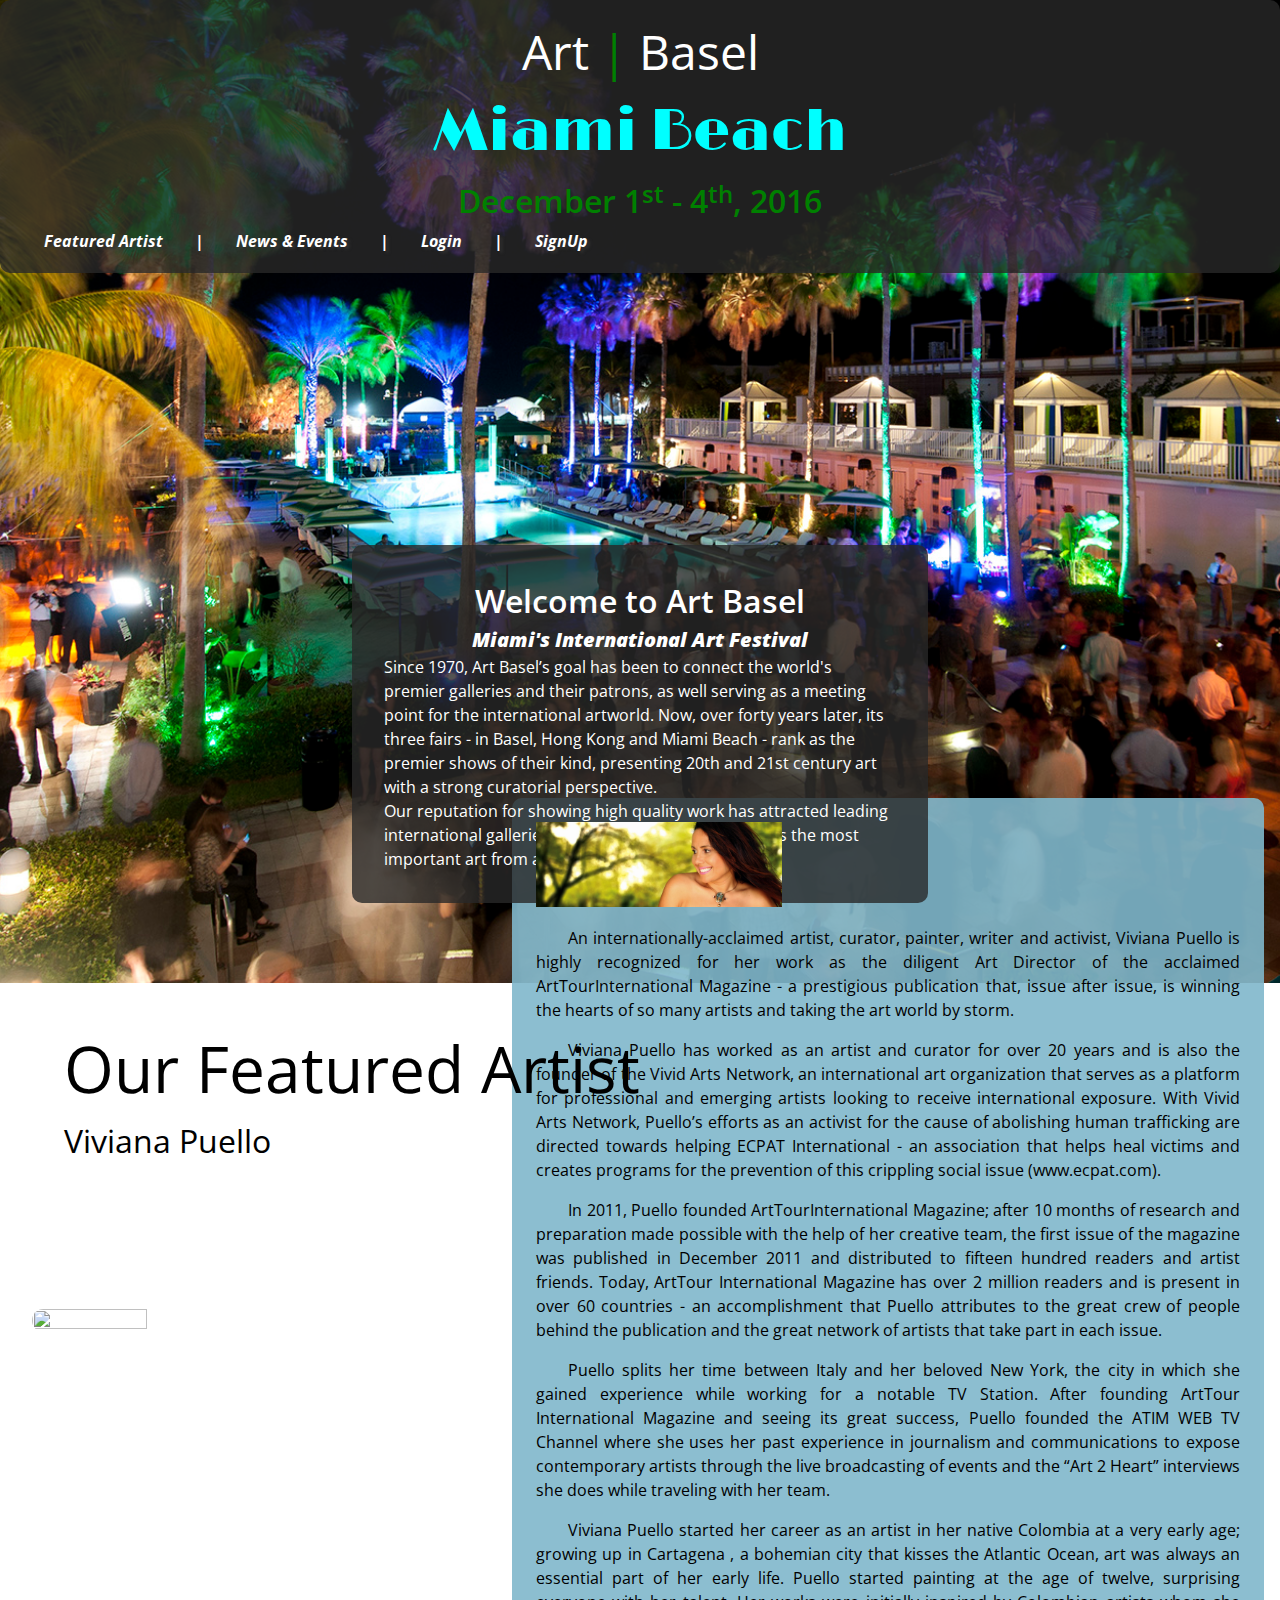
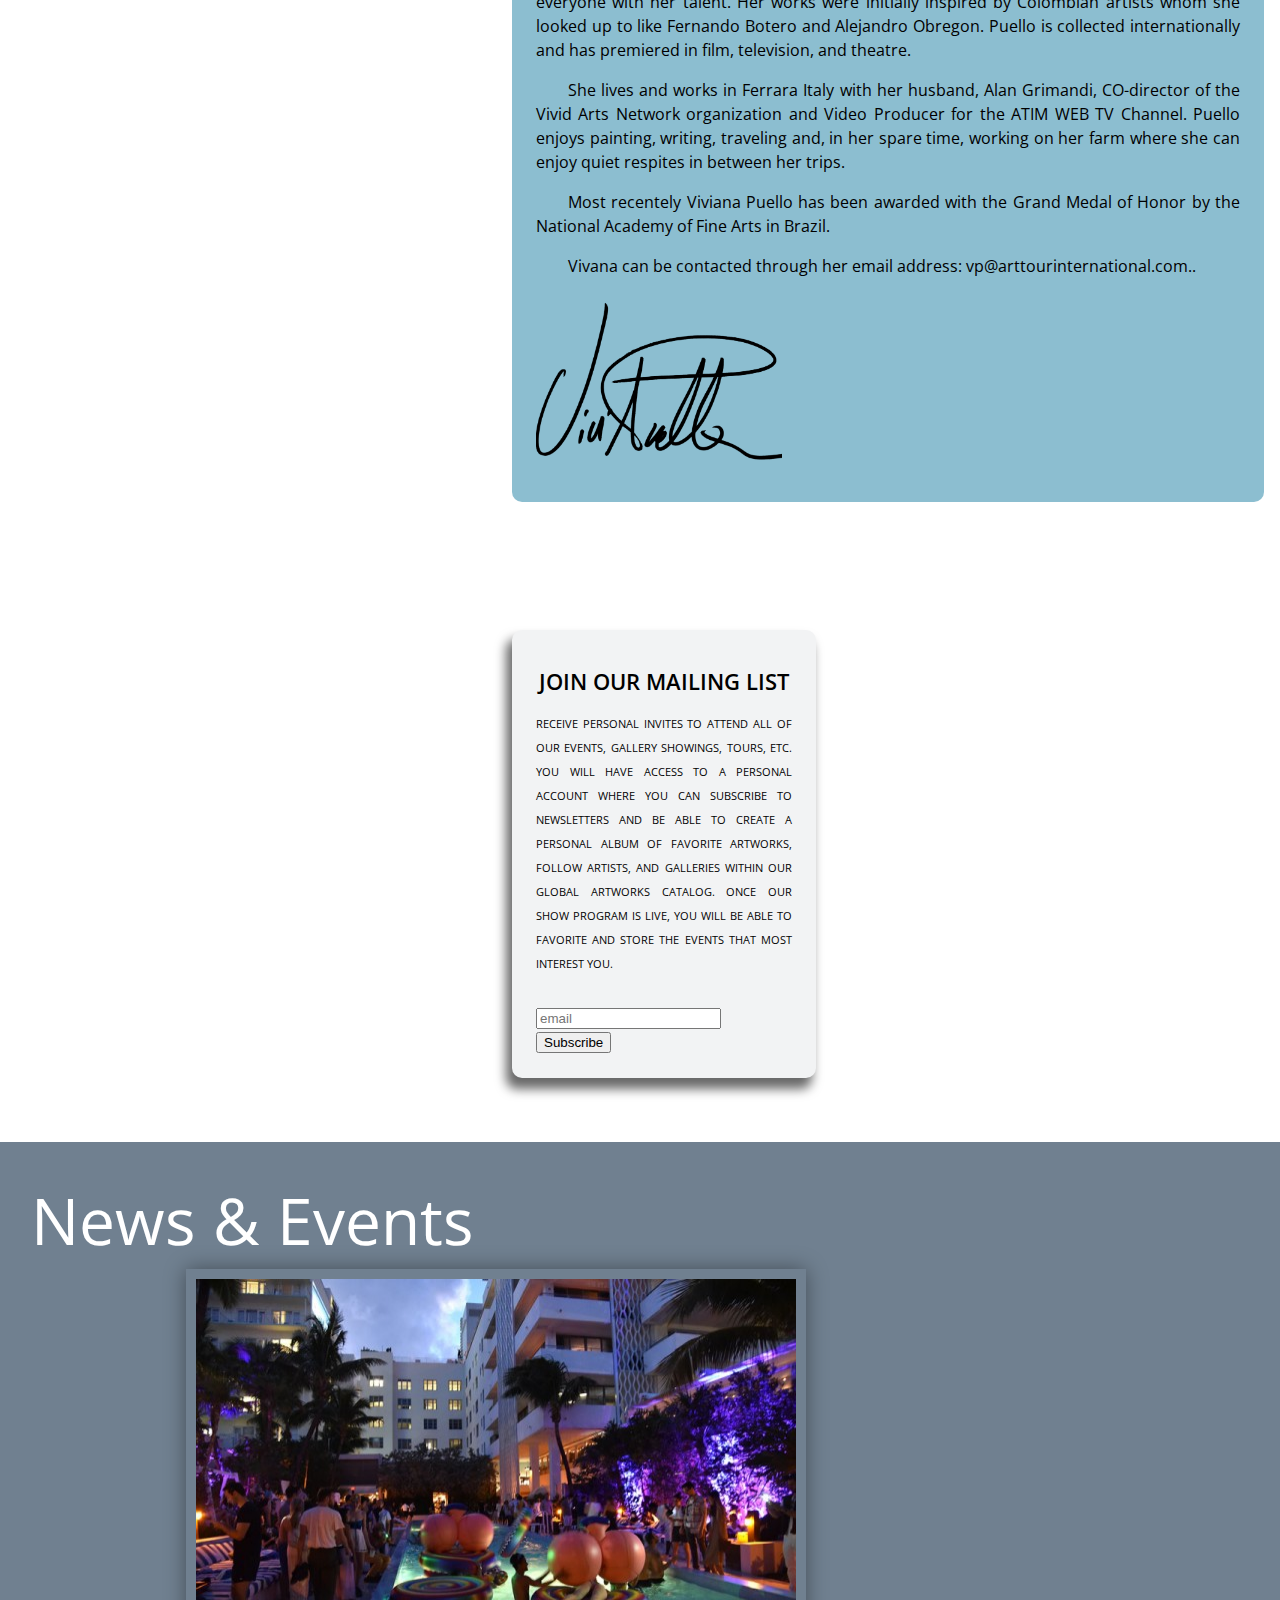
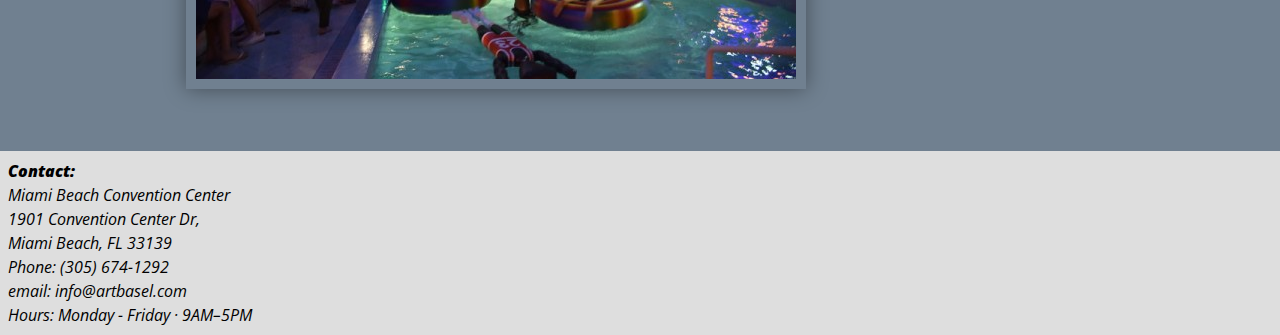
==== index.html @ 88d6cbf6 "Added Nav bar to 1st container" ====
<!DOCTYPE html>

<html lang="en">

<head>

	<meta charset="utf-8">
	<meta name="viewport" content="width=device-width,initial-scale=1.0,shrink-to-fit=no">
	<title>Art Basel Miami Beach</title>


	<link href='https://fonts.googleapis.com/css?family=Limelight' rel='stylesheet' type='text/css'>
	<link href='https://fonts.googleapis.com/css?family=Open+Sans:400,600' rel='stylesheet' type='text/css'>
	<script src= "jquery-1.12.1.min.js"></script>
	<link rel="stylesheet"  href="screen.css">

</head>

<body>
	<div id="container_1">
		<header>
			<div id="brand">
				<h1>Art <span>|</span> Basel</h1>
				<h2> Miami Beach</h2>
				<h3>December 1<sup>st</sup> - 4<sup>th</sup>, 2016</h3>

				<div id="nav">
					<nav>
					  <ul>
					    <li><a href="#featArtist">Featured Artist</a></li>
							<span> | </span>
					    <li><a href="#nzandevnts">News & Events</a></li>
							<span> | </span>
					    <li><a href="#login">Login</a></li>
							<span> | </span>
							<li><a href="#signup">SignUp</a></li>
					  </ul>
					</nav>
				</div>
			</div>

		</header>

		<section>
			<h2>Welcome to Art Basel</h2>
			<h3>Miami's International Art Festival</h3>

			<p>Since 1970, Art Basel’s goal has been to connect the world's premier galleries and their patrons,
				as well serving as a meeting point for the international artworld. Now, over forty years later,
				its three fairs - in Basel, Hong Kong and Miami Beach - rank as the premier shows of their kind,
				presenting 20th and 21st century art with a strong curatorial perspective.</p>

			 <p>Our reputation for showing high quality work has attracted leading international galleries and collectors,
				 offering visitors the most important art from around the world.</p>

		</section>
	</div>

  <div class="container_2">
	  <div id="featArtist" class="featured">
		  <h2>Our Featured Artist</h2>
		  <h1>Viviana Puello</h1>
		  <figure>
			  <img src="photos/collage.png" >
			  <figcaption>

			  </figcaption>
		  </figure>
	  </div>


	  <div id="spotlight">
		  <img src="photos/vivi.jpg" alt="Photo of Viviana Puello" title="Viviana"  id="vivi"/>

       <p> An internationally-acclaimed artist, curator, painter, writer and activist, Viviana Puello is highly
	       recognized for her work as the diligent Art Director of the acclaimed ArtTourInternational Magazine - a
	       prestigious publication that, issue after issue, is winning the hearts of so many artists and taking the
	       art world by storm.</p>

	       <p>Viviana Puello has worked as an artist and curator for over 20 years and is also the founder of the
	       Vivid Arts Network, an international art organization that serves as a platform for professional and emerging
	       artists looking to receive international exposure. With Vivid Arts Network, Puello’s efforts as an activist
	       for the cause of abolishing human trafficking are directed towards helping ECPAT International - an association
	       that helps heal victims and creates programs for the prevention of this crippling social issue (www.ecpat.com).</p>

	       <p>In 2011, Puello founded ArtTourInternational Magazine; after 10 months of research and preparation made possible
	       with the help of her creative team, the first issue of the magazine was published in December 2011 and distributed
	       to fifteen hundred readers and artist friends. Today, ArtTour International Magazine has over 2 million readers
	       and is present in over 60 countries - an accomplishment that Puello attributes to the great crew of people behind
	       the publication and the great network of artists that take part in each issue.</p>

	       <p>Puello splits her time between Italy and her beloved New York, the city in which she gained experience while
	       working for a notable TV Station.  After founding ArtTour International Magazine and seeing its great success,
	       Puello founded the ATIM WEB TV Channel where she uses her past experience in journalism and communications to
	       expose contemporary artists through the live broadcasting of events and the “Art 2 Heart” interviews she does
	       while traveling with her team.</p>

	      <p> Viviana Puello started her career as an artist in her native Colombia at a very early age; growing up in Cartagena
	       , a bohemian city that kisses the Atlantic Ocean, art was always an essential part of her early life. Puello
	       started painting at the age of twelve, surprising everyone with her talent. Her works were initially inspired
	       by Colombian artists whom she looked up to like Fernando Botero and Alejandro Obregon. Puello is collected
	       internationally and has premiered in film, television, and theatre.</p>

	       <p>She lives and works in Ferrara Italy with her husband, Alan Grimandi, CO-director of the Vivid Arts Network
	       organization and Video Producer for the ATIM WEB TV Channel.  Puello enjoys painting, writing, traveling and,
	       in her spare time, working on her farm where she can enjoy quiet respites in between her trips.</p>

	       <p>Most recentely Viviana Puello has been awarded with the Grand Medal of Honor by the National Academy of Fine
	       Arts in Brazil.</p>


	       <p>Vivana can be contacted through her email address: vp@arttourinternational.com..</p>
		     <div class="firma"><img src="photos/vivi%20FIRMA%20definitiva.png" class="firma" /> </div>
	  </div>

	  <div id="panel" >
		  <h2>Join Our Mailing List</h2>
		  <p>Receive personal invites to attend all of our Events, Gallery Showings, Tours, etc. You will have access to
			  a personal account where you can subscribe to newsletters and be able to create a personal album of favorite
			  artworks, follow artists, and galleries within our global artworks catalog. Once our show program is live,
			  you will be able to favorite and store the events that most interest you.
		  </p>
		  <input type="text" name="email" placeholder="email">
		  <input type="submit" value="Subscribe">
	  </div>
  </div>

	<div id="container_3">
		<section id="nzandevnts">
			<h2>News & Events</h2>
      <div id="slideshow">
	      <div class="slide slide1"><img src="photos/miami.jpg" alt="a picture of a pool party at a hotel" title="VIP Night" width="600" height="400"/></div>
	      <div class="slide slide3"><img src="photos/miami2.jpg" alt="a picture of a pool party at a hotel" title="VIP Night" width="600" height="400"/></div>
	      <div class="slide slide4"><img src="photos/miami3.jpg" alt="a picture of a pool party at a hotel" title="VIP Night" width="600" height="400"/></div>
	      <div class="slide slide5"><img src="photos/miami4.jpeg" alt="a picture of a pool party at a hotel" title="VIP Night" width="600" height="400"/></div>
	      <div class="slide slide6"><img src="photos/miami5.jpg" alt="a picture of a pool party at a hotel" title="VIP Night" width="600" height="400"/></div>
	      <div class="slide slide7"><img src="photos/miami6.jpg" alt="a picture of a pool party at a hotel" title="VIP Night" width="600" height="400"/></div>
	      <div class="slide slide8"><img src="photos/miami7.jpg" alt="a picture of a pool party at a hotel" title="VIP Night" width="600" height="400"/></div>
	      <div class="slide slide9"><img src="photos/miami8.jpg" alt="a picture of a pool party at a hotel" title="VIP Night" width="600" height="400"/></div>
      </div>
		</section>
	</div>

	<div class="container_4">
		<div class="nav" id="footer-nav">

  </div>
		<div class="contactUs">
			<p>Contact:</p>
			<address>
				<span>Miami Beach Convention Center</span>
				<span>1901 Convention Center Dr,</span>
				<span>Miami Beach, FL 33139</span>
				<span>Phone: (305) 674-1292</span>
				<span>email: info@artbasel.com</span>
				<span>Hours: Monday - Friday · 9AM–5PM</span>
			</address>
		</div>
	</div>
	<script>
		$("#slideshow > div:gt(0)").hide();

		setInterval(function() {
			$('#slideshow > div:first')
					.fadeOut(1000)
					.next()
					.fadeIn(1000)
					.end()
					.appendTo('#slideshow');
		},  3000);
	</script>

</body>
</html>
---- screen.css ----
/* http://meyerweb.com/eric/tools/css/reset/
   v2.0 | 20110126
   License: none (public domain)
*/

html, body, div, span, applet, object, iframe,
h1, h2, h3, h4, h5, h6, p, blockquote, pre,
a, abbr, acronym, address, big, cite, code,
del, dfn, em, img, ins, kbd, q, s, samp,
small, strike, strong, sub, sup, tt, var,
b, u, i, center,
dl, dt, dd, ol, ul, li,
fieldset, form, label, legend,
table, caption, tbody, tfoot, thead, tr, th, td,
article, aside, canvas, details, embed,
figure, figcaption, footer, header, hgroup,
menu, nav, output, ruby, section, summary,
time, mark, audio, video {
    margin: 0;
    padding: 0;
    border: 0;
    font-size: 100%;
    font: inherit;
    vertical-align: baseline;
}
/* HTML5 display-role reset for older browsers */
article, aside, details, figcaption, figure,
footer, header, hgroup, menu, nav, section {
    display: block;
}
body {
    line-height: 1;
}
ol, ul {
    list-style: none;
}
blockquote, q {
    quotes: none;
}
blockquote:before, blockquote:after,
q:before, q:after {
    content: '';
    content: none;
}
table {
    border-collapse: collapse;
    border-spacing: 0;
}

/*My css starts here...*/
html {
    background-color: #FFFFFF;
}


body {


}

#container_1{
    display: flex;
    flex-direction: column;
    flex-wrap: nowrap;
    justify-content: center;
    width: 100%;
    height: auto;
    background: url("photos/largest.jpg") no-repeat center;
    background-size: cover;
    margin-bottom: 2em;
}



#brand{
    text-align:center;
    background: rgba(40, 40, 40, .8);
    margin-bottom: 2em;
    padding:1em;
    height: auto;
    color: #FFFFFF;
    border-radius: 10px;
    align-self: center;
}

/*min-width*/
/*relative units em, %, */
/*flexible grids*/

#brand h1{
    font-family: 'Open Sans', sans-serif;
    font-size: 3em;
    line-height: 1.5em;
    color: #FFFFFF;
}
h1 span{
    color: #008000;
}
#brand h2{
    font-family: 'Limelight', cursive, sans-serif;
    font-size: 3.7em;
    color: #00FFFF;
    line-height: 1.5em;
}
#brand h3{
    font-family: 'Open Sans', cursive, sans-serif;
    font-size: 2em;
    font-weight: 600;
    color: #008000;
    line-height: 1.5em;
}
sub, sup {
font-size: 75%;
line-height: 0;
position: relative;
vertical-align: baseline;
}

sup {
top: -0.4em;
}

sub {
bottom: -0.25em;
}

#nav{
    width: 45em;
    height: 2em;
    font-size: 1em;
    font-family: 'Open Sans', cursive, sans-serif;
    font-weight: bold;
    font-style: italic;
    text-align: left;
    text-shadow: 3px 2px 3px #333333;
    background-color: none;
    border-radius: 10px;


}

#nav ul {
    height: auto;
    padding: .5em 0;
    margin: 0;
}

#nav li {
    display: inline;
    padding: 1.25em;
}

#nav a {
    text-decoration: none;
    color: #ffffff;
    padding: .5em;
}

#menu a:hover {
    color: #F90;
    background-color: #FFF;
}

#container_1 section{
    font-family: 'Open Sans', cursive, sans-serif;
    font-size: 1em;
    line-height: 1.5;
    color: white;
    background: rgba(40, 40, 40, .8);
    margin: 15em auto 5em auto;
    padding: 2em;
    width: 40%;
    -webkit-border-radius: 10px;
    border-radius:10px;
    align-self: flex-end;

}
#container_1 section h2{
    font-family: 'Open Sans', cursive, sans-serif;
    font-size: 2em;
    font-weight: 600;
    color: #ffffff;
    line-height: 1.5em;
    text-align: center;
}

#container_1 section h3{
    font-family: 'Open Sans', cursive, sans-serif;
    font-style: italic;
    font-size: 1.25em;
    font-weight: 800;
    color: #ffffff;
    line-height: 1.5em;
    text-align: center;
}

#container_2 {

    display: flex;
    -webkit-display: flex;
    flex-flow: column;
    -webkit-flex-flow: column;
    align-items: baseline;
    -webkit-align-items: baseline;

    background-color: cornsilk;

    margin: 2em auto 0 auto;
    padding: .5em;
    height: auto;
    width: auto;
}

.featured{
 text-align: left;
    display:block;

}

.featured h2{
    font-family: 'Open Sans', italic, sans-serif;
    font-size: 4em;
    line-height: 1.5em;
    color: black;
    margin-left: 5%;
    margin-top: 3%;
    order: 1;
}
.featured h1{
    font-family: 'Open Sans', italic, sans-serif;
    font-size: 2em;
    line-height: 1.5em;
    color: black;
    margin-left: 5%;

}
.featured figure img{
    margin: 8em 1em 0 1em;
    padding: 1em;
    width: 30%;
    height:30%;
    border-radius: 30px;
}
#spotlight{
    width: 55%;
    height: auto;
    background-color: rgba(128, 183, 203, .9);
    border-radius: 10px;
    margin-top: -550px;
    margin-left: 40%;
    bottom: 15em;
    padding: 1.5em;
    order: 2;
}

#spotlight img{
    width:35%;
    height:auto;

}
#spotlight p{
    font-family: 'Open Sans', cursive, sans-serif;
    font-size: 1em;
    line-height: 1.5;
    margin: 1em auto 1em auto;
    text-align: justify;
    text-indent: 2em;
}

#panel{
    background-color: #F2F3F4;
    width:20%;
    height: auto;
    padding:1.5em;
    margin: 8em 1em 4em 40%;
    line-height: 1.5em;
    border-radius: 10px;
    align-self:flex-end;
    position: relative;
    box-shadow: -5px 10px 11px 1px #696969;

}

#panel h2{
    font-family: 'Open Sans', italic, sans-serif;
    font-size: 2em;
    line-height: 1.5em;
    color: black;
    font-variant: all-petite-caps;
    font-weight: 600;
    text-align: center;
}

#panel p{
    font-family: 'Open Sans', italic, sans-serif;
    font-size: 1em;
    line-height: 1.5em;
    color: black;
    font-variant: all-petite-caps;
    margin: .5em auto 2em auto;
    text-align: justify;
}




#container_3{
    display: flex;
    -webkit-display: flex;
    flex-flow: row wrap;
    -webkit-flex-flow: row wrap;
    background-color: slategray;
}

#container_3 section h2{
    font-family: 'Open Sans', italic, sans-serif;
    font-size: 4em;
    line-height: 1.5em;
    color: white;
    margin-left: 5%;
    margin-top: 5%
}

.container_4{
    display: flex;
    -webkit-display: flex;
    flex-flow: row  nowrap;
    -webkit-flex-flow: row wrap;
    background-color: #dedede;
}
.contactUs{

    font-family: 'Open Sans', cursive, sans-serif;
    font-style: italic;
    color: black;
    width: auto;
    height: auto;
    margin: .5em;
    line-height: 1.5em;
    order: 3;
    align-self: flex-end;

   }

.contactUs span{
    display: block;
}

.contactUs p{
    font-weight: 900;
}


#slideshow {
    margin: auto 35% 10% 30%;
    position: relative;
    width: 37.5em;
    height: 25em;
    padding: 10px;
    box-shadow: 0 0 20px rgba(0, 0, 0, 0.4);
}
#slideshow > div {
    position: absolute;
    top: 10px;
    left: 10px;
    right: 10px;
    bottom: 10px;
}

@media screen and(min-width: 700px){

}

@media screen and(min-width: 500px){

}
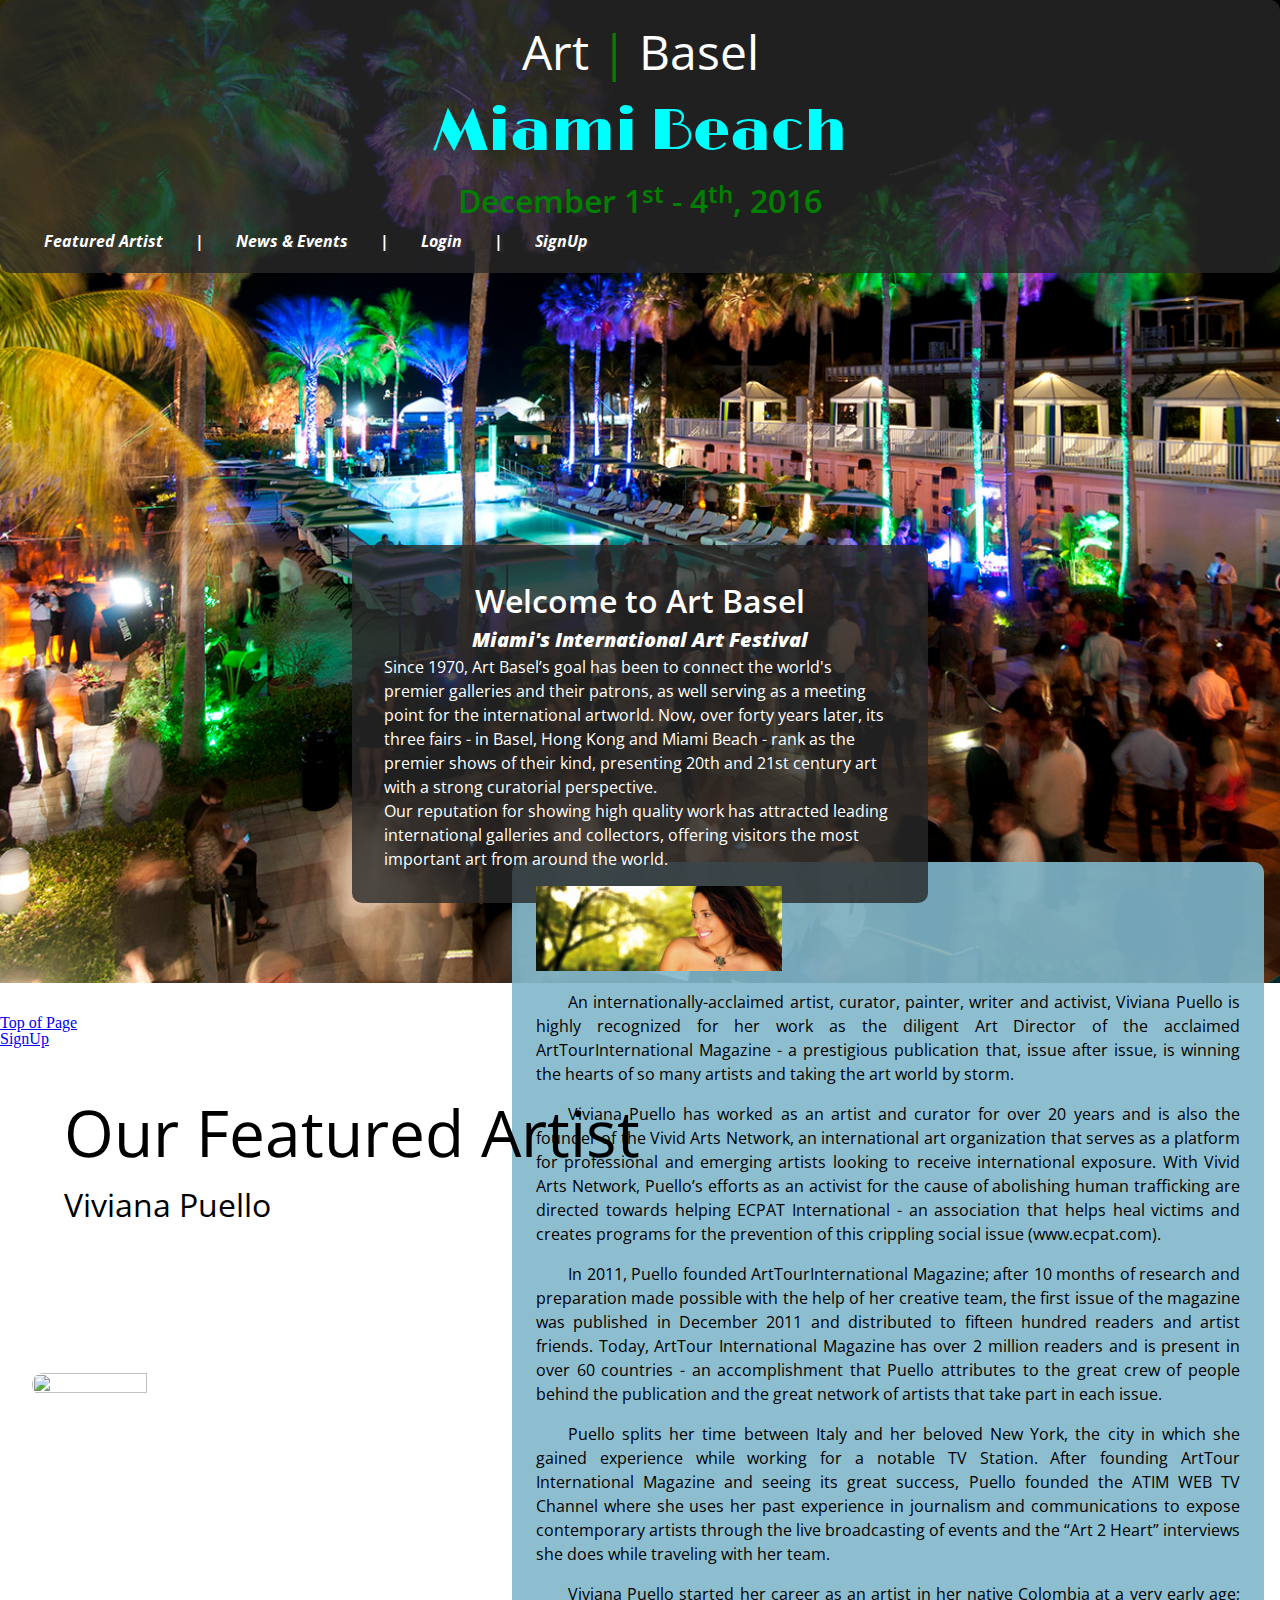
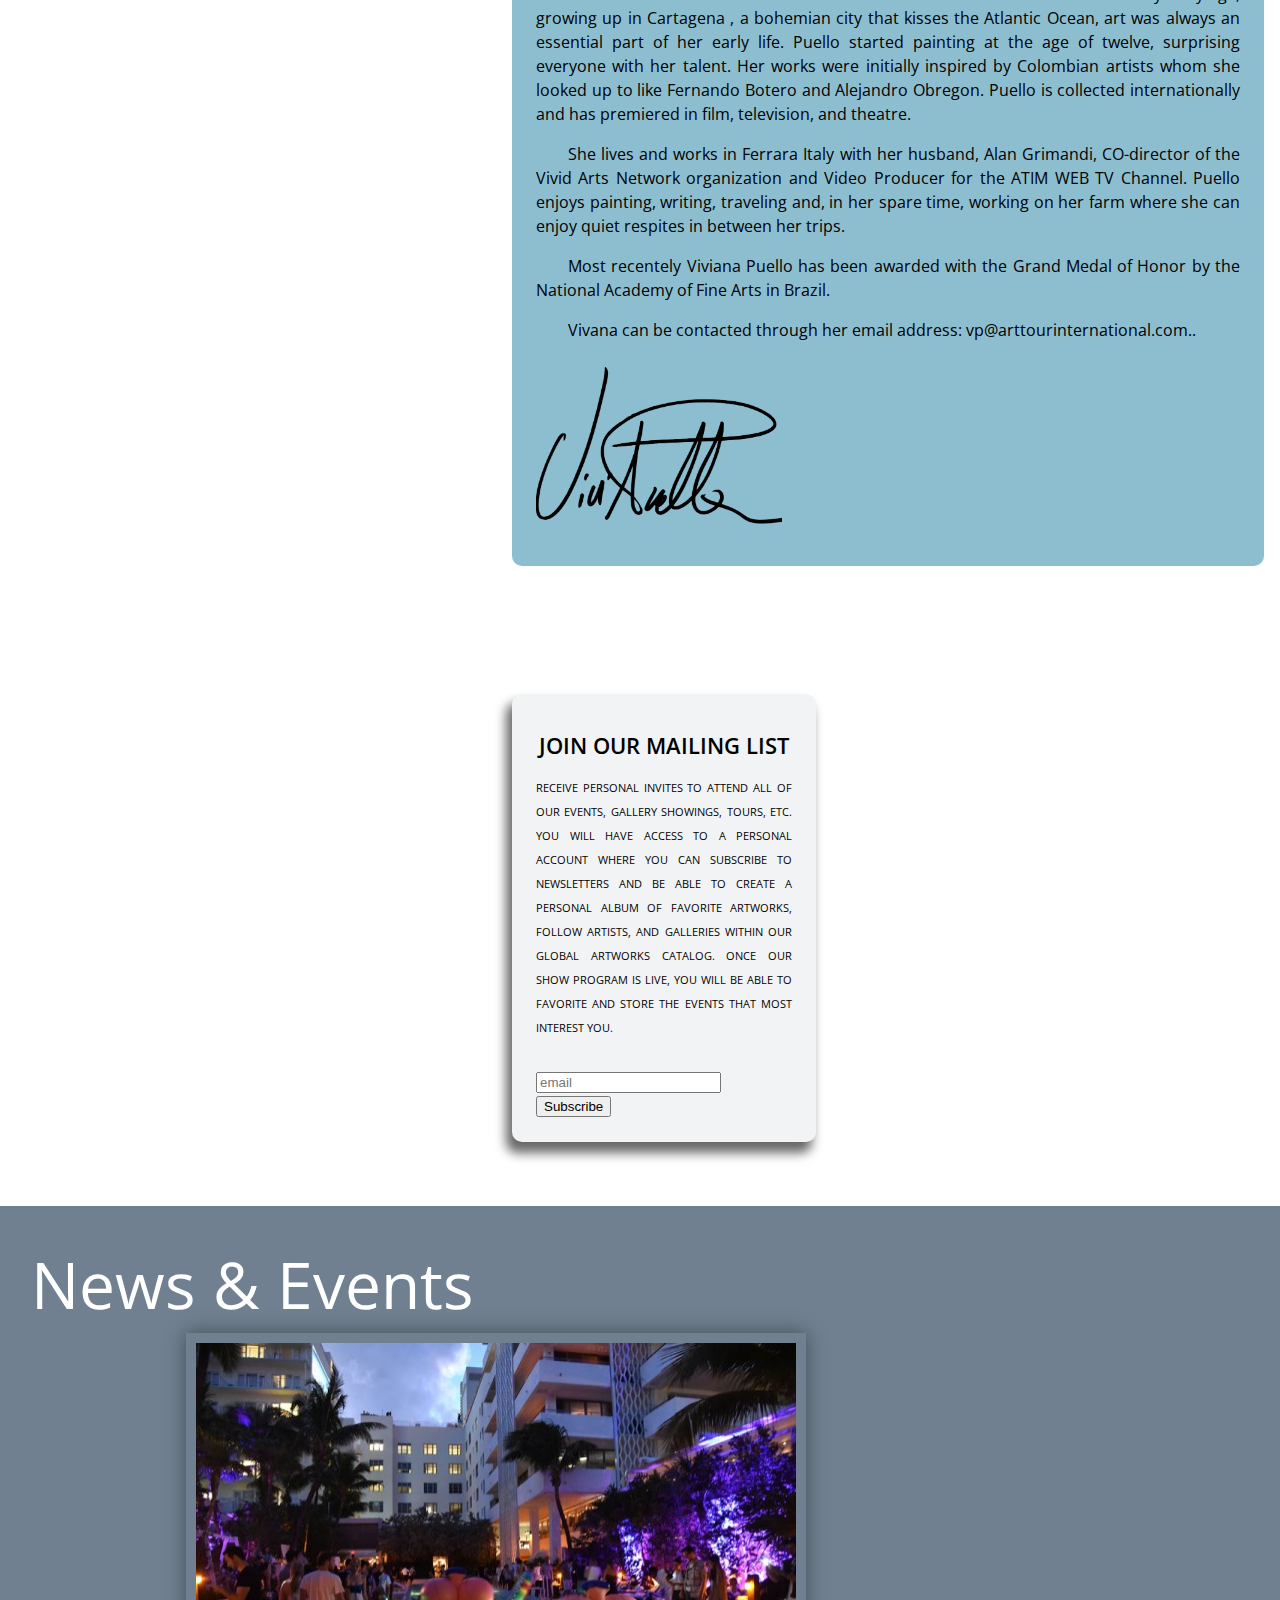
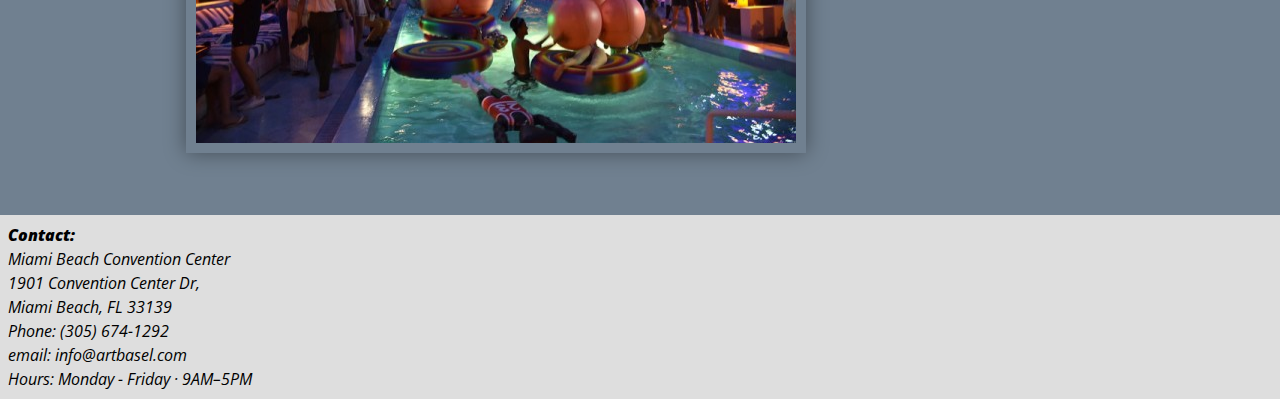
==== commit 8ce96745: "Added Nav bar to 2nd container and made some layout changes" ====
--- a/index.html
+++ b/index.html
@@ -11,6 +11,7 @@
 
 	<link href='https://fonts.googleapis.com/css?family=Limelight' rel='stylesheet' type='text/css'>
 	<link href='https://fonts.googleapis.com/css?family=Open+Sans:400,600' rel='stylesheet' type='text/css'>
+	<link href='https://fonts.googleapis.com/css?family=Bilbo+Swash+Caps' rel='stylesheet' type='text/css'>
 	<script src= "jquery-1.12.1.min.js"></script>
 	<link rel="stylesheet"  href="screen.css">
 
@@ -27,7 +28,7 @@
 				<div id="nav">
 					<nav>
 					  <ul>
-					    <li><a href="#featArtist">Featured Artist</a></li>
+					    <li><a class="active" href="#featArtist">Featured Artist</a></li>
 							<span> | </span>
 					    <li><a href="#nzandevnts">News & Events</a></li>
 							<span> | </span>
@@ -36,9 +37,8 @@
 							<li><a href="#signup">SignUp</a></li>
 					  </ul>
 					</nav>
-				</div>
-			</div>
-
+				</div> <!-- closes the nav id div -->
+			</div><!--closes off the brand id div -->
 		</header>
 
 		<section>
@@ -52,27 +52,36 @@
 
 			 <p>Our reputation for showing high quality work has attracted leading international galleries and collectors,
 				 offering visitors the most important art from around the world.</p>
+		</section>
+	</div>  <!--closes container 1 div -->
 
-		</section>
-	</div>
-
-  <div class="container_2">
-	  <div id="featArtist" class="featured">
+  <div id="featArtist" class="container_2">
+		<div id="nav2">
+			<nav>
+				<ul>
+					<li><a href="container_1">Top of Page</a></li>
+					<li><a href="#signup">SignUp</a></li>
+				</ul>
+			</nav>
+		</div> <!-- closes the nav id div -->
+	</div><!--closes off the brand id div -->
+		<div  class="featured">
 		  <h2>Our Featured Artist</h2>
 		  <h1>Viviana Puello</h1>
-		  <figure>
+			<figure>
 			  <img src="photos/collage.png" >
 			  <figcaption>
 
 			  </figcaption>
 		  </figure>
-	  </div>
+	  </div><!-- closes the featured artist div -->
+
 
 
 	  <div id="spotlight">
-		  <img src="photos/vivi.jpg" alt="Photo of Viviana Puello" title="Viviana"  id="vivi"/>
+		  <img id="vivi" src="photos/vivi.jpg" alt="Photo of Viviana Puello" title="Viviana"  />
 
-       <p> An internationally-acclaimed artist, curator, painter, writer and activist, Viviana Puello is highly
+       <p><span>A</span>n internationally-acclaimed artist, curator, painter, writer and activist, Viviana Puello is highly
 	       recognized for her work as the diligent Art Director of the acclaimed ArtTourInternational Magazine - a
 	       prestigious publication that, issue after issue, is winning the hearts of so many artists and taking the
 	       art world by storm.</p>
@@ -110,7 +119,7 @@
 
 
 	       <p>Vivana can be contacted through her email address: vp@arttourinternational.com..</p>
-		     <div class="firma"><img src="photos/vivi%20FIRMA%20definitiva.png" class="firma" /> </div>
+		     <div class="firma"><img src="photos/vivi%20FIRMA%20definitiva.png"/></div>
 	  </div>
 
 	  <div id="panel" >
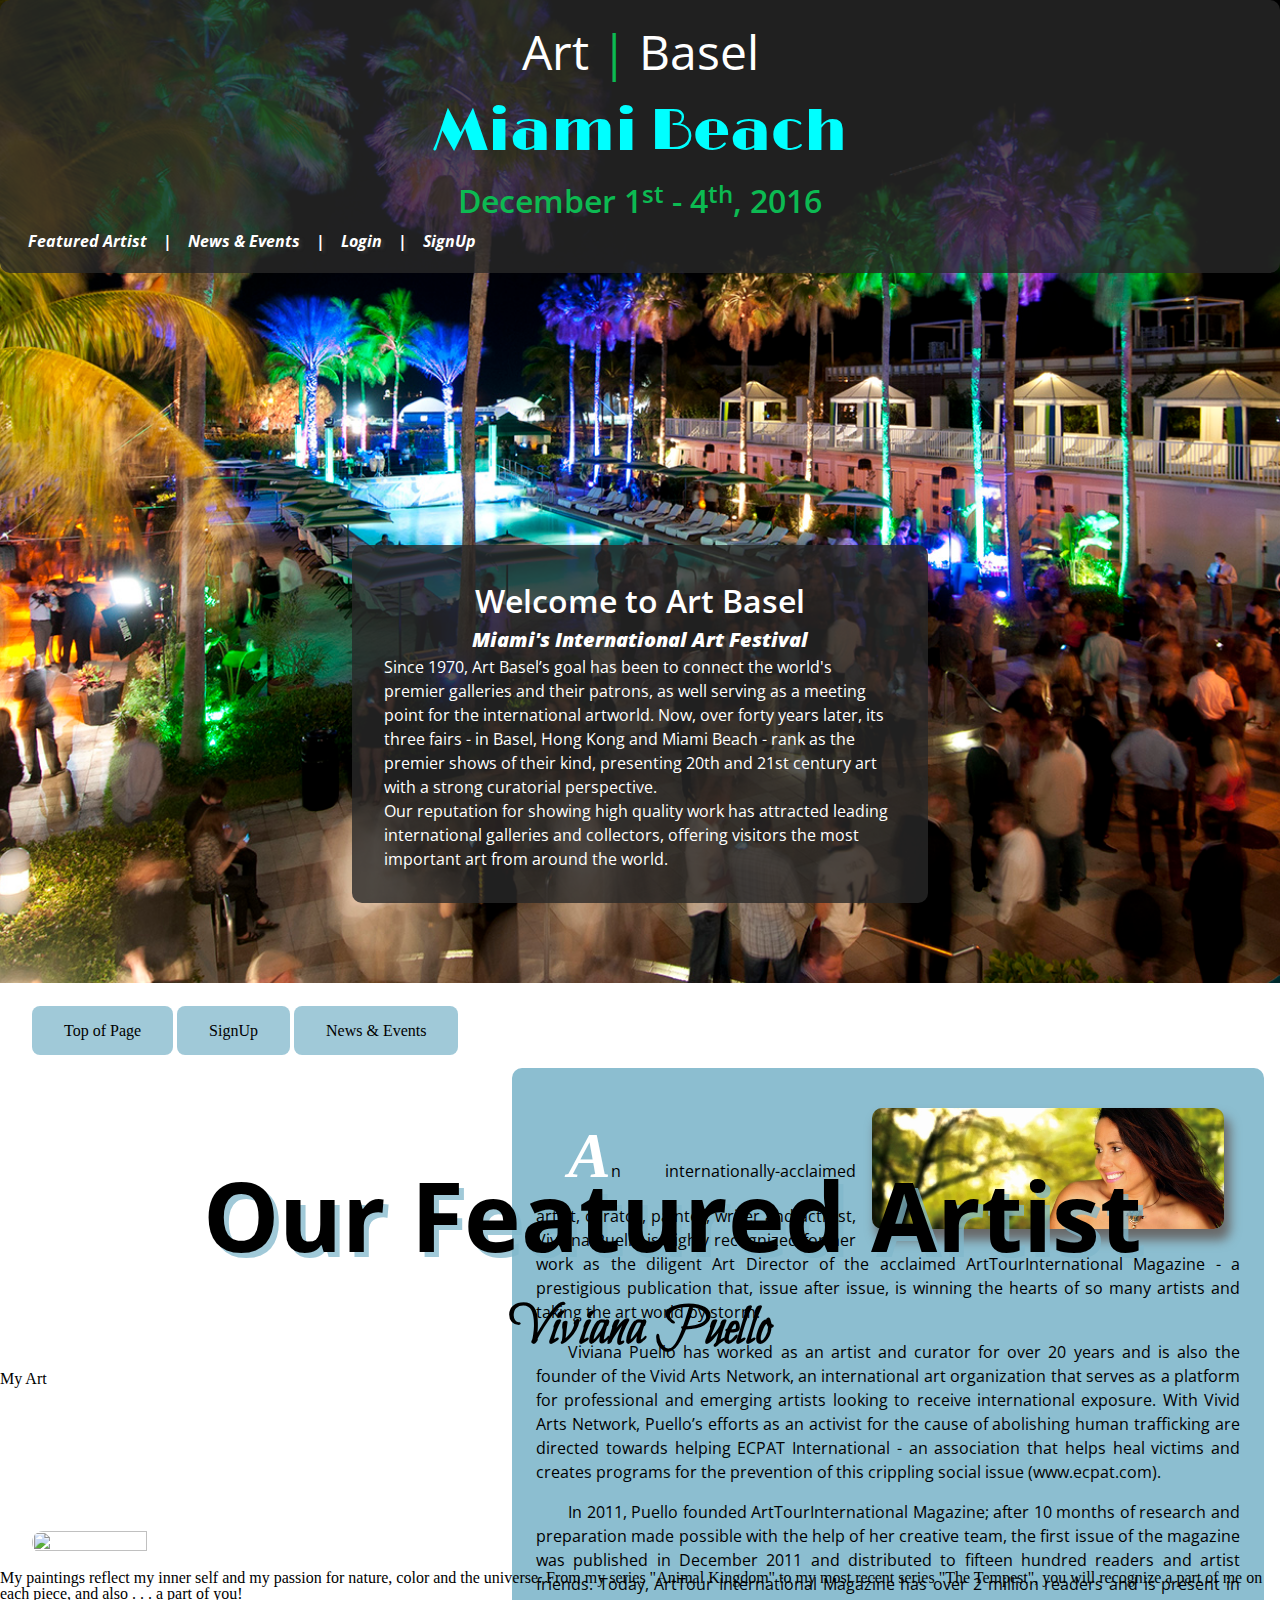
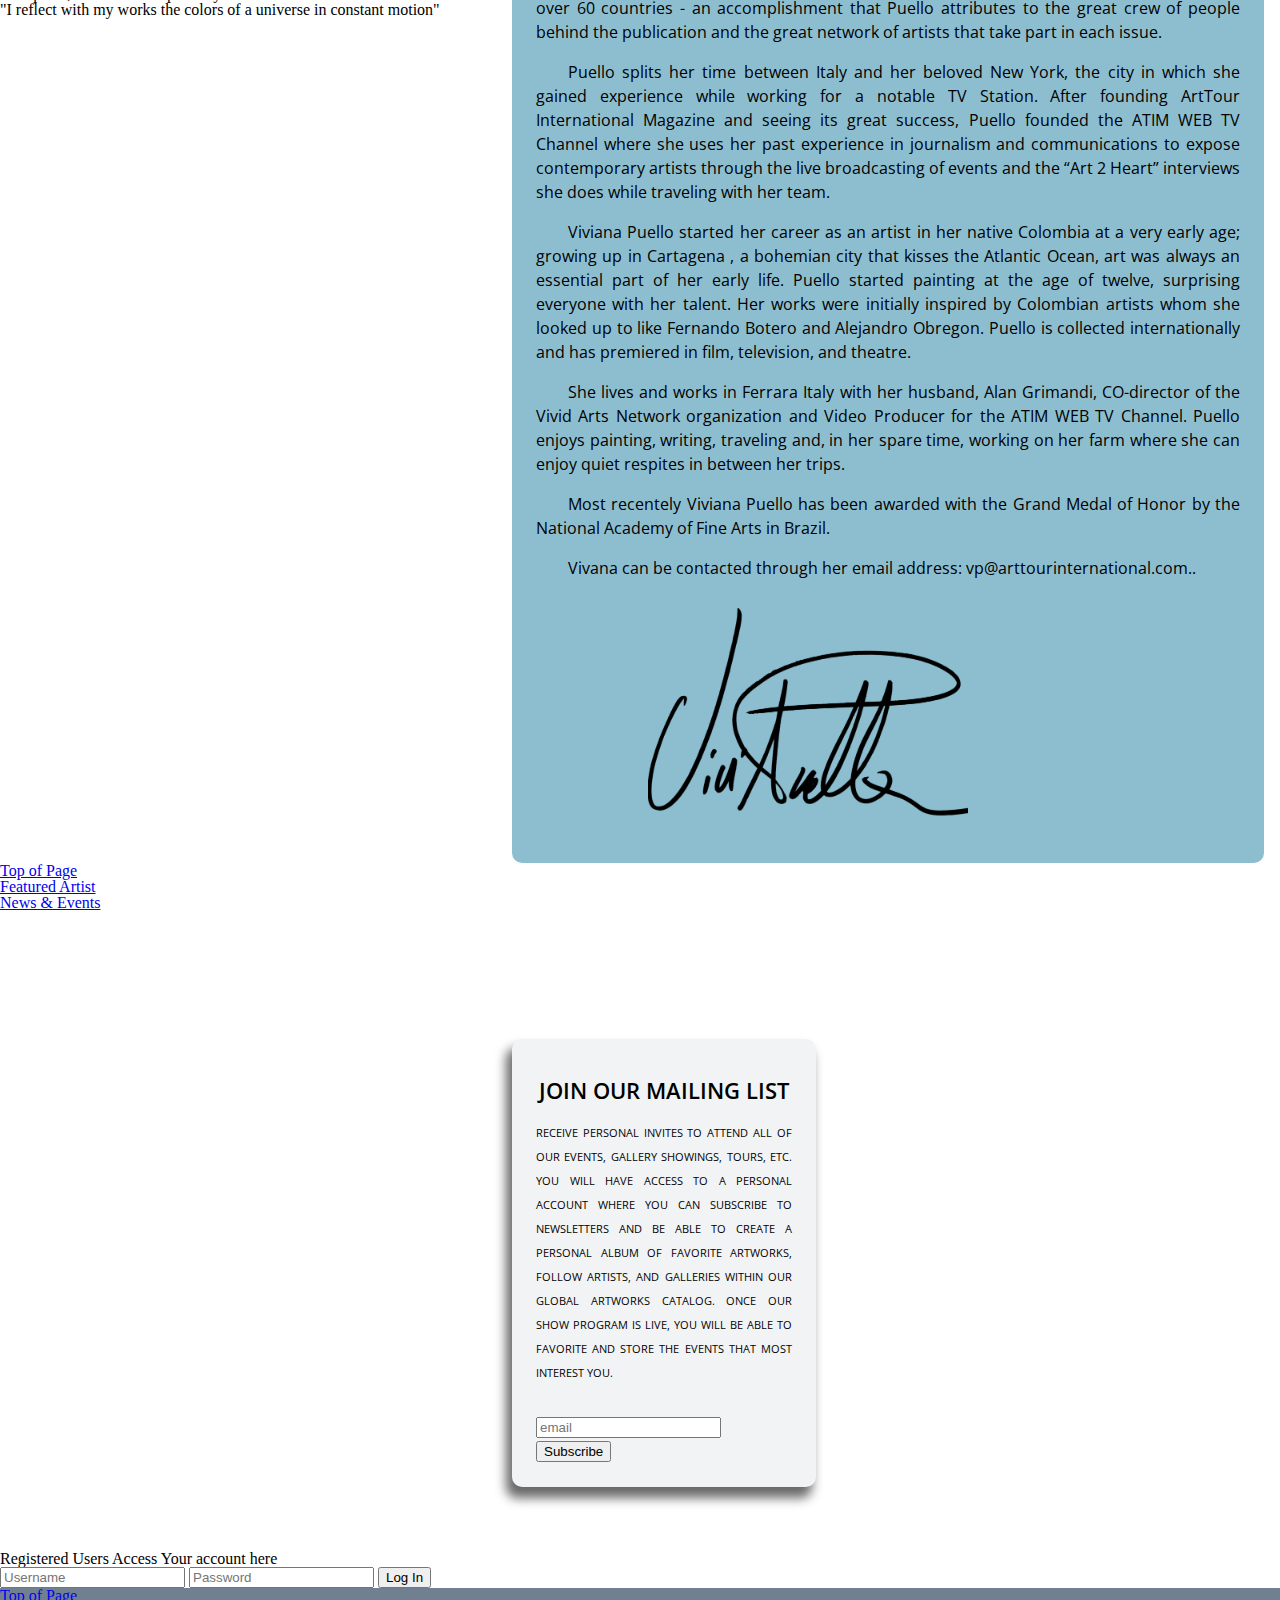
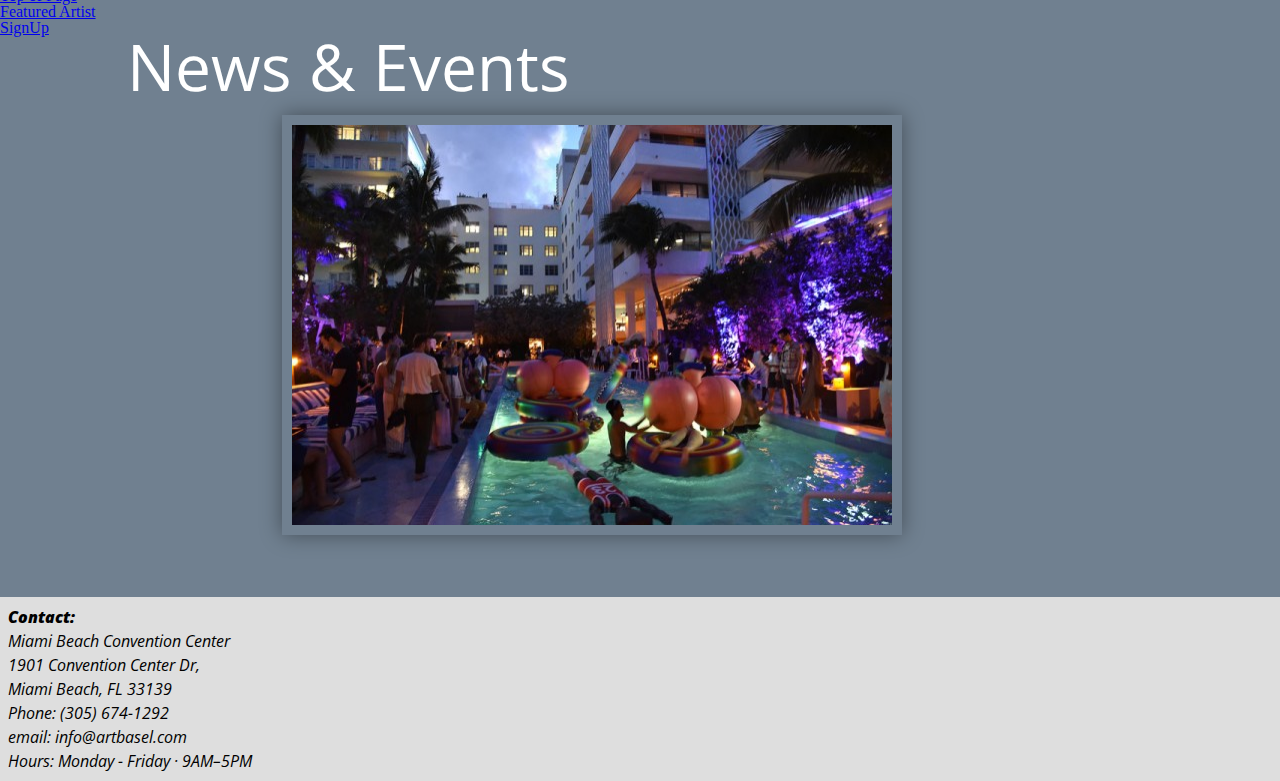
==== commit 1d6cf09a: "Added nav to all sections, the figcaptions, and login panel" ====
--- a/index.html
+++ b/index.html
@@ -59,8 +59,9 @@
 		<div id="nav2">
 			<nav>
 				<ul>
-					<li><a href="container_1">Top of Page</a></li>
+					<li><a href="#container_1">Top of Page</a></li>
 					<li><a href="#signup">SignUp</a></li>
+					<li><a href="#nzandevnts">News & Events</a></li>
 				</ul>
 			</nav>
 		</div> <!-- closes the nav id div -->
@@ -69,9 +70,14 @@
 		  <h2>Our Featured Artist</h2>
 		  <h1>Viviana Puello</h1>
 			<figure>
+				<p>My Art</p>
 			  <img src="photos/collage.png" >
 			  <figcaption>
-
+					    <p>My paintings reflect my inner self and my passion for nature, color and the universe.
+              From my series "Animal Kingdom" to my most recent series "The Tempest", you will
+							recognize a part of me on each piece, and also . .  . a part of you!</p>
+
+						<q>	"I reflect with my works the colors of a universe in constant motion" </q>
 			  </figcaption>
 		  </figure>
 	  </div><!-- closes the featured artist div -->
@@ -122,7 +128,18 @@
 		     <div class="firma"><img src="photos/vivi%20FIRMA%20definitiva.png"/></div>
 	  </div>
 
-	  <div id="panel" >
+
+	<div id="signup">
+		<div id="nav3">
+			<nav>
+				<ul>
+					<li><a href="#container_1">Top of Page</a></li>
+					<li><a href="#featArtist">Featured Artist</a></li>
+				  <li><a href="#nzandevnts">News & Events</a></li>
+				</ul>
+			</nav>
+		</div> <!-- closes the nav id div -->
+		<div id="panel" >
 		  <h2>Join Our Mailing List</h2>
 		  <p>Receive personal invites to attend all of our Events, Gallery Showings, Tours, etc. You will have access to
 			  a personal account where you can subscribe to newsletters and be able to create a personal album of favorite
@@ -131,10 +148,32 @@
 		  </p>
 		  <input type="text" name="email" placeholder="email">
 		  <input type="submit" value="Subscribe">
-	  </div>
-  </div>
+	  </div><!--closes the Panel div-->
+
+		<div id="panel2">
+		  <h2>Registered Users Access Your account here</h2>
+		  
+		  <input type="text" name="username" placeholder="Username">
+			<input type="password" name="password" placeholder="Password">
+		  <input type="submit" value="Log In">
+	  </div><!--closes the Panel2 div-->
+	</div><!-- closes the Sign Up Cntainer div -->
+
+	<div id="photo">
+
+
+	</div>
 
 	<div id="container_3">
+		<div id="nav4">
+			<nav>
+				<ul>
+					<li><a href="#container_1">Top of Page</a></li>
+					<li><a href="#featArtist">Featured Artist</a></li>
+				  	<li><a href="#signup">SignUp</a></li>
+				</ul>
+			</nav>
+		</div> <!-- closes the nav id div -->
 		<section id="nzandevnts">
 			<h2>News & Events</h2>
       <div id="slideshow">
--- a/screen.css
+++ b/screen.css
@@ -95,7 +95,7 @@
     color: #FFFFFF;
 }
 h1 span{
-    color: #008000;
+    color:  #0CBA52;
 }
 #brand h2{
     font-family: 'Limelight', cursive, sans-serif;
@@ -107,7 +107,7 @@
     font-family: 'Open Sans', cursive, sans-serif;
     font-size: 2em;
     font-weight: 600;
-    color: #008000;
+    color: #0CBA52;
     line-height: 1.5em;
 }
 sub, sup {
@@ -148,19 +148,22 @@
 
 #nav li {
     display: inline;
-    padding: 1.25em;
+    padding: .5em;
 }
 
 #nav a {
     text-decoration: none;
     color: #ffffff;
-    padding: .5em;
-}
-
-#menu a:hover {
-    color: #F90;
-    background-color: #FFF;
-}
+    padding: .25em;
+}
+
+#nav li:hover {
+    color: #844AD2;
+    background-color: rgba(0,0,0, .5);
+    width: 150%;
+    border-radius: 6px;
+}
+
 
 #container_1 section{
     font-family: 'Open Sans', cursive, sans-serif;
@@ -212,6 +215,32 @@
     width: auto;
 }
 
+#nav2 ul {
+    height: auto;
+    padding: .5em 0;
+    margin: 2em 0 0 2em;
+}
+
+#nav2 li {
+    display: inline;
+    background-color: rgba(128, 183, 203, .75);
+    padding: 1em;
+    border-radius: 8px;
+}
+
+#nav2 a {
+    text-decoration: none;
+    color: #000000;
+    padding: 1em;
+}
+
+#nav2 li:hover {
+    background-color: #D93600;
+    color: #ffffff;
+    width: 150%;
+    border-radius: 8px;
+}
+
 .featured{
  text-align: left;
     display:block;
@@ -220,20 +249,23 @@
 
 .featured h2{
     font-family: 'Open Sans', italic, sans-serif;
-    font-size: 4em;
-    line-height: 1.5em;
+    font-size: 6em;
+    line-height: 1.5em;
+    font-weight: bolder;
+    text-shadow: 5px 5px rgba(128, 183, 203, .75);
+    text-align: center;
     color: black;
     margin-left: 5%;
-    margin-top: 3%;
+    margin-top: 1em;
     order: 1;
 }
 .featured h1{
-    font-family: 'Open Sans', italic, sans-serif;
-    font-size: 2em;
+    font-family: 'Bilbo Swash Caps', cursive;
+    font-size: 3.5em;
+    font-weight: bold;
+    text-align: center;
     line-height: 1.5em;
     color: black;
-    margin-left: 5%;
-
 }
 .featured figure img{
     margin: 8em 1em 0 1em;
@@ -254,9 +286,14 @@
     order: 2;
 }
 
-#spotlight img{
-    width:35%;
+#vivi{
+    width:50%;
     height:auto;
+    float:right;
+    margin: 1em;
+    border-radius: 10px;
+    box-shadow: 5px 10px 11px 1px #696969;
+
 
 }
 #spotlight p{
@@ -268,6 +305,20 @@
     text-indent: 2em;
 }
 
+  #spotlight p span{
+    font-weight: bold;
+    font-size: 4em;
+    font-family: serif;
+    font-style: italic;
+    font-stretch: extra-expanded;
+    color: #ffffff;
+  }
+  #spotlight .firma img{
+    width: 20em;
+    height: 15em;
+    margin-left: 7em;
+
+  }
 #panel{
     background-color: #F2F3F4;
     width:20%;
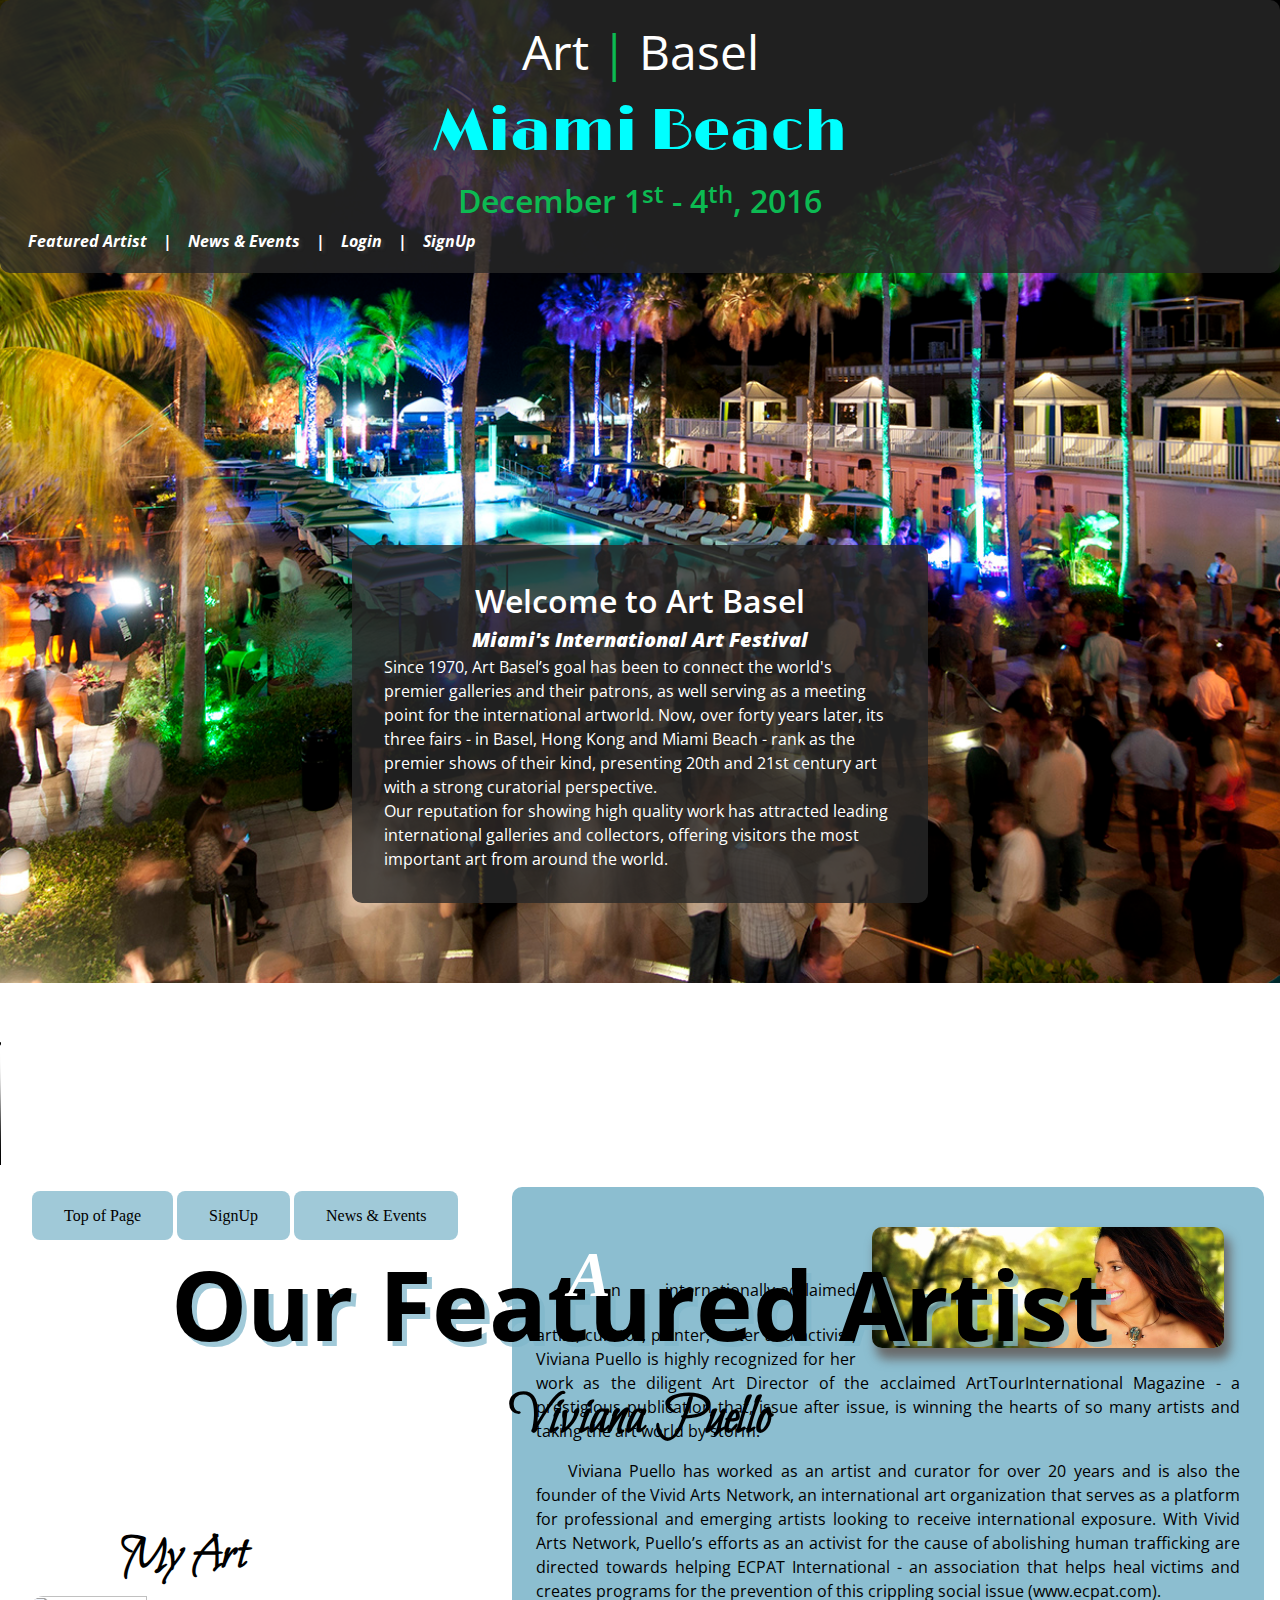
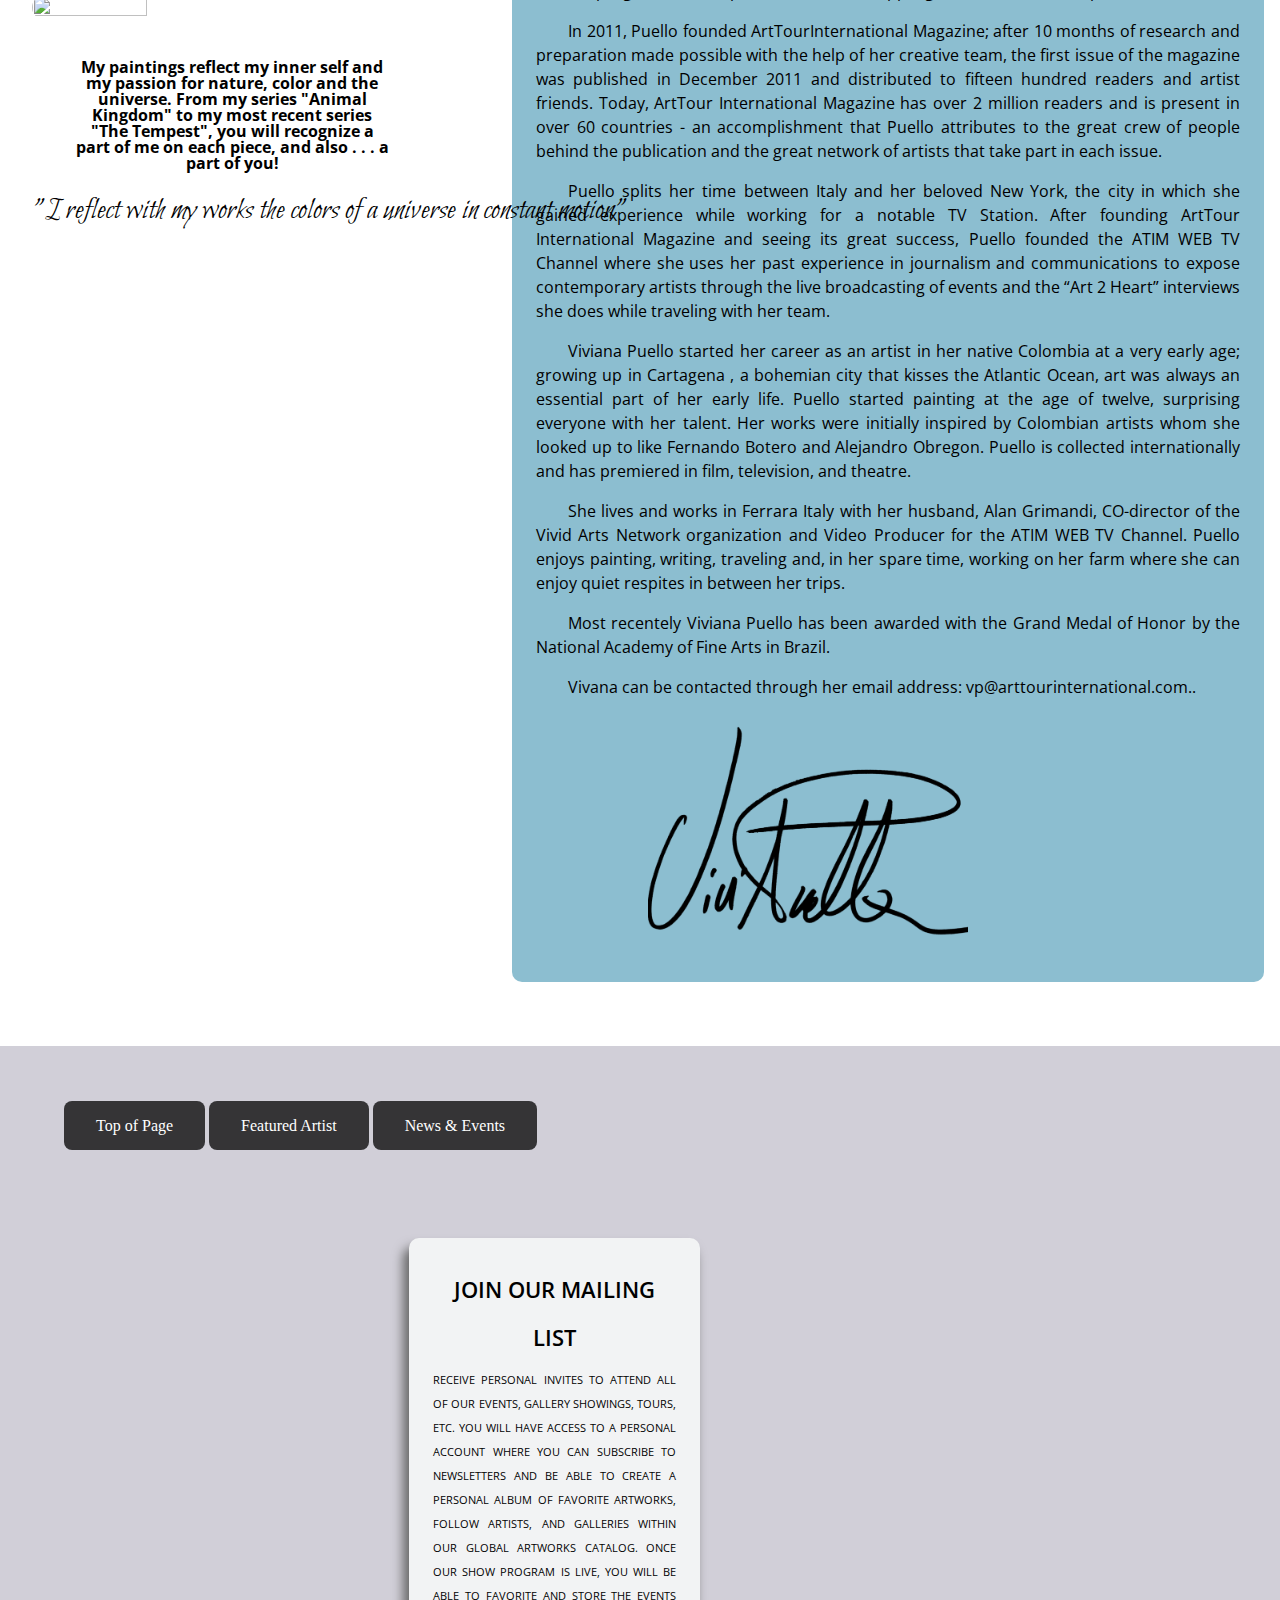
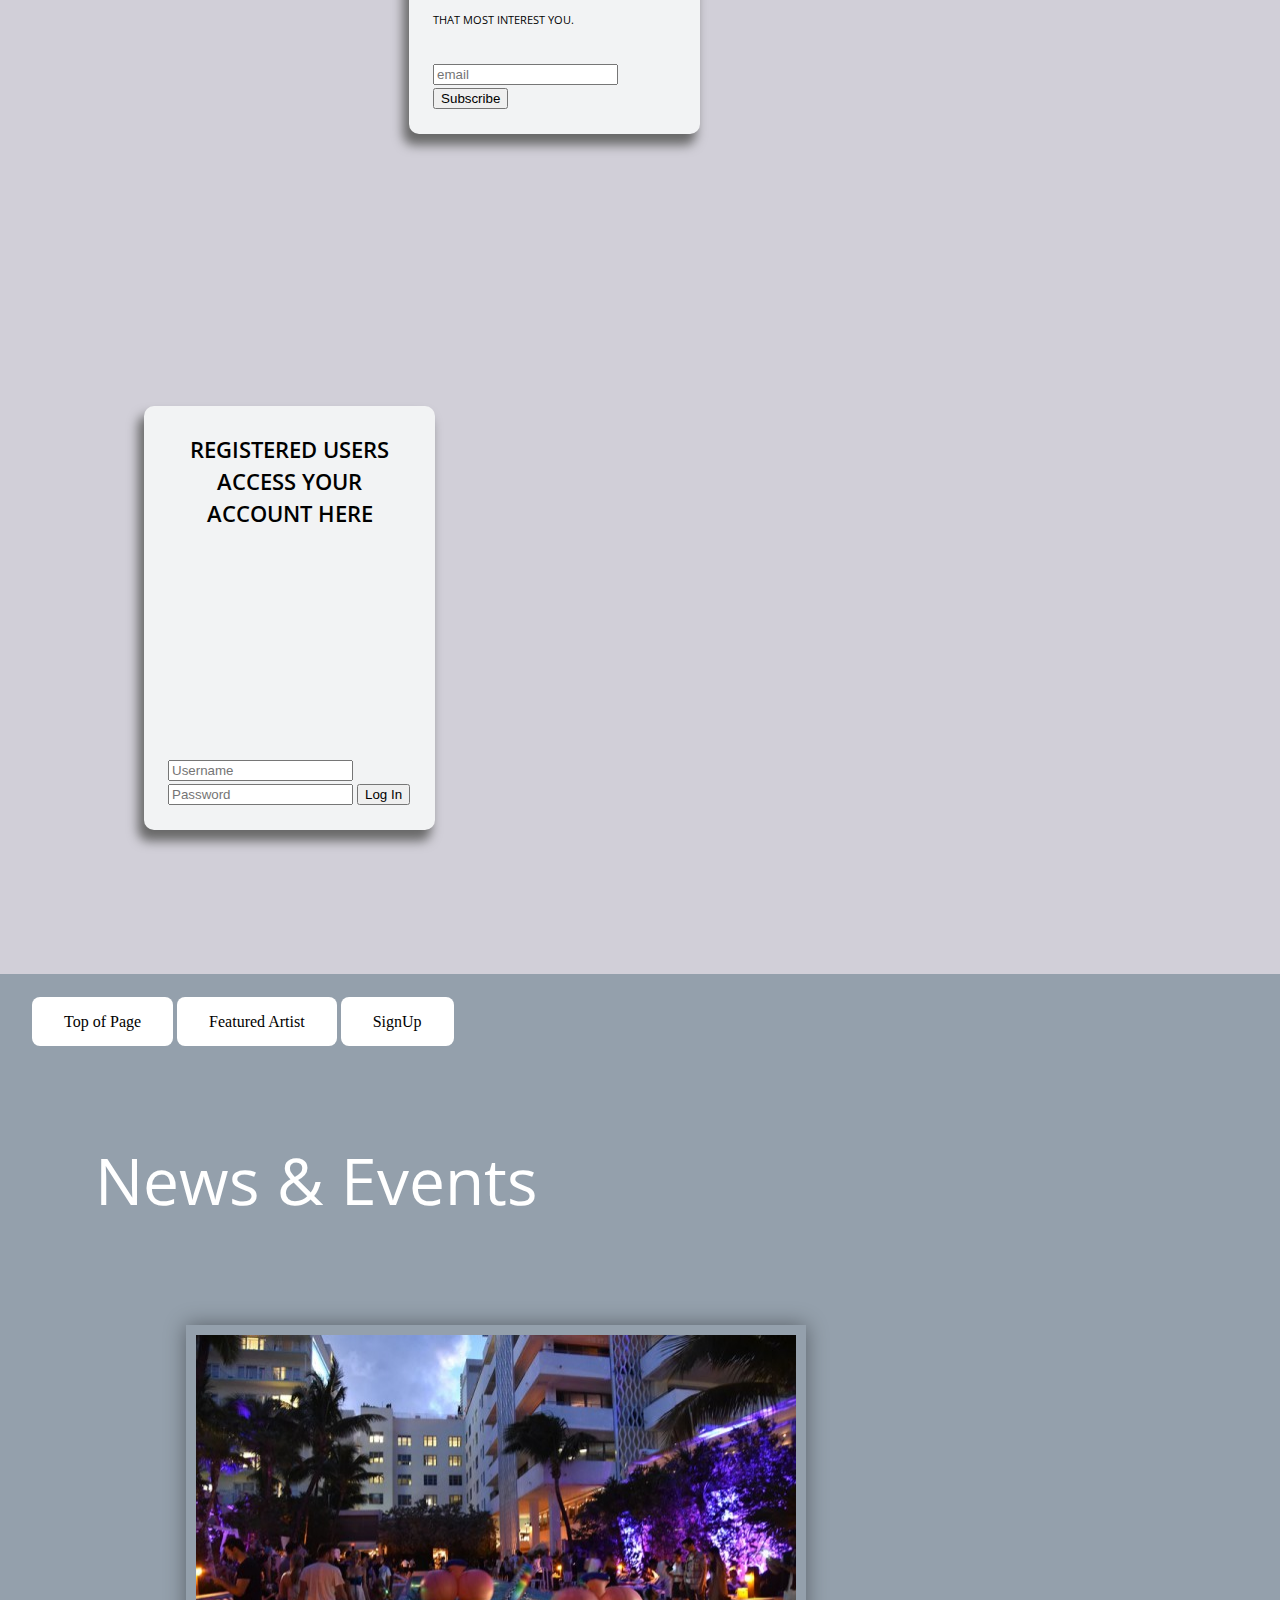
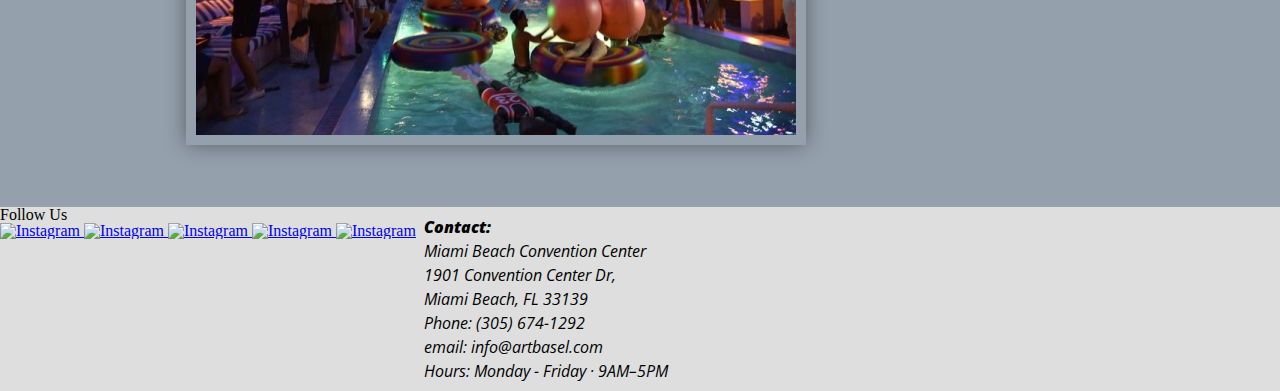
==== commit af856f92: "Added Video" ====
--- a/index.html
+++ b/index.html
@@ -54,6 +54,10 @@
 				 offering visitors the most important art from around the world.</p>
 		</section>
 	</div>  <!--closes container 1 div -->
+
+	<div id="video">
+		<video src="video/mia.mp4" poster="photos/poster.PNG" preload autoplay controls muted >  </video>
+	</div>
 
   <div id="featArtist" class="container_2">
 		<div id="nav2">
@@ -152,29 +156,25 @@
 
 		<div id="panel2">
 		  <h2>Registered Users Access Your account here</h2>
-		  
+
 		  <input type="text" name="username" placeholder="Username">
 			<input type="password" name="password" placeholder="Password">
 		  <input type="submit" value="Log In">
 	  </div><!--closes the Panel2 div-->
 	</div><!-- closes the Sign Up Cntainer div -->
 
-	<div id="photo">
-
-
-	</div>
-
 	<div id="container_3">
-		<div id="nav4">
-			<nav>
-				<ul>
-					<li><a href="#container_1">Top of Page</a></li>
-					<li><a href="#featArtist">Featured Artist</a></li>
-				  	<li><a href="#signup">SignUp</a></li>
-				</ul>
-			</nav>
-		</div> <!-- closes the nav id div -->
+
 		<section id="nzandevnts">
+			<div id="nav4">
+				<nav>
+					<ul>
+						<li><a href="#container_1">Top of Page</a></li>
+						<li><a href="#featArtist">Featured Artist</a></li>
+					  	<li><a href="#signup">SignUp</a></li>
+					</ul>
+				</nav>
+			</div> <!-- closes the nav id div -->
 			<h2>News & Events</h2>
       <div id="slideshow">
 	      <div class="slide slide1"><img src="photos/miami.jpg" alt="a picture of a pool party at a hotel" title="VIP Night" width="600" height="400"/></div>
@@ -190,9 +190,6 @@
 	</div>
 
 	<div class="container_4">
-		<div class="nav" id="footer-nav">
-
-  </div>
 		<div class="contactUs">
 			<p>Contact:</p>
 			<address>
@@ -203,8 +200,27 @@
 				<span>email: info@artbasel.com</span>
 				<span>Hours: Monday - Friday · 9AM–5PM</span>
 			</address>
-		</div>
-	</div>
+		</div><!-- closes the Contact Us div -->
+
+		<div class="nav" id="footer-nav">
+			<h3>Follow Us</h3>
+			<a href="https://www.facebook.com/artbasel">
+			 <img src="photos/Facebook.png" alt="Instagram">
+			</a>
+			<a href="https://twitter.com/ArtBasel">
+			 <img src="photos/Twitter.png" alt="Instagram">
+			</a>
+			<a href="https://www.instagram.com/artbasel/?hl=en">
+       <img src="photos/Instagram.png" alt="Instagram">
+      </a>
+			<a href="https://plus.google.com/+artbasel">
+			 <img src="photos/Googleplus.png" alt="Instagram">
+			</a>
+			<a href="https://www.youtube.com/user/artbasel">
+			 <img src="photos/Youtube.png" alt="Instagram">
+			</a>
+    </div><!--closes Social Media links-->
+	</div><!--closes Container 4 div-->
 	<script>
 		$("#slideshow > div:gt(0)").hide();
 
--- a/screen.css
+++ b/screen.css
@@ -219,6 +219,7 @@
     height: auto;
     padding: .5em 0;
     margin: 2em 0 0 2em;
+
 }
 
 #nav2 li {
@@ -235,7 +236,7 @@
 }
 
 #nav2 li:hover {
-    background-color: #D93600;
+    background-color: rgba(128, 183, 203, .25);
     color: #ffffff;
     width: 150%;
     border-radius: 8px;
@@ -255,8 +256,6 @@
     text-shadow: 5px 5px rgba(128, 183, 203, .75);
     text-align: center;
     color: black;
-    margin-left: 5%;
-    margin-top: 1em;
     order: 1;
 }
 .featured h1{
@@ -268,18 +267,50 @@
     color: black;
 }
 .featured figure img{
-    margin: 8em 1em 0 1em;
+    margin: 6em 1em 0 1em;
     padding: 1em;
     width: 30%;
     height:30%;
     border-radius: 30px;
 }
+
+.featured p{
+  font-family: 'Bilbo Swash Caps', cursive;
+  font-size: 3em;
+  text-align: center;
+  font-weight: bold;
+  width: 25%;
+  margin-top: 1em;
+  margin-bottom: -2.5em;
+  padding: .5em;
+}
+
+.featured figcaption p{
+  width: 25%;
+  font-family: 'Open Sans', italic, sans-serif;
+  font-size:1em;
+  margin: 1em  1em 1em 4em;
+  padding: .5em;
+  text-align: center;
+
+}
+
+figcaption q{
+  width: 30%;
+  font-family: 'Bilbo Swash Caps', cursive;
+  font-size: 2em;
+  margin: 1em  1em 1em .5em;
+  padding: .5em;
+  text-align: center;
+}
+
+
 #spotlight{
     width: 55%;
     height: auto;
     background-color: rgba(128, 183, 203, .9);
     border-radius: 10px;
-    margin-top: -550px;
+    margin-top: -40em;
     margin-left: 40%;
     bottom: 15em;
     padding: 1.5em;
@@ -319,12 +350,57 @@
     margin-left: 7em;
 
   }
+
+#signup{
+  display: flex;
+  flex-direction: row;
+  -webkit-flex-direction: row;
+  -webkit-align-items: flex-start;
+  align-items: flex-start;
+  -webkit-flex-wrap: wrap;
+  flex-wrap: wrap;
+  -webkit-flex-flow: row wrap;
+   flex-flow: row wrap;
+  background-color: rgba(140, 134, 158, .4);
+  padding: 2em;
+  margin-top: 4em;
+
+}
+
+#nav3 ul {
+    height: auto;
+    padding: .5em 0;
+    margin: 2em 0 0 2em;
+
+}
+
+#nav3 li {
+    display: inline;
+    background-color: rgba(0, 0, 0, .75);
+    padding: 1em;
+    border-radius: 8px;
+}
+
+#nav3 a {
+    text-decoration: none;
+    color: #ffffff;
+    padding: 1em;
+}
+
+#nav3 li:hover {
+    background-color: rgba(0, 0, 0, .25);
+    color: #ffffff;
+    width: 150%;
+    border-radius: 8px;
+}
+
 #panel{
+
     background-color: #F2F3F4;
     width:20%;
     height: auto;
     padding:1.5em;
-    margin: 8em 1em 4em 40%;
+    margin: 10em 7em 7em -8em;
     line-height: 1.5em;
     border-radius: 10px;
     align-self:flex-end;
@@ -353,15 +429,48 @@
     text-align: justify;
 }
 
-
-
+#panel2{
+
+    background-color: #F2F3F4;
+    width:20%;
+    height: auto;
+    padding:1.5em;
+    margin: 10em 7em 7em 7em;
+    line-height: 1.5em;
+    border-radius: 10px;
+    align-self:flex-end;
+    position: relative;
+    box-shadow: -5px 10px 11px 1px #696969;
+
+}
+
+#panel2 h2{
+    font-family: 'Open Sans', italic, sans-serif;
+    font-size: 2em;
+    line-height: 1em;
+    color: black;
+    font-variant: all-petite-caps;
+    font-weight: 600;
+    text-align: center;
+    margin-bottom: 7.25em;
+}
+
+#panel2 p{
+    font-family: 'Open Sans', italic, sans-serif;
+    font-size: 1em;
+    line-height: 1.5em;
+    color: black;
+    font-variant: all-petite-caps;
+    margin: .5em auto 2em auto;
+    text-align: justify;
+}
 
 #container_3{
     display: flex;
     -webkit-display: flex;
     flex-flow: row wrap;
     -webkit-flex-flow: row wrap;
-    background-color: slategray;
+    background-color: rgba(112, 128, 144, .75);
 }
 
 #container_3 section h2{
@@ -372,6 +481,34 @@
     margin-left: 5%;
     margin-top: 5%
 }
+
+#nav4 ul {
+    height: auto;
+    padding: .5em 0;
+    margin: 2em 0 0 2em;
+
+}
+
+#nav4 li {
+    display: inline;
+    background-color: rgba(255, 255, 255, 1);
+    padding: 1em;
+    border-radius: 8px;
+}
+
+#nav4 a {
+    text-decoration: none;
+    color: #000000;
+    padding: 1em;
+}
+
+#nav4 li:hover {
+    background-color: rgba(255, 255, 255, .25);
+    color: #ffffff;
+    width: 150%;
+    border-radius: 8px;
+}
+
 
 .container_4{
     display: flex;
@@ -419,6 +556,12 @@
     bottom: 10px;
 }
 
+#nzandevnts h2{
+  font-family: 'Open Sans', cursive, sans-serif;
+  margin: auto auto .5em 30%;
+  padding: 1em;
+}
+
 @media screen and(min-width: 700px){
 
 }
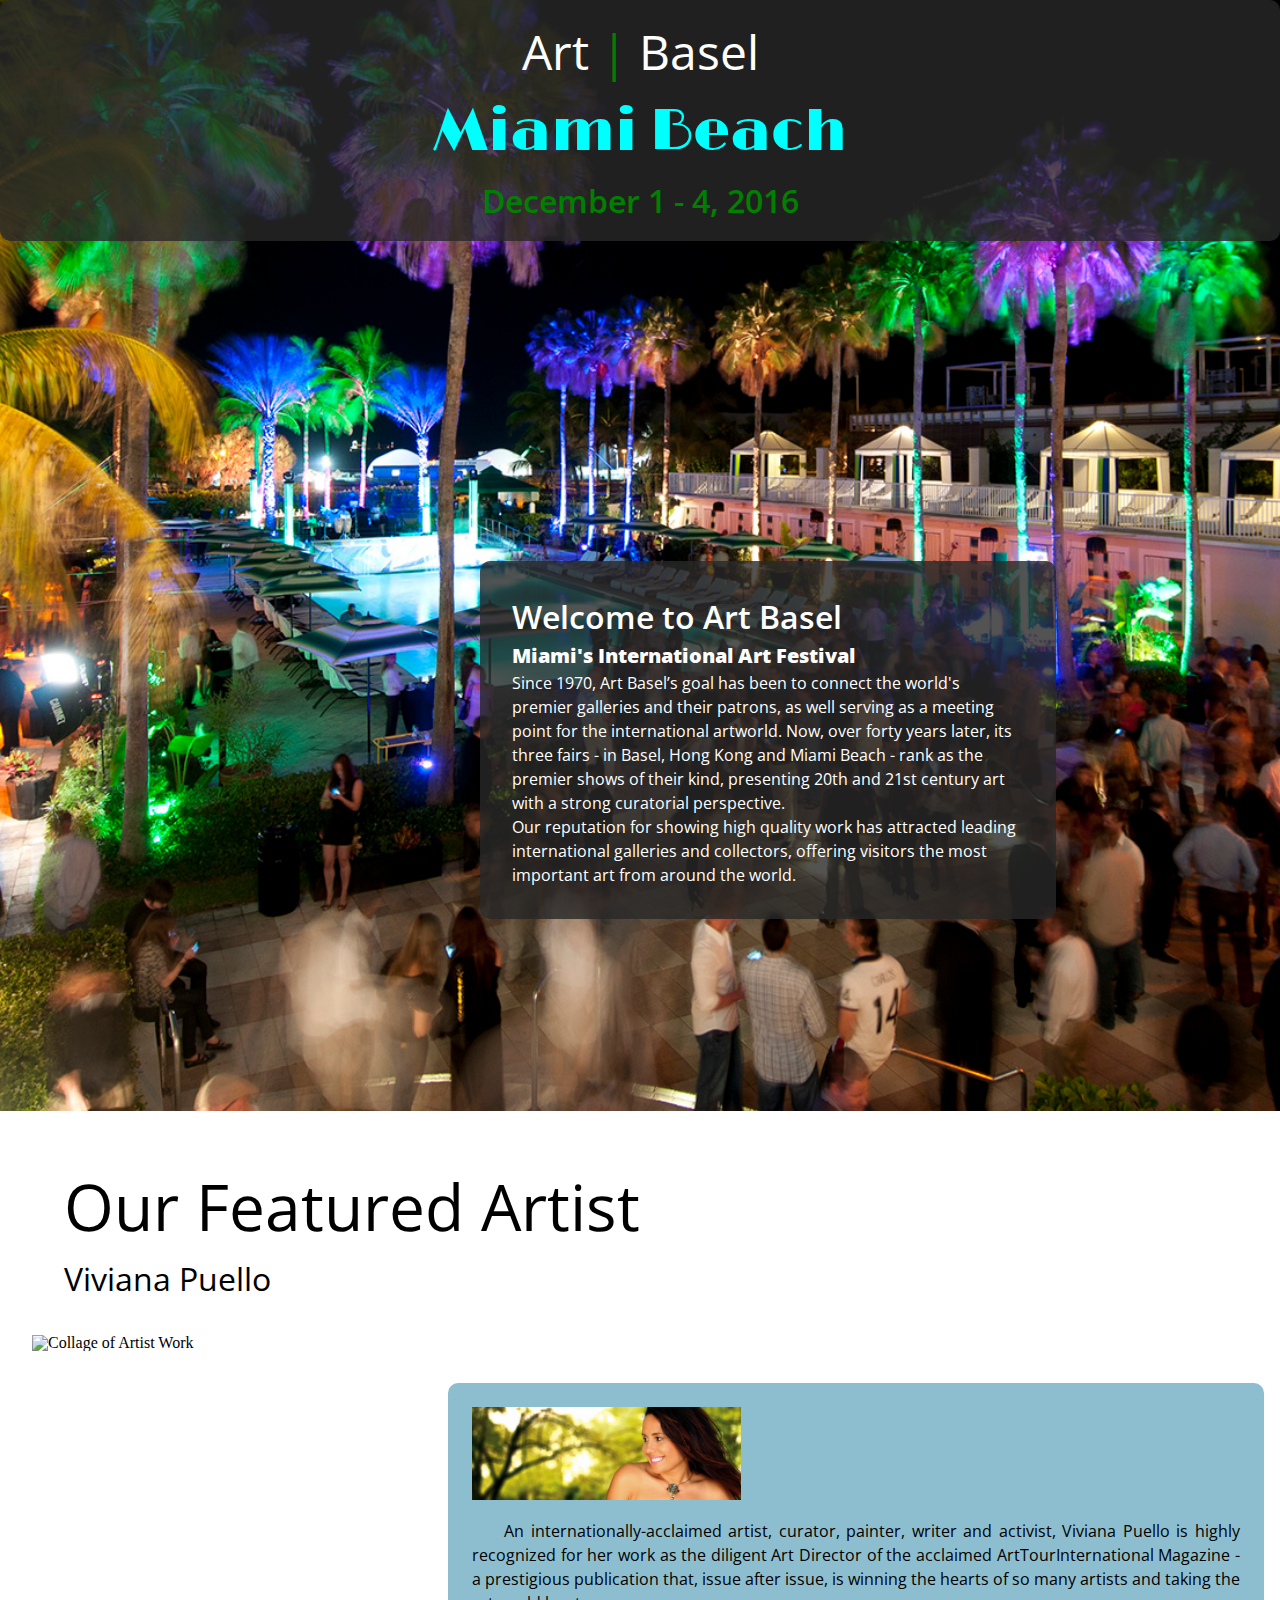
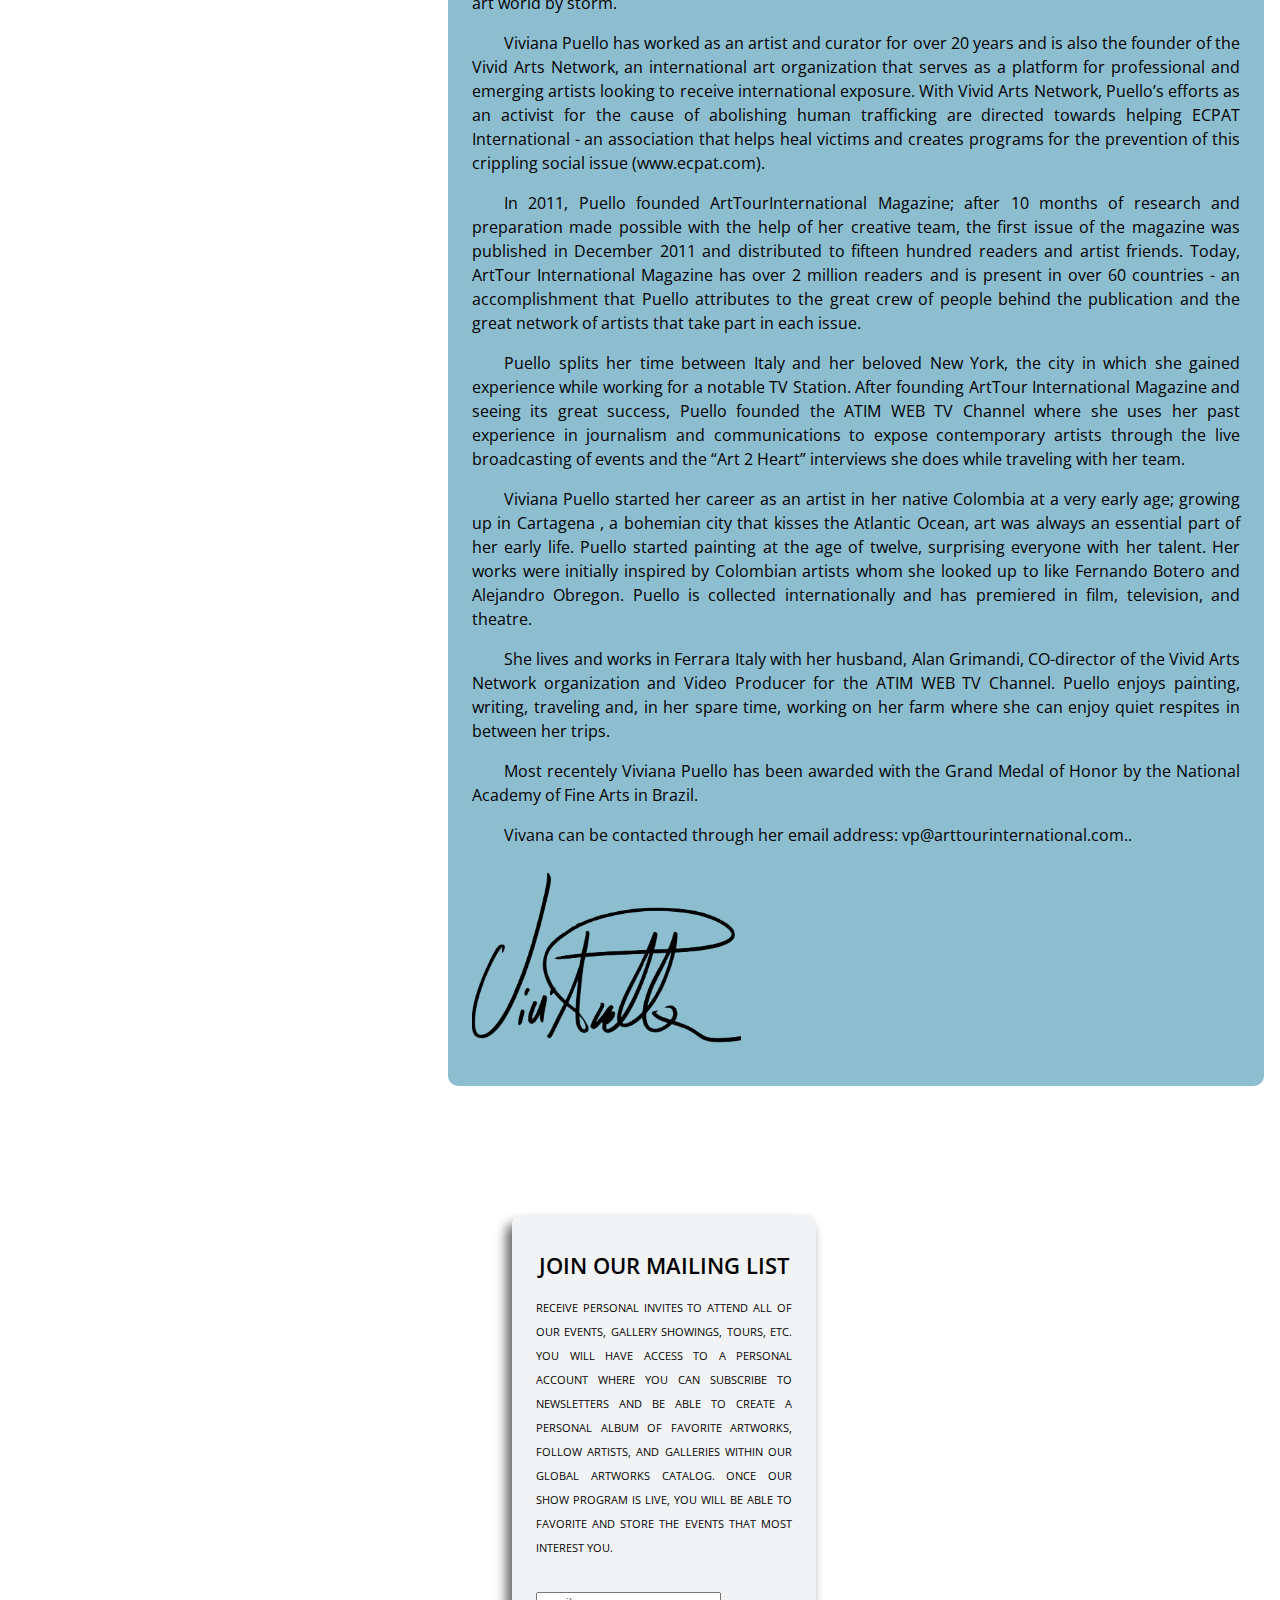
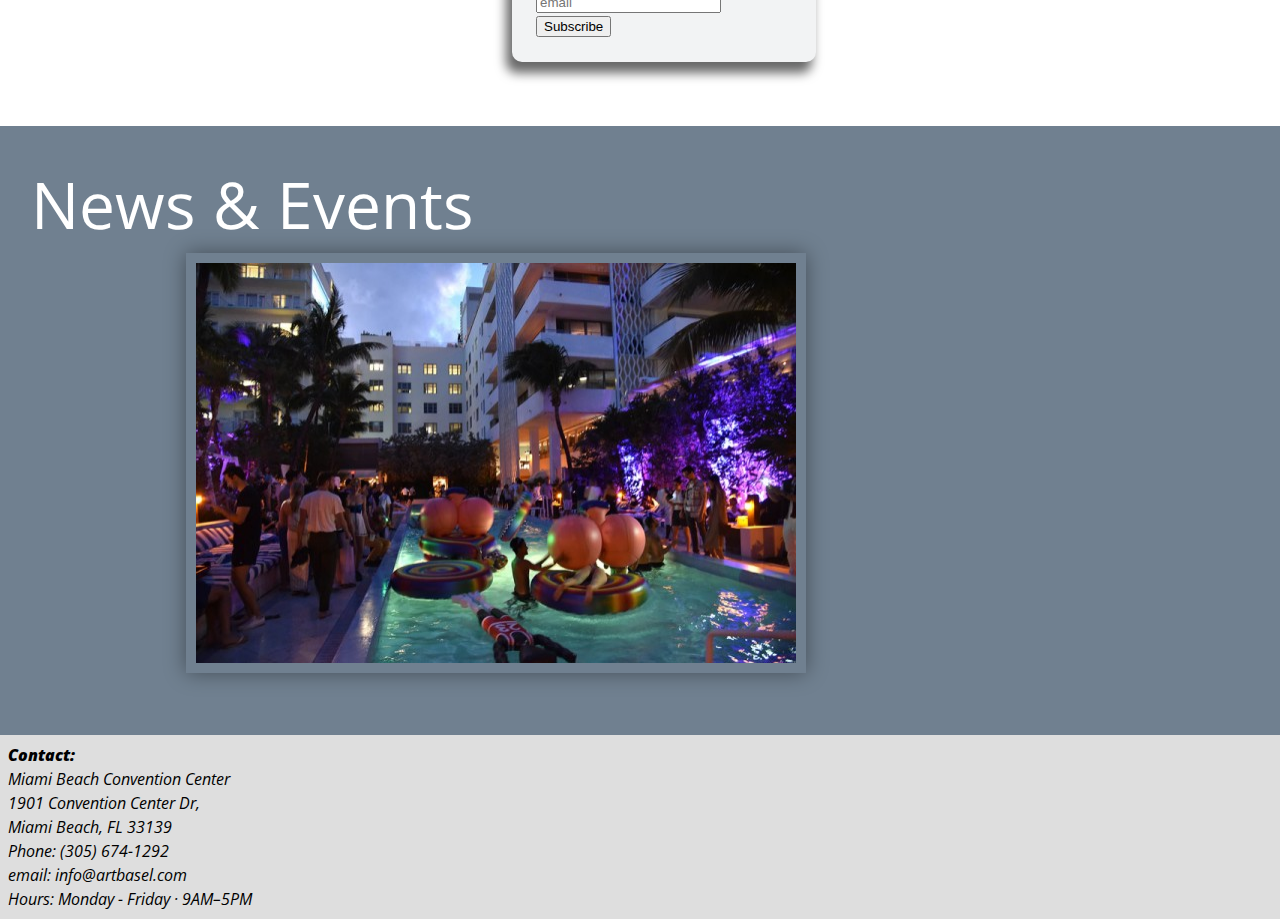
==== commit 0e92384f: "Added mobile version of my html Merge branch 'master' of https://github.com/hypatia0422/single_page" ====
--- a/index.html
+++ b/index.html
@@ -6,12 +6,11 @@
 
 	<meta charset="utf-8">
 	<meta name="viewport" content="width=device-width,initial-scale=1.0,shrink-to-fit=no">
-	<title>Art Basel Miami Beach</title>
+	<title>Miami Beach Art Basel SignUp</title>
 
 
 	<link href='https://fonts.googleapis.com/css?family=Limelight' rel='stylesheet' type='text/css'>
 	<link href='https://fonts.googleapis.com/css?family=Open+Sans:400,600' rel='stylesheet' type='text/css'>
-	<link href='https://fonts.googleapis.com/css?family=Bilbo+Swash+Caps' rel='stylesheet' type='text/css'>
 	<script src= "jquery-1.12.1.min.js"></script>
 	<link rel="stylesheet"  href="screen.css">
 
@@ -23,22 +22,8 @@
 			<div id="brand">
 				<h1>Art <span>|</span> Basel</h1>
 				<h2> Miami Beach</h2>
-				<h3>December 1<sup>st</sup> - 4<sup>th</sup>, 2016</h3>
-
-				<div id="nav">
-					<nav>
-					  <ul>
-					    <li><a class="active" href="#featArtist">Featured Artist</a></li>
-							<span> | </span>
-					    <li><a href="#nzandevnts">News & Events</a></li>
-							<span> | </span>
-					    <li><a href="#login">Login</a></li>
-							<span> | </span>
-							<li><a href="#signup">SignUp</a></li>
-					  </ul>
-					</nav>
-				</div> <!-- closes the nav id div -->
-			</div><!--closes off the brand id div -->
+				<h3>December 1 - 4, 2016</h3>
+			</div>
 		</header>
 
 		<section>
@@ -52,46 +37,27 @@
 
 			 <p>Our reputation for showing high quality work has attracted leading international galleries and collectors,
 				 offering visitors the most important art from around the world.</p>
+
 		</section>
-	</div>  <!--closes container 1 div -->
-
-	<div id="video">
-		<video src="video/mia.mp4" poster="photos/poster.PNG" preload autoplay controls muted >  </video>
 	</div>
 
-  <div id="featArtist" class="container_2">
-		<div id="nav2">
-			<nav>
-				<ul>
-					<li><a href="#container_1">Top of Page</a></li>
-					<li><a href="#signup">SignUp</a></li>
-					<li><a href="#nzandevnts">News & Events</a></li>
-				</ul>
-			</nav>
-		</div> <!-- closes the nav id div -->
-	</div><!--closes off the brand id div -->
-		<div  class="featured">
+  <div class="container_2">
+	  <div class="featured">
 		  <h2>Our Featured Artist</h2>
 		  <h1>Viviana Puello</h1>
-			<figure>
-				<p>My Art</p>
-			  <img src="photos/collage.png" >
+		  <figure>
+			  <img src="photos/collage.png" alt="Collage of Artist Work" >
 			  <figcaption>
-					    <p>My paintings reflect my inner self and my passion for nature, color and the universe.
-              From my series "Animal Kingdom" to my most recent series "The Tempest", you will
-							recognize a part of me on each piece, and also . .  . a part of you!</p>
 
-						<q>	"I reflect with my works the colors of a universe in constant motion" </q>
 			  </figcaption>
 		  </figure>
-	  </div><!-- closes the featured artist div -->
-
+	  </div>
 
 
 	  <div id="spotlight">
-		  <img id="vivi" src="photos/vivi.jpg" alt="Photo of Viviana Puello" title="Viviana"  />
+		  <img src="photos/vivi.jpg" alt="Photo of Viviana Puello" title="Viviana"  id="vivi"/>
 
-       <p><span>A</span>n internationally-acclaimed artist, curator, painter, writer and activist, Viviana Puello is highly
+       <p> An internationally-acclaimed artist, curator, painter, writer and activist, Viviana Puello is highly
 	       recognized for her work as the diligent Art Director of the acclaimed ArtTourInternational Magazine - a
 	       prestigious publication that, issue after issue, is winning the hearts of so many artists and taking the
 	       art world by storm.</p>
@@ -129,21 +95,10 @@
 
 
 	       <p>Vivana can be contacted through her email address: vp@arttourinternational.com..</p>
-		     <div class="firma"><img src="photos/vivi%20FIRMA%20definitiva.png"/></div>
+		     <div class="firma"><img src="photos/vivi%20FIRMA%20definitiva.png" class="firma" alt="Artist Signature"/> </div>
 	  </div>
 
-
-	<div id="signup">
-		<div id="nav3">
-			<nav>
-				<ul>
-					<li><a href="#container_1">Top of Page</a></li>
-					<li><a href="#featArtist">Featured Artist</a></li>
-				  <li><a href="#nzandevnts">News & Events</a></li>
-				</ul>
-			</nav>
-		</div> <!-- closes the nav id div -->
-		<div id="panel" >
+	  <div id="panel" >
 		  <h2>Join Our Mailing List</h2>
 		  <p>Receive personal invites to attend all of our Events, Gallery Showings, Tours, etc. You will have access to
 			  a personal account where you can subscribe to newsletters and be able to create a personal album of favorite
@@ -152,44 +107,29 @@
 		  </p>
 		  <input type="text" name="email" placeholder="email">
 		  <input type="submit" value="Subscribe">
-	  </div><!--closes the Panel div-->
-
-		<div id="panel2">
-		  <h2>Registered Users Access Your account here</h2>
-
-		  <input type="text" name="username" placeholder="Username">
-			<input type="password" name="password" placeholder="Password">
-		  <input type="submit" value="Log In">
-	  </div><!--closes the Panel2 div-->
-	</div><!-- closes the Sign Up Cntainer div -->
+	  </div>
+  </div>
 
 	<div id="container_3">
-
-		<section id="nzandevnts">
-			<div id="nav4">
-				<nav>
-					<ul>
-						<li><a href="#container_1">Top of Page</a></li>
-						<li><a href="#featArtist">Featured Artist</a></li>
-					  	<li><a href="#signup">SignUp</a></li>
-					</ul>
-				</nav>
-			</div> <!-- closes the nav id div -->
+		<section>
 			<h2>News & Events</h2>
       <div id="slideshow">
-	      <div class="slide slide1"><img src="photos/miami.jpg" alt="a picture of a pool party at a hotel" title="VIP Night" width="600" height="400"/></div>
-	      <div class="slide slide3"><img src="photos/miami2.jpg" alt="a picture of a pool party at a hotel" title="VIP Night" width="600" height="400"/></div>
-	      <div class="slide slide4"><img src="photos/miami3.jpg" alt="a picture of a pool party at a hotel" title="VIP Night" width="600" height="400"/></div>
-	      <div class="slide slide5"><img src="photos/miami4.jpeg" alt="a picture of a pool party at a hotel" title="VIP Night" width="600" height="400"/></div>
-	      <div class="slide slide6"><img src="photos/miami5.jpg" alt="a picture of a pool party at a hotel" title="VIP Night" width="600" height="400"/></div>
-	      <div class="slide slide7"><img src="photos/miami6.jpg" alt="a picture of a pool party at a hotel" title="VIP Night" width="600" height="400"/></div>
-	      <div class="slide slide8"><img src="photos/miami7.jpg" alt="a picture of a pool party at a hotel" title="VIP Night" width="600" height="400"/></div>
-	      <div class="slide slide9"><img src="photos/miami8.jpg" alt="a picture of a pool party at a hotel" title="VIP Night" width="600" height="400"/></div>
+	      <div class="slide slide1"><img src="photos/miami.jpg" alt="a picture of a pool party at  Delano hotel" title="VIP Night" width="600" height="400"/></div>
+	      <div class="slide slide3"><img src="photos/miami2.jpg" alt="Art Basel Logo with blue background" title="Logo" width="600" height="400"/></div>
+	      <div class="slide slide4"><img src="photos/miami3.jpg" alt="Art Basel exhibit center" title="Showing" width="600" height="400"/></div>
+	      <div class="slide slide5"><img src="photos/miami4.jpeg" alt="Exhibit Center, art galleries" title="Gallery Showing" width="600" height="400"/></div>
+	      <div class="slide slide6"><img src="photos/miami5.jpg" alt="Art Basel Conversations, Panelist" title="Art Basel Conversations" width="600" height="400"/></div>
+	      <div class="slide slide7"><img src="photos/miami6.jpg" alt="Wall with art on it" title="Art" width="600" height="400"/></div>
+	      <div class="slide slide8"><img src="photos/miami7.jpg" alt="Nighttime Beach Party " title="Beach Party" width="600" height="400"/></div>
+	      <div class="slide slide9"><img src="photos/miami8.jpg" alt="art gallery wall featuring abstract art" title="wall art" width="600" height="400"/></div>
       </div>
 		</section>
 	</div>
 
 	<div class="container_4">
+		<div class="nav" id="footer-nav">
+
+  </div>
 		<div class="contactUs">
 			<p>Contact:</p>
 			<address>
@@ -200,27 +140,8 @@
 				<span>email: info@artbasel.com</span>
 				<span>Hours: Monday - Friday · 9AM–5PM</span>
 			</address>
-		</div><!-- closes the Contact Us div -->
-
-		<div class="nav" id="footer-nav">
-			<h3>Follow Us</h3>
-			<a href="https://www.facebook.com/artbasel">
-			 <img src="photos/Facebook.png" alt="Instagram">
-			</a>
-			<a href="https://twitter.com/ArtBasel">
-			 <img src="photos/Twitter.png" alt="Instagram">
-			</a>
-			<a href="https://www.instagram.com/artbasel/?hl=en">
-       <img src="photos/Instagram.png" alt="Instagram">
-      </a>
-			<a href="https://plus.google.com/+artbasel">
-			 <img src="photos/Googleplus.png" alt="Instagram">
-			</a>
-			<a href="https://www.youtube.com/user/artbasel">
-			 <img src="photos/Youtube.png" alt="Instagram">
-			</a>
-    </div><!--closes Social Media links-->
-	</div><!--closes Container 4 div-->
+		</div>
+	</div>
 	<script>
 		$("#slideshow > div:gt(0)").hide();
 
@@ -235,4 +156,4 @@
 	</script>
 
 </body>
-</html>
+</html>--- a/screen.css
+++ b/screen.css
@@ -1,4 +1,3 @@
-
 /* http://meyerweb.com/eric/tools/css/reset/
    v2.0 | 20110126
    License: none (public domain)
@@ -64,11 +63,10 @@
     flex-direction: column;
     flex-wrap: nowrap;
     justify-content: center;
-    width: 100%;
     height: auto;
     background: url("photos/largest.jpg") no-repeat center;
     background-size: cover;
-    margin-bottom: 2em;
+    margin-bottom: 3em;
 }
 
 
@@ -76,7 +74,6 @@
 #brand{
     text-align:center;
     background: rgba(40, 40, 40, .8);
-    margin-bottom: 2em;
     padding:1em;
     height: auto;
     color: #FFFFFF;
@@ -95,7 +92,7 @@
     color: #FFFFFF;
 }
 h1 span{
-    color:  #0CBA52;
+    color: #008000;
 }
 #brand h2{
     font-family: 'Limelight', cursive, sans-serif;
@@ -107,63 +104,9 @@
     font-family: 'Open Sans', cursive, sans-serif;
     font-size: 2em;
     font-weight: 600;
-    color: #0CBA52;
-    line-height: 1.5em;
-}
-sub, sup {
-font-size: 75%;
-line-height: 0;
-position: relative;
-vertical-align: baseline;
-}
-
-sup {
-top: -0.4em;
-}
-
-sub {
-bottom: -0.25em;
-}
-
-#nav{
-    width: 45em;
-    height: 2em;
-    font-size: 1em;
-    font-family: 'Open Sans', cursive, sans-serif;
-    font-weight: bold;
-    font-style: italic;
-    text-align: left;
-    text-shadow: 3px 2px 3px #333333;
-    background-color: none;
-    border-radius: 10px;
-
-
-}
-
-#nav ul {
-    height: auto;
-    padding: .5em 0;
-    margin: 0;
-}
-
-#nav li {
-    display: inline;
-    padding: .5em;
-}
-
-#nav a {
-    text-decoration: none;
-    color: #ffffff;
-    padding: .25em;
-}
-
-#nav li:hover {
-    color: #844AD2;
-    background-color: rgba(0,0,0, .5);
-    width: 150%;
-    border-radius: 6px;
-}
-
+    color: #008000;
+    line-height: 1.5em;
+}
 
 #container_1 section{
     font-family: 'Open Sans', cursive, sans-serif;
@@ -171,7 +114,7 @@
     line-height: 1.5;
     color: white;
     background: rgba(40, 40, 40, .8);
-    margin: 15em auto 5em auto;
+    margin: 20em auto 12em 30em;
     padding: 2em;
     width: 40%;
     -webkit-border-radius: 10px;
@@ -185,17 +128,14 @@
     font-weight: 600;
     color: #ffffff;
     line-height: 1.5em;
-    text-align: center;
 }
 
 #container_1 section h3{
     font-family: 'Open Sans', cursive, sans-serif;
-    font-style: italic;
     font-size: 1.25em;
     font-weight: 800;
     color: #ffffff;
     line-height: 1.5em;
-    text-align: center;
 }
 
 #container_2 {
@@ -215,117 +155,49 @@
     width: auto;
 }
 
-#nav2 ul {
-    height: auto;
-    padding: .5em 0;
-    margin: 2em 0 0 2em;
-
-}
-
-#nav2 li {
-    display: inline;
-    background-color: rgba(128, 183, 203, .75);
-    padding: 1em;
-    border-radius: 8px;
-}
-
-#nav2 a {
-    text-decoration: none;
-    color: #000000;
-    padding: 1em;
-}
-
-#nav2 li:hover {
-    background-color: rgba(128, 183, 203, .25);
-    color: #ffffff;
-    width: 150%;
-    border-radius: 8px;
-}
-
 .featured{
  text-align: left;
-    display:block;
 
 }
 
 .featured h2{
     font-family: 'Open Sans', italic, sans-serif;
-    font-size: 6em;
-    line-height: 1.5em;
-    font-weight: bolder;
-    text-shadow: 5px 5px rgba(128, 183, 203, .75);
-    text-align: center;
+    font-size: 4em;
+    line-height: 1.5em;
     color: black;
+    margin-left: 5%;
+    margin-top: 3%;
     order: 1;
 }
 .featured h1{
-    font-family: 'Bilbo Swash Caps', cursive;
-    font-size: 3.5em;
-    font-weight: bold;
-    text-align: center;
+    font-family: 'Open Sans', italic, sans-serif;
+    font-size: 2em;
     line-height: 1.5em;
     color: black;
+    margin-left: 5%;
+
 }
 .featured figure img{
-    margin: 6em 1em 0 1em;
+    margin: 1em;
     padding: 1em;
     width: 30%;
     height:30%;
-    border-radius: 30px;
-}
-
-.featured p{
-  font-family: 'Bilbo Swash Caps', cursive;
-  font-size: 3em;
-  text-align: center;
-  font-weight: bold;
-  width: 25%;
-  margin-top: 1em;
-  margin-bottom: -2.5em;
-  padding: .5em;
-}
-
-.featured figcaption p{
-  width: 25%;
-  font-family: 'Open Sans', italic, sans-serif;
-  font-size:1em;
-  margin: 1em  1em 1em 4em;
-  padding: .5em;
-  text-align: center;
-
-}
-
-figcaption q{
-  width: 30%;
-  font-family: 'Bilbo Swash Caps', cursive;
-  font-size: 2em;
-  margin: 1em  1em 1em .5em;
-  padding: .5em;
-  text-align: center;
-}
-
-
+}
 #spotlight{
-    width: 55%;
+    width: 60%;
     height: auto;
     background-color: rgba(128, 183, 203, .9);
     border-radius: 10px;
-    margin-top: -40em;
-    margin-left: 40%;
+    margin-top: 0;
+    margin-left: 35%;
     bottom: 15em;
     padding: 1.5em;
     order: 2;
 }
 
-#vivi{
-    width:50%;
-    height:auto;
-    float:right;
-    margin: 1em;
-    border-radius: 10px;
-    box-shadow: 5px 10px 11px 1px #696969;
-
-
+#spotlight img{
+    width:35%;
+    height:35%;
 }
 #spotlight p{
     font-family: 'Open Sans', cursive, sans-serif;
@@ -336,71 +208,12 @@
     text-indent: 2em;
 }
 
-  #spotlight p span{
-    font-weight: bold;
-    font-size: 4em;
-    font-family: serif;
-    font-style: italic;
-    font-stretch: extra-expanded;
-    color: #ffffff;
-  }
-  #spotlight .firma img{
-    width: 20em;
-    height: 15em;
-    margin-left: 7em;
-
-  }
-
-#signup{
-  display: flex;
-  flex-direction: row;
-  -webkit-flex-direction: row;
-  -webkit-align-items: flex-start;
-  align-items: flex-start;
-  -webkit-flex-wrap: wrap;
-  flex-wrap: wrap;
-  -webkit-flex-flow: row wrap;
-   flex-flow: row wrap;
-  background-color: rgba(140, 134, 158, .4);
-  padding: 2em;
-  margin-top: 4em;
-
-}
-
-#nav3 ul {
-    height: auto;
-    padding: .5em 0;
-    margin: 2em 0 0 2em;
-
-}
-
-#nav3 li {
-    display: inline;
-    background-color: rgba(0, 0, 0, .75);
-    padding: 1em;
-    border-radius: 8px;
-}
-
-#nav3 a {
-    text-decoration: none;
-    color: #ffffff;
-    padding: 1em;
-}
-
-#nav3 li:hover {
-    background-color: rgba(0, 0, 0, .25);
-    color: #ffffff;
-    width: 150%;
-    border-radius: 8px;
-}
-
 #panel{
-
     background-color: #F2F3F4;
     width:20%;
     height: auto;
     padding:1.5em;
-    margin: 10em 7em 7em -8em;
+    margin: 8em 1em 4em 40%;
     line-height: 1.5em;
     border-radius: 10px;
     align-self:flex-end;
@@ -429,48 +242,15 @@
     text-align: justify;
 }
 
-#panel2{
-
-    background-color: #F2F3F4;
-    width:20%;
-    height: auto;
-    padding:1.5em;
-    margin: 10em 7em 7em 7em;
-    line-height: 1.5em;
-    border-radius: 10px;
-    align-self:flex-end;
-    position: relative;
-    box-shadow: -5px 10px 11px 1px #696969;
-
-}
-
-#panel2 h2{
-    font-family: 'Open Sans', italic, sans-serif;
-    font-size: 2em;
-    line-height: 1em;
-    color: black;
-    font-variant: all-petite-caps;
-    font-weight: 600;
-    text-align: center;
-    margin-bottom: 7.25em;
-}
-
-#panel2 p{
-    font-family: 'Open Sans', italic, sans-serif;
-    font-size: 1em;
-    line-height: 1.5em;
-    color: black;
-    font-variant: all-petite-caps;
-    margin: .5em auto 2em auto;
-    text-align: justify;
-}
+
+
 
 #container_3{
     display: flex;
     -webkit-display: flex;
     flex-flow: row wrap;
     -webkit-flex-flow: row wrap;
-    background-color: rgba(112, 128, 144, .75);
+    background-color: slategray;
 }
 
 #container_3 section h2{
@@ -481,34 +261,6 @@
     margin-left: 5%;
     margin-top: 5%
 }
-
-#nav4 ul {
-    height: auto;
-    padding: .5em 0;
-    margin: 2em 0 0 2em;
-
-}
-
-#nav4 li {
-    display: inline;
-    background-color: rgba(255, 255, 255, 1);
-    padding: 1em;
-    border-radius: 8px;
-}
-
-#nav4 a {
-    text-decoration: none;
-    color: #000000;
-    padding: 1em;
-}
-
-#nav4 li:hover {
-    background-color: rgba(255, 255, 255, .25);
-    color: #ffffff;
-    width: 150%;
-    border-radius: 8px;
-}
-
 
 .container_4{
     display: flex;
@@ -543,8 +295,8 @@
 #slideshow {
     margin: auto 35% 10% 30%;
     position: relative;
-    width: 37.5em;
-    height: 25em;
+    width: 600px;
+    height: 400px;
     padding: 10px;
     box-shadow: 0 0 20px rgba(0, 0, 0, 0.4);
 }
@@ -556,16 +308,117 @@
     bottom: 10px;
 }
 
-#nzandevnts h2{
-  font-family: 'Open Sans', cursive, sans-serif;
-  margin: auto auto .5em 30%;
-  padding: 1em;
-}
-
-@media screen and(min-width: 700px){
-
-}
-
-@media screen and(min-width: 500px){
-
-}
+@media screen and (min-width: 1280px) {
+    /* Leaving media query in pixels for class demo */
+    #container_1 section {
+        font-family: 'Open Sans', cursive, sans-serif;
+        font-size: 1em;
+        line-height: 1.5;
+        color: white;
+        background: rgba(40, 40, 40, .8);
+        margin: 20em auto 12em 30em;
+        padding: 2em;
+        width: 40%;
+        -webkit-border-radius: 10px;
+        border-radius: 10px;
+        align-self: flex-end;
+
+    }
+
+    #panel {
+        background-color: #F2F3F4;
+        width: 20%;
+        height: auto;
+        padding: 1.5em;
+        margin: 8em 1em 4em 40%;
+        line-height: 1.5em;
+        border-radius: 10px;
+        align-self: flex-end;
+        position: relative;
+        box-shadow: -5px 10px 11px 1px #696969;
+
+    }
+
+}
+
+@media screen and (min-width: 800px) { /* Leaving media query in pixels for class demo */
+
+    #container_1 section{
+
+        margin: 10em auto 12em auto;
+        padding: 2em;
+        width: 40%;
+        -webkit-border-radius: 10px;
+        border-radius:10px;
+        align-self: flex-end;
+
+    }
+
+    #spotlight{
+        width: 60%;
+        height: auto;
+        background-color: rgba(128, 183, 203, .9);
+        border-radius: 10px;
+        margin-top: 0;
+        margin-left: 35%;
+        bottom: 15em;
+        padding: 1.5em;
+        order: 2;
+    }
+    #panel{
+        background-color: #F2F3F4;
+        width:20%;
+        height: auto;
+        padding:1.5em;
+        margin: 8em 1em 4em 40%;
+        line-height: 1.5em;
+        border-radius: 10px;
+        align-self:flex-end;
+        position: relative;
+        box-shadow: -5px 10px 11px 1px #696969;
+
+    }
+    @media screen and (min-width: 360px) { /* Leaving media query in pixels for class demo */
+
+        #container_1 section{
+            font-family: 'Open Sans', cursive, sans-serif;
+            font-size: 1em;
+            line-height: 1.5;
+            color: white;
+            background: rgba(40, 40, 40, .8);
+            margin: 20em auto 12em 30em;
+            padding: 2em;
+            width: 40%;
+            -webkit-border-radius: 10px;
+            border-radius:10px;
+            align-self: flex-end;
+
+        }
+
+        #spotlight{
+            width: 60%;
+            height: auto;
+            background-color: rgba(128, 183, 203, .9);
+            border-radius: 10px;
+            margin-top: 0;
+            margin-left: 35%;
+            bottom: 15em;
+            padding: 1.5em;
+            order: 2;
+        }
+        #panel{
+            background-color: #F2F3F4;
+            width:20%;
+            height: auto;
+            padding:1.5em;
+            margin: 8em 1em 4em 40%;
+            line-height: 1.5em;
+            border-radius: 10px;
+            align-self:flex-end;
+            position: relative;
+            box-shadow: -5px 10px 11px 1px #696969;
+
+        }
+
+
+    }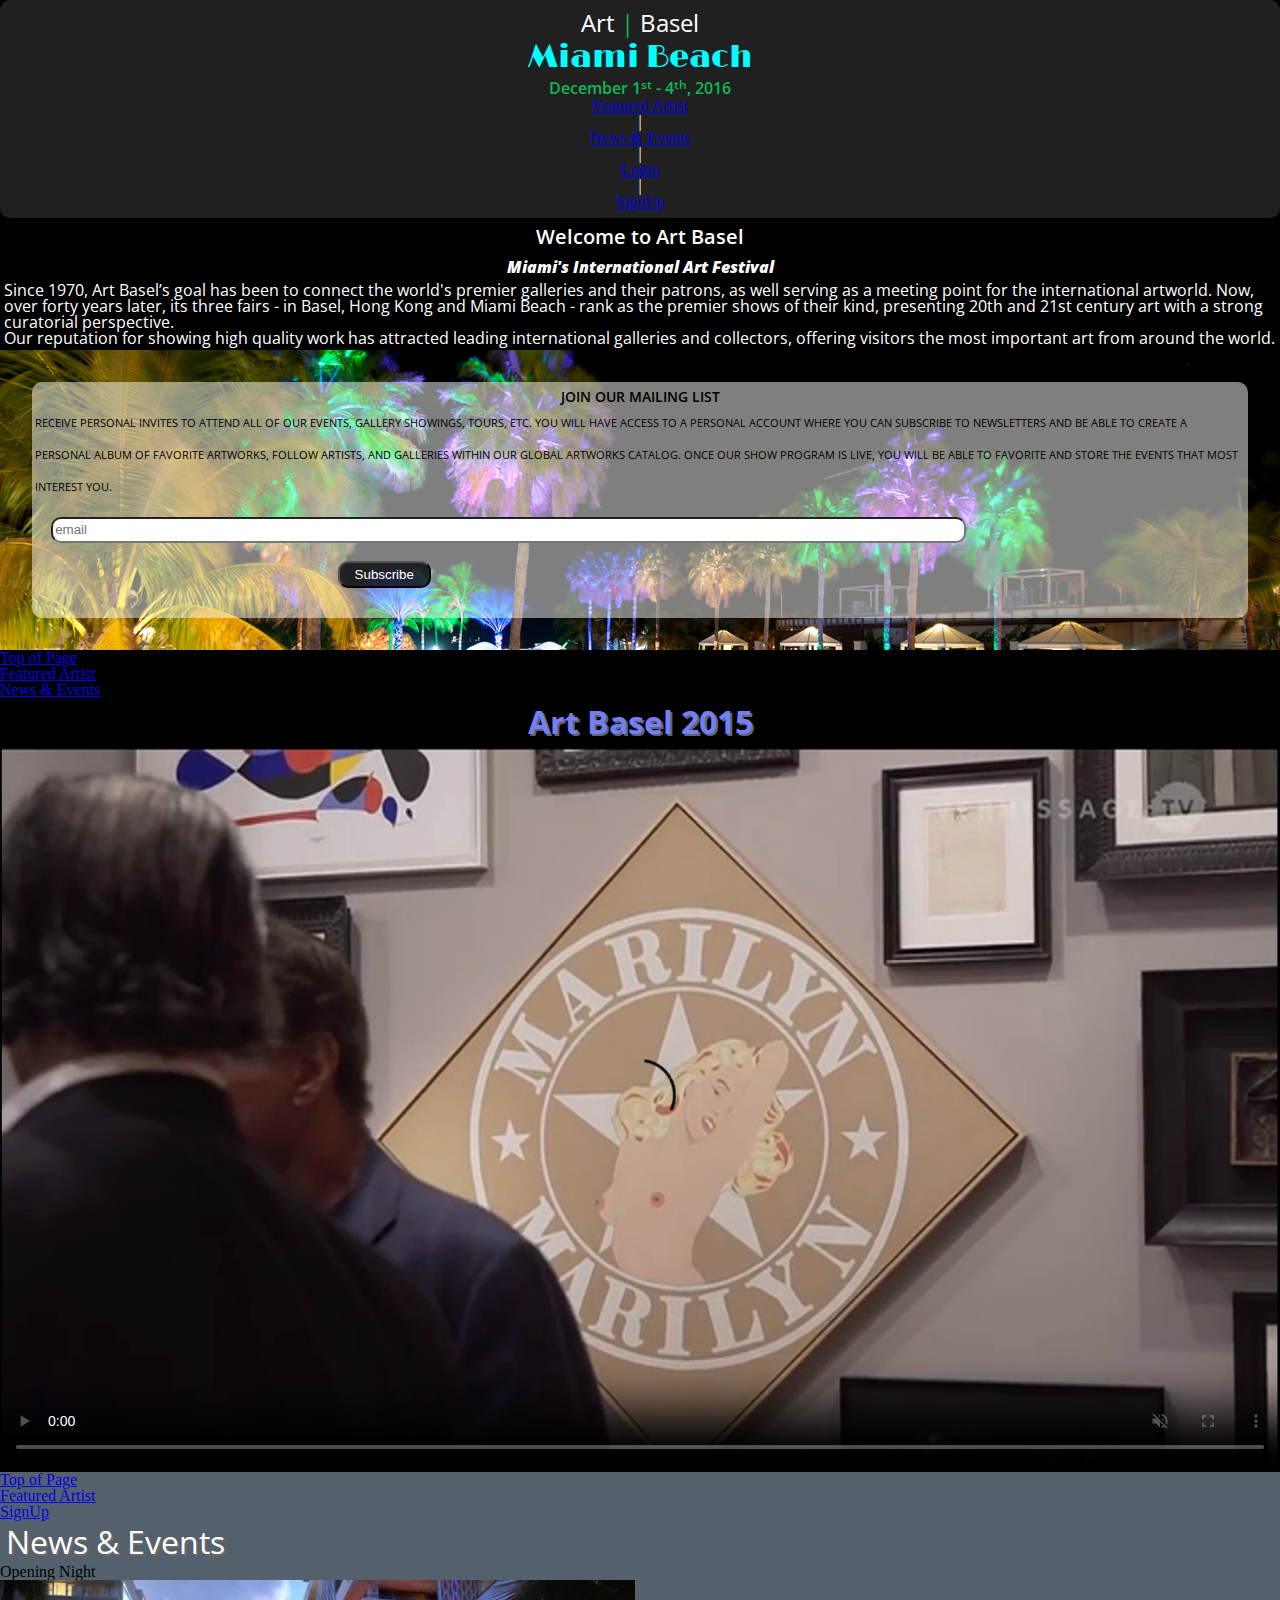
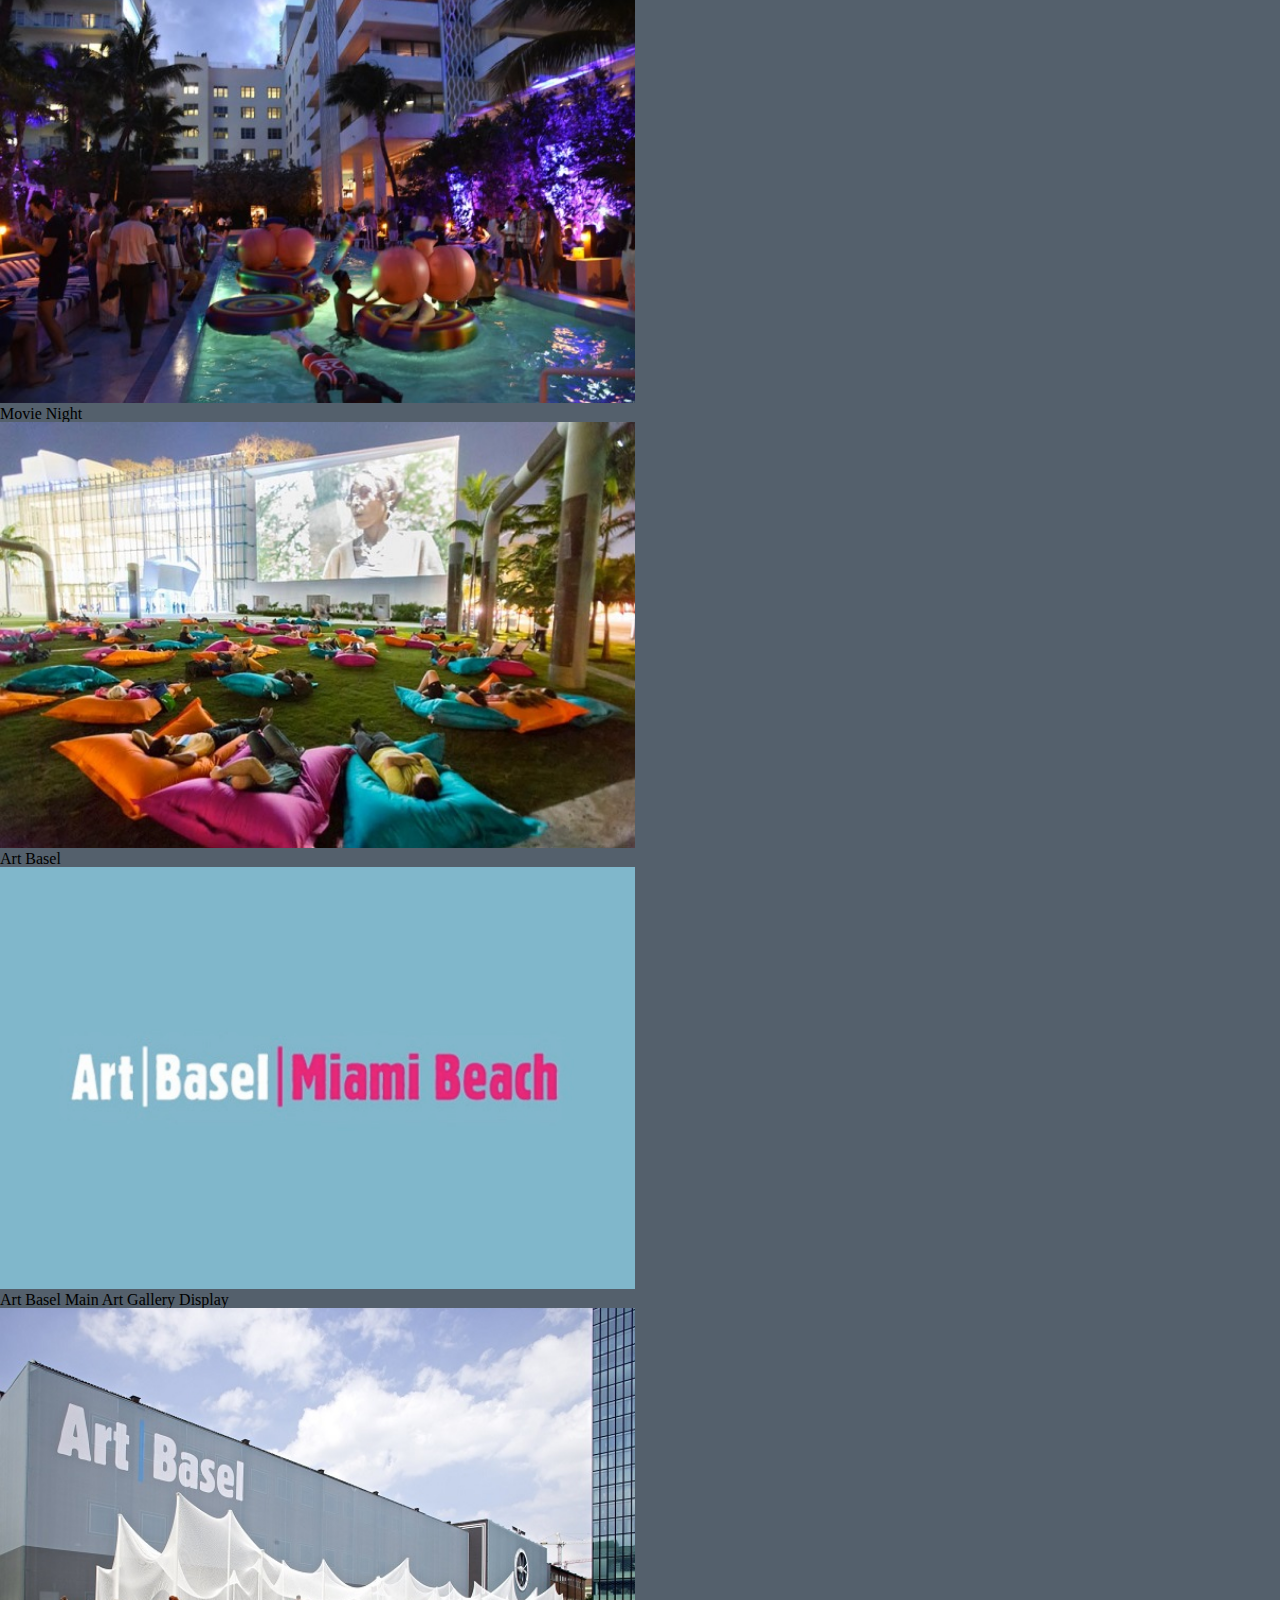
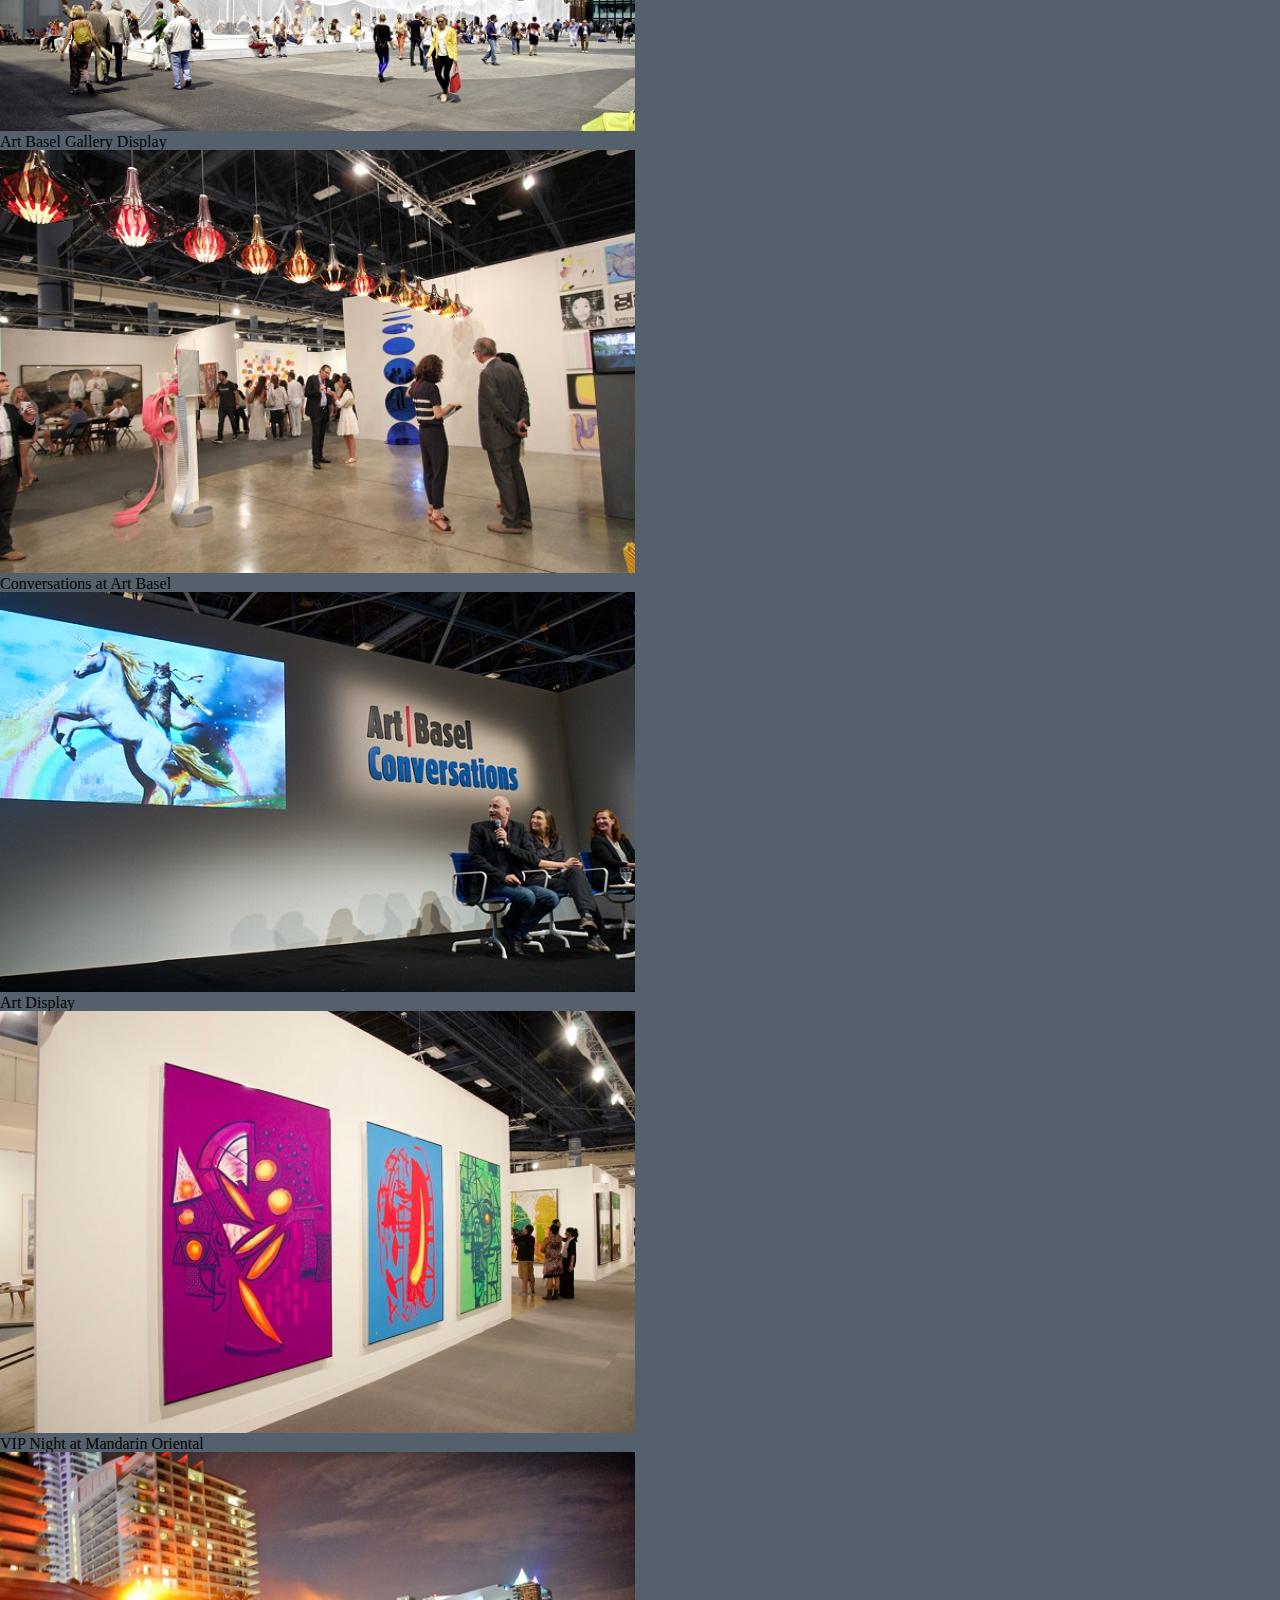
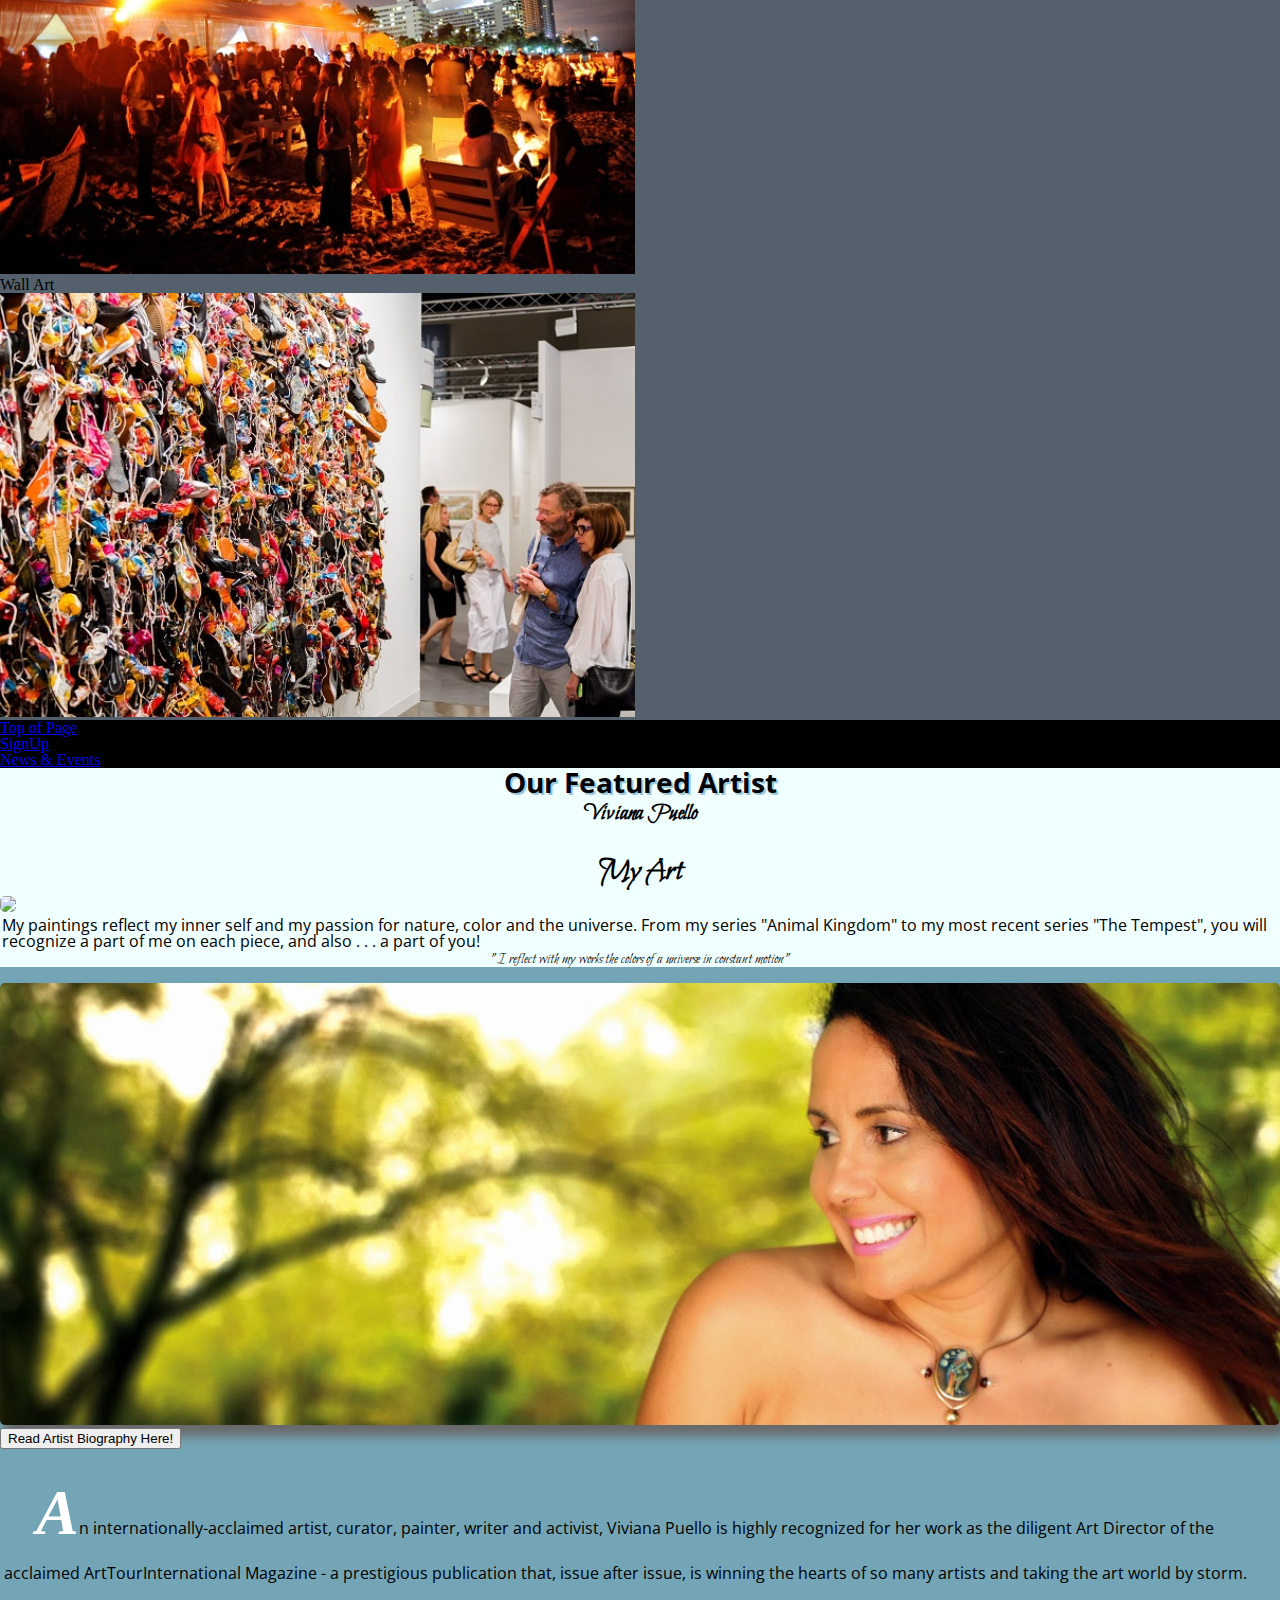
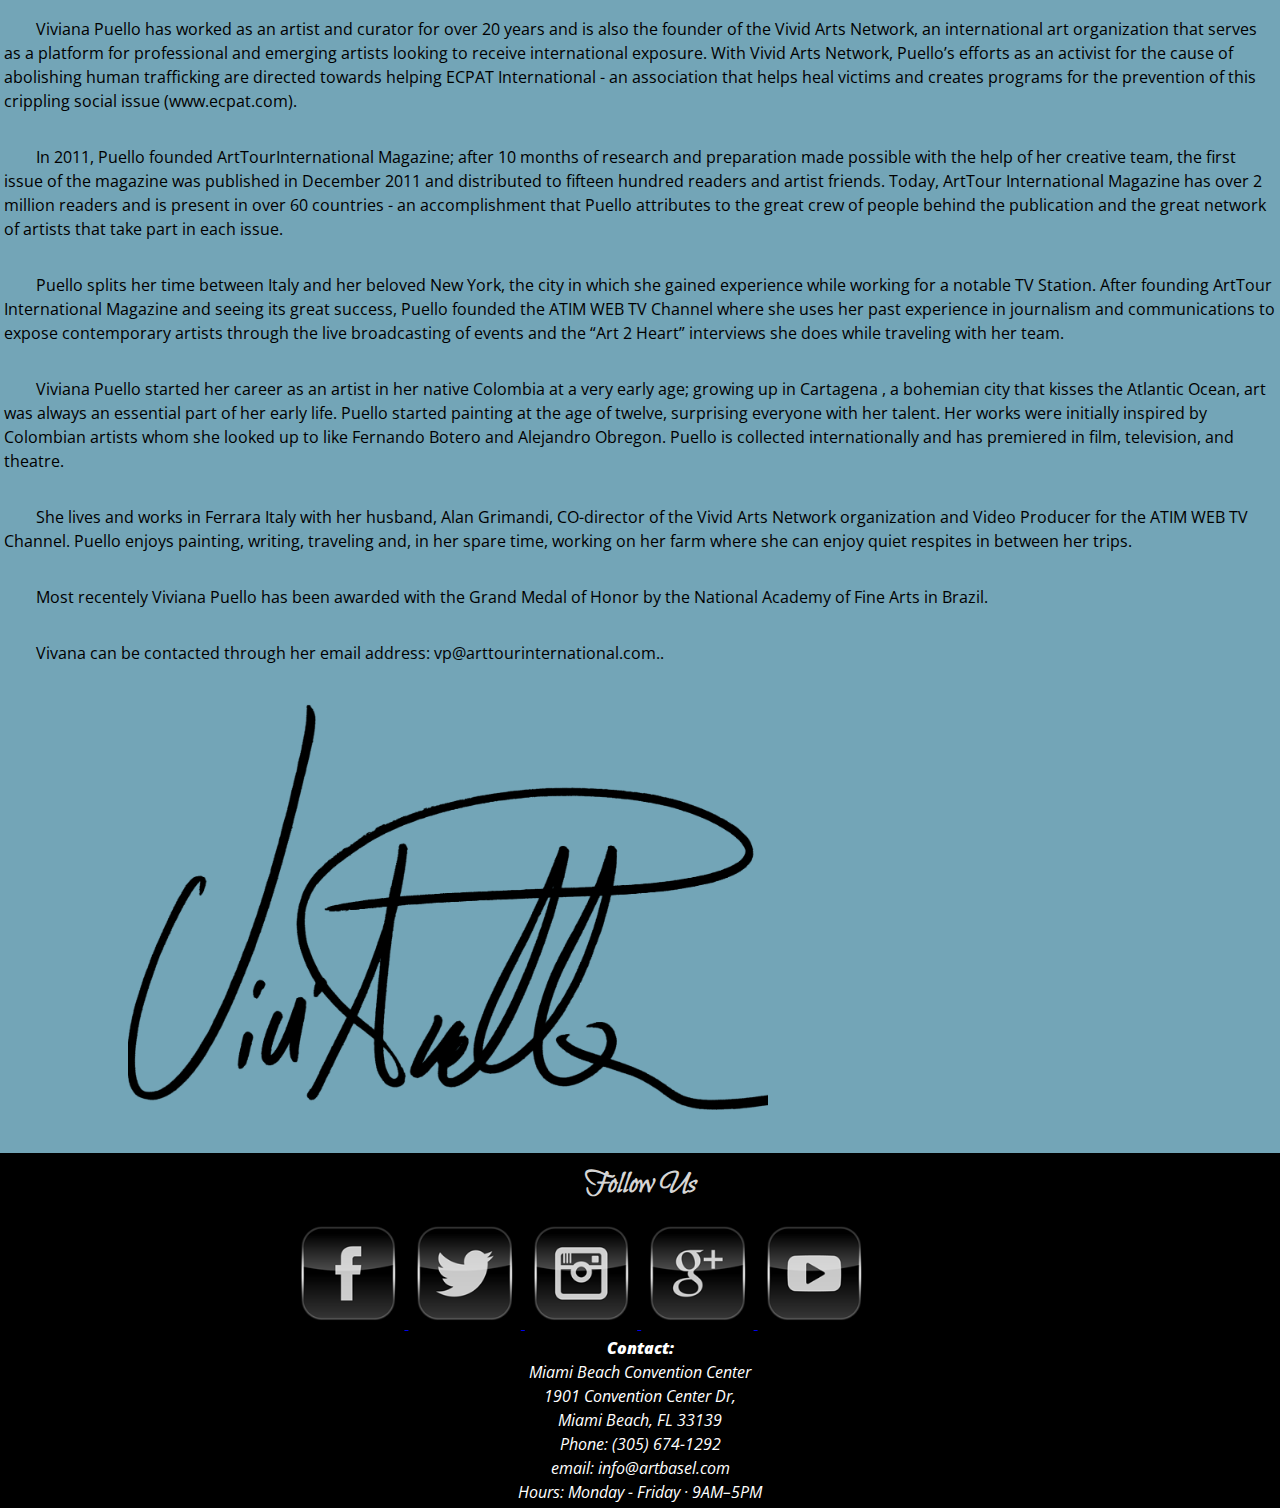
==== commit 20cb5cee: "Added the updated html" ====
--- a/index.html
+++ b/index.html
@@ -6,154 +6,286 @@
 
 	<meta charset="utf-8">
 	<meta name="viewport" content="width=device-width,initial-scale=1.0,shrink-to-fit=no">
-	<title>Miami Beach Art Basel SignUp</title>
+	<title>Art Basel Miami Beach</title>
 
 
 	<link href='https://fonts.googleapis.com/css?family=Limelight' rel='stylesheet' type='text/css'>
 	<link href='https://fonts.googleapis.com/css?family=Open+Sans:400,600' rel='stylesheet' type='text/css'>
+	<link href='https://fonts.googleapis.com/css?family=Bilbo+Swash+Caps' rel='stylesheet' type='text/css'>
 	<script src= "jquery-1.12.1.min.js"></script>
-	<link rel="stylesheet"  href="screen.css">
+	<link rel="stylesheet"  href="mobile.css">
 
 </head>
 
 <body>
-	<div id="container_1">
-		<header>
-			<div id="brand">
-				<h1>Art <span>|</span> Basel</h1>
-				<h2> Miami Beach</h2>
-				<h3>December 1 - 4, 2016</h3>
-			</div>
-		</header>
-
-		<section>
-			<h2>Welcome to Art Basel</h2>
-			<h3>Miami's International Art Festival</h3>
-
-			<p>Since 1970, Art Basel’s goal has been to connect the world's premier galleries and their patrons,
-				as well serving as a meeting point for the international artworld. Now, over forty years later,
-				its three fairs - in Basel, Hong Kong and Miami Beach - rank as the premier shows of their kind,
-				presenting 20th and 21st century art with a strong curatorial perspective.</p>
-
-			 <p>Our reputation for showing high quality work has attracted leading international galleries and collectors,
-				 offering visitors the most important art from around the world.</p>
-
-		</section>
-	</div>
-
-  <div class="container_2">
-	  <div class="featured">
-		  <h2>Our Featured Artist</h2>
-		  <h1>Viviana Puello</h1>
-		  <figure>
-			  <img src="photos/collage.png" alt="Collage of Artist Work" >
-			  <figcaption>
-
-			  </figcaption>
-		  </figure>
-	  </div>
-
-
-	  <div id="spotlight">
-		  <img src="photos/vivi.jpg" alt="Photo of Viviana Puello" title="Viviana"  id="vivi"/>
-
-       <p> An internationally-acclaimed artist, curator, painter, writer and activist, Viviana Puello is highly
-	       recognized for her work as the diligent Art Director of the acclaimed ArtTourInternational Magazine - a
-	       prestigious publication that, issue after issue, is winning the hearts of so many artists and taking the
-	       art world by storm.</p>
-
-	       <p>Viviana Puello has worked as an artist and curator for over 20 years and is also the founder of the
-	       Vivid Arts Network, an international art organization that serves as a platform for professional and emerging
-	       artists looking to receive international exposure. With Vivid Arts Network, Puello’s efforts as an activist
-	       for the cause of abolishing human trafficking are directed towards helping ECPAT International - an association
-	       that helps heal victims and creates programs for the prevention of this crippling social issue (www.ecpat.com).</p>
-
-	       <p>In 2011, Puello founded ArtTourInternational Magazine; after 10 months of research and preparation made possible
-	       with the help of her creative team, the first issue of the magazine was published in December 2011 and distributed
-	       to fifteen hundred readers and artist friends. Today, ArtTour International Magazine has over 2 million readers
-	       and is present in over 60 countries - an accomplishment that Puello attributes to the great crew of people behind
-	       the publication and the great network of artists that take part in each issue.</p>
-
-	       <p>Puello splits her time between Italy and her beloved New York, the city in which she gained experience while
-	       working for a notable TV Station.  After founding ArtTour International Magazine and seeing its great success,
-	       Puello founded the ATIM WEB TV Channel where she uses her past experience in journalism and communications to
-	       expose contemporary artists through the live broadcasting of events and the “Art 2 Heart” interviews she does
-	       while traveling with her team.</p>
-
-	      <p> Viviana Puello started her career as an artist in her native Colombia at a very early age; growing up in Cartagena
-	       , a bohemian city that kisses the Atlantic Ocean, art was always an essential part of her early life. Puello
-	       started painting at the age of twelve, surprising everyone with her talent. Her works were initially inspired
-	       by Colombian artists whom she looked up to like Fernando Botero and Alejandro Obregon. Puello is collected
-	       internationally and has premiered in film, television, and theatre.</p>
-
-	       <p>She lives and works in Ferrara Italy with her husband, Alan Grimandi, CO-director of the Vivid Arts Network
-	       organization and Video Producer for the ATIM WEB TV Channel.  Puello enjoys painting, writing, traveling and,
-	       in her spare time, working on her farm where she can enjoy quiet respites in between her trips.</p>
-
-	       <p>Most recentely Viviana Puello has been awarded with the Grand Medal of Honor by the National Academy of Fine
-	       Arts in Brazil.</p>
-
-
-	       <p>Vivana can be contacted through her email address: vp@arttourinternational.com..</p>
-		     <div class="firma"><img src="photos/vivi%20FIRMA%20definitiva.png" class="firma" alt="Artist Signature"/> </div>
-	  </div>
-
-	  <div id="panel" >
-		  <h2>Join Our Mailing List</h2>
-		  <p>Receive personal invites to attend all of our Events, Gallery Showings, Tours, etc. You will have access to
-			  a personal account where you can subscribe to newsletters and be able to create a personal album of favorite
-			  artworks, follow artists, and galleries within our global artworks catalog. Once our show program is live,
-			  you will be able to favorite and store the events that most interest you.
-		  </p>
-		  <input type="text" name="email" placeholder="email">
-		  <input type="submit" value="Subscribe">
-	  </div>
-  </div>
-
-	<div id="container_3">
-		<section>
-			<h2>News & Events</h2>
-      <div id="slideshow">
-	      <div class="slide slide1"><img src="photos/miami.jpg" alt="a picture of a pool party at  Delano hotel" title="VIP Night" width="600" height="400"/></div>
-	      <div class="slide slide3"><img src="photos/miami2.jpg" alt="Art Basel Logo with blue background" title="Logo" width="600" height="400"/></div>
-	      <div class="slide slide4"><img src="photos/miami3.jpg" alt="Art Basel exhibit center" title="Showing" width="600" height="400"/></div>
-	      <div class="slide slide5"><img src="photos/miami4.jpeg" alt="Exhibit Center, art galleries" title="Gallery Showing" width="600" height="400"/></div>
-	      <div class="slide slide6"><img src="photos/miami5.jpg" alt="Art Basel Conversations, Panelist" title="Art Basel Conversations" width="600" height="400"/></div>
-	      <div class="slide slide7"><img src="photos/miami6.jpg" alt="Wall with art on it" title="Art" width="600" height="400"/></div>
-	      <div class="slide slide8"><img src="photos/miami7.jpg" alt="Nighttime Beach Party " title="Beach Party" width="600" height="400"/></div>
-	      <div class="slide slide9"><img src="photos/miami8.jpg" alt="art gallery wall featuring abstract art" title="wall art" width="600" height="400"/></div>
-      </div>
-		</section>
-	</div>
-
-	<div class="container_4">
-		<div class="nav" id="footer-nav">
-
-  </div>
-		<div class="contactUs">
-			<p>Contact:</p>
-			<address>
-				<span>Miami Beach Convention Center</span>
-				<span>1901 Convention Center Dr,</span>
-				<span>Miami Beach, FL 33139</span>
-				<span>Phone: (305) 674-1292</span>
-				<span>email: info@artbasel.com</span>
-				<span>Hours: Monday - Friday · 9AM–5PM</span>
-			</address>
+<div id="container_1">
+	<header>
+		<div id="brand">
+			<h1>Art <span>|</span> Basel</h1>
+			<h2> Miami Beach</h2>
+			<h3>December 1<sup>st</sup> - 4<sup>th</sup>, 2016</h3>
+
+			<div class="nav">
+				<nav>
+					<ul>
+						<li><a class="active" href="#featArtist">Featured Artist</a></li>
+						<span> | </span>
+						<li><a href="#nzandevnts">News & Events</a></li>
+						<span> | </span>
+						<li><a href="#login">Login</a></li>
+						<span> | </span>
+						<li><a href="#signup">SignUp</a></li>
+					</ul>
+				</nav>
+			</div> <!-- closes the nav id div -->
+		</div><!--closes off the brand id div -->
+	</header>
+	<section>
+		<h2>Welcome to Art Basel</h2>
+		<h3>Miami's International Art Festival</h3>
+
+		<p>Since 1970, Art Basel’s goal has been to connect the world's premier galleries and their patrons,
+			as well serving as a meeting point for the international artworld. Now, over forty years later,
+			its three fairs - in Basel, Hong Kong and Miami Beach - rank as the premier shows of their kind,
+			presenting 20th and 21st century art with a strong curatorial perspective.</p>
+
+		<p>Our reputation for showing high quality work has attracted leading international galleries and collectors,
+			offering visitors the most important art from around the world.</p>
+	</section>
+
+
+</div>  <!--closes container 1 div -->
+
+<div id="signup">
+
+	<div id="panel" >
+
+		<h2>Join Our Mailing List</h2>
+		<p>Receive personal invites to attend all of our Events, Gallery Showings, Tours, etc. You will have access to
+			a personal account where you can subscribe to newsletters and be able to create a personal album of favorite
+			artworks, follow artists, and galleries within our global artworks catalog. Once our show program is live,
+			you will be able to favorite and store the events that most interest you.
+		</p>
+		<input id="signUpInput" type="text" name="email" placeholder="email">
+		<input id="inputButton" type="submit" value="Subscribe">
+	</div><!--closes the Panel div-->
+</div><!-- closes the Sign Up Cntainer div -->
+
+<div id="video">
+	<div class="nav">
+		<nav>
+			<ul>
+				<li><a href="#container_1">Top of Page</a></li>
+				<li><a href="#featArtist">Featured Artist</a></li>
+				<li><a href="#nzandevnts">News & Events</a></li>
+			</ul>
+		</nav>
+	</div> <!-- closes the nav id div -->
+	<h1>Art Basel 2015</h1>
+	<video src="video/mia.mp4" poster="photos/poster.PNG" preload autoplay controls muted >  </video>
+</div>
+
+<div id="container_3">
+
+	<section id="nzandevnts">
+		<div class="nav">
+			<nav>
+				<ul>
+					<li><a href="#container_1">Top of Page</a></li>
+					<li><a href="#featArtist">Featured Artist</a></li>
+					<li><a href="#signup">SignUp</a></li>
+				</ul>
+			</nav>
+		</div> <!-- closes the nav id div -->
+		<h2>News & Events</h2>
+		<figure>
+			<figcaption>
+				<h3>Opening Night</h3>
+			</figcaption>
+			<img src="photos/miami.jpg"  alt="Pool Party at the Delano"/>
+		</figure>
+		<figure>
+			<figcaption>
+				<h3>Movie Night</h3>
+			</figcaption>
+			<img src="photos/miami1.jpg"  alt="Outside Park Movie Viewing"/>
+		</figure>
+		<figure>
+			<figcaption>
+				<h3>Art Basel</h3>
+			</figcaption>
+			<img src="photos/miami2.jpg"  alt="Art Basel logo"/>
+		</figure>
+		<figure>
+			<figcaption>
+				<h3>Art Basel Main Art Gallery Display</h3>
+			</figcaption>
+			<img src="photos/miami3.jpg"  alt="Art Basel Gallery Showing"/>
+		</figure>
+		<figure>
+			<figcaption>
+				<h3>Art Basel Gallery Display</h3>
+			</figcaption>
+			<img src="photos/miami4.jpeg"  alt="Art Basel Showing"/>
+		</figure>
+		<figure>
+			<figcaption>
+				<h3>Conversations at Art Basel</h3>
+			</figcaption>
+			<img src="photos/miami5.jpg"  alt="Conversations at Art basel"/>
+		</figure>
+		<figure>
+			<figcaption>
+				<h3>Art Display</h3>
+			</figcaption>
+			<img src="photos/miami6.jpg"  alt=" Painting Displayed on the Wall "/>
+		</figure>
+		<figure>
+			<figcaption>
+				<h3>VIP Night at Mandarin Oriental</h3>
+			</figcaption>
+			<img src="photos/miami7.jpg"  alt=" Mandarin Oriental VIP Night"/>
+		</figure>
+		<figure>
+			<figcaption>
+				<h3>Wall Art</h3>
+			</figcaption>
+			<img src="photos/miami8.jpg"  alt="Abstract art on wall"/>
+		</figure>
+
+	</section>
+</div>
+
+<div  class="container_2" id="featArtist">
+	<div class="nav">
+		<nav>
+			<ul>
+				<li><a href="#container_1">Top of Page</a></li>
+				<li><a href="#signup">SignUp</a></li>
+				<li><a href="#nzandevnts">News & Events</a></li>
+			</ul>
+		</nav>
+	</div> <!-- closes the nav id div -->
+
+	<div  class="featured">
+		<h2>Our Featured Artist</h2>
+		<h1>Viviana Puello</h1>
+		<figure>
+			<figcaption><h3>My Art</h3></figcaption>
+			<img src="photos/collage.png" >
+			<figcaption>
+				<p>My paintings reflect my inner self and my passion for nature, color and the universe.
+					From my series "Animal Kingdom" to my most recent series "The Tempest", you will
+					recognize a part of me on each piece, and also . .  . a part of you!</p>
+
+				<h4>	"I reflect with my works the colors of a universe in constant motion" </h4>
+			</figcaption>
+		</figure>
+	</div><!-- closes the featured div -->
+	<div id="spotlight">
+		<img id="vivi" src="photos/vivi.jpg" alt="Photo of Viviana Puello" title="Viviana"  />
+		<input type="button" onclick="return bioButton('artistBio')" value="Read Artist Biography Here!">
+		<div id="artistBio">
+
+			<p><span>A</span>n internationally-acclaimed artist, curator, painter, writer and activist, Viviana Puello is highly
+				recognized for her work as the diligent Art Director of the acclaimed ArtTourInternational Magazine - a
+				prestigious publication that, issue after issue, is winning the hearts of so many artists and taking the
+				art world by storm.</p>
+
+			<p>Viviana Puello has worked as an artist and curator for over 20 years and is also the founder of the
+				Vivid Arts Network, an international art organization that serves as a platform for professional and emerging
+				artists looking to receive international exposure. With Vivid Arts Network, Puello’s efforts as an activist
+				for the cause of abolishing human trafficking are directed towards helping ECPAT International - an association
+				that helps heal victims and creates programs for the prevention of this crippling social issue (www.ecpat.com).</p>
+
+			<p>In 2011, Puello founded ArtTourInternational Magazine; after 10 months of research and preparation made possible
+				with the help of her creative team, the first issue of the magazine was published in December 2011 and distributed
+				to fifteen hundred readers and artist friends. Today, ArtTour International Magazine has over 2 million readers
+				and is present in over 60 countries - an accomplishment that Puello attributes to the great crew of people behind
+				the publication and the great network of artists that take part in each issue.</p>
+
+			<p>Puello splits her time between Italy and her beloved New York, the city in which she gained experience while
+				working for a notable TV Station.  After founding ArtTour International Magazine and seeing its great success,
+				Puello founded the ATIM WEB TV Channel where she uses her past experience in journalism and communications to
+				expose contemporary artists through the live broadcasting of events and the “Art 2 Heart” interviews she does
+				while traveling with her team.</p>
+
+			<p> Viviana Puello started her career as an artist in her native Colombia at a very early age; growing up in Cartagena
+				, a bohemian city that kisses the Atlantic Ocean, art was always an essential part of her early life. Puello
+				started painting at the age of twelve, surprising everyone with her talent. Her works were initially inspired
+				by Colombian artists whom she looked up to like Fernando Botero and Alejandro Obregon. Puello is collected
+				internationally and has premiered in film, television, and theatre.</p>
+
+			<p>She lives and works in Ferrara Italy with her husband, Alan Grimandi, CO-director of the Vivid Arts Network
+				organization and Video Producer for the ATIM WEB TV Channel.  Puello enjoys painting, writing, traveling and,
+				in her spare time, working on her farm where she can enjoy quiet respites in between her trips.</p>
+
+			<p>Most recentely Viviana Puello has been awarded with the Grand Medal of Honor by the National Academy of Fine
+				Arts in Brazil.</p>
+
+
+			<p>Vivana can be contacted through her email address: vp@arttourinternational.com..</p>
+			<div class="firma"><img src="photos/vivi%20FIRMA%20definitiva.png"/></div>
 		</div>
 	</div>
-	<script>
-		$("#slideshow > div:gt(0)").hide();
-
-		setInterval(function() {
-			$('#slideshow > div:first')
-					.fadeOut(1000)
-					.next()
-					.fadeIn(1000)
-					.end()
-					.appendTo('#slideshow');
-		},  3000);
-	</script>
-
+</div><!--closes off container 2-->
+
+<div class="container_4">
+	<div class="contactUs">
+		<p>Contact:</p>
+		<address>
+			<span>Miami Beach Convention Center</span>
+			<span>1901 Convention Center Dr,</span>
+			<span>Miami Beach, FL 33139</span>
+			<span>Phone: (305) 674-1292</span>
+			<span>email: info@artbasel.com</span>
+			<span>Hours: Monday - Friday · 9AM–5PM</span>
+		</address>
+	</div><!-- closes the Contact Us div -->
+	<div class="nav" id="footer-nav">
+		<h3>Follow Us</h3>
+		<a href="https://www.facebook.com/artbasel">
+			<img src="photos/Facebook.png" alt="Instagram">
+		</a>
+		<a href="https://twitter.com/ArtBasel">
+			<img src="photos/Twitter.png" alt="Instagram">
+		</a>
+		<a href="https://www.instagram.com/artbasel/?hl=en">
+			<img src="photos/Instagram.png" alt="Instagram">
+		</a>
+		<a href="https://plus.google.com/+artbasel">
+			<img src="photos/Googleplus.png" alt="Instagram">
+		</a>
+		<a href="https://www.youtube.com/user/artbasel">
+			<img src="photos/Youtube.png" alt="Instagram">
+		</a>
+	</div><!--closes footer-nav div -->
+</div><!--closes container 4 div links-->
+
+<script type="text/javascript">
+	function bioButton(a){
+		var e=document.getElementById(a);
+		if(!e)return true;
+		if(e.style.display=="none"){
+			e.style.display="block"
+		}
+		else{
+			e.style.display="none"
+		}
+		return true;
+	}
+</script>
+<!--<script>
+	$("#slideshow > div:gt(0)").hide();
+
+	setInterval(function() {
+		$('#slideshow > div:first')
+				.fadeOut(1000)
+				.next()
+				.fadeIn(1000)
+				.end()
+				.appendTo('#slideshow');
+	},  3000);
+</script>-->
 </body>
-</html>+</html>
--- a/mobile.css
+++ b/mobile.css
@@ -0,0 +1,600 @@
+/* http://meyerweb.com/eric/tools/css/reset/
+   v2.0 | 20110126
+   License: none (public domain)
+*/
+
+html, body, div, span, applet, object, iframe,
+h1, h2, h3, h4, h5, h6, p, blockquote, pre,
+a, abbr, acronym, address, big, cite, code,
+del, dfn, em, img, ins, kbd, q, s, samp,
+small, strike, strong, sub, sup, tt, var,
+b, u, i, center,
+dl, dt, dd, ol, ul, li,
+fieldset, form, label, legend,
+table, caption, tbody, tfoot, thead, tr, th, td,
+article, aside, canvas, details, embed,
+figure, figcaption, footer, header, hgroup,
+menu, nav, output, ruby, section, summary,
+time, mark, audio, video {
+    margin: 0;
+    padding: 0;
+    border: 0;
+    font-size: 100%;
+    font: inherit;
+    vertical-align: baseline;
+}
+/* HTML5 display-role reset for older browsers */
+article, aside, details, figcaption, figure,
+footer, header, hgroup, menu, nav, section {
+    display: block;
+}
+body {
+    line-height: 1;
+}
+ol, ul {
+    list-style: none;
+}
+blockquote, q {
+    quotes: none;
+}
+blockquote:before, blockquote:after,
+q:before, q:after {
+    content: '';
+    content: none;
+}
+table {
+    border-collapse: collapse;
+    border-spacing: 0;
+}
+
+/*My css starts here...*/
+html {
+  background-color: #000000;
+}
+
+/* Main 1st container of page  */
+#container_1{
+    display: flex;
+    flex-direction: column;
+    flex-wrap: nowrap;
+    justify-content: center;
+    max-width: 100%;
+    height: auto;
+    /*background: url("photos/largest.jpg") no-repeat center;*/
+    background-size: 100%;
+    background-position: center;
+}
+
+#brand{
+    text-align:center;
+    background: rgba(40, 40, 40, .8);
+    padding:.5em;
+    height: auto;
+    color: #FFFFFF;
+    border-radius: 10px;
+    align-self: center;
+}
+
+#brand h1{
+    font-family: 'Open Sans', sans-serif;
+    font-size: 1.5em;
+    line-height: 1.25em;
+    color: #FFFFFF;
+}
+h1 span{
+    color:  #0CBA52;
+}
+#brand h2{
+    font-family: 'Limelight', cursive, sans-serif;
+    font-size: 2em;
+    color: #00FFFF;
+    line-height: 1.25em;
+}
+#brand h3{
+    font-family: 'Open Sans', cursive, sans-serif;
+    font-size: 1em;
+    font-weight: 600;
+    color: #0CBA52;
+    line-height: 1.25em;
+}
+sup {
+    font-size: 75%;
+    line-height: 0;
+    position: relative;
+    vertical-align: baseline;
+}
+
+sup {
+    top: -0.4em;
+}
+
+/*#nav{
+    width: auto;
+    height: 2em;
+    font-size: 1em;
+    font-family: 'Open Sans', cursive, sans-serif;
+    font-weight: bold;
+    font-style: italic;
+    text-align: left;
+    border-radius: 10px;
+}
+
+#nav ul {
+    height: auto;
+    padding: .5em 0;
+    margin: 0;
+}
+
+#nav li {
+    display: inline;
+    padding: .5em;
+}
+
+#nav a {
+    text-decoration: none;
+    color: #ffffff;
+    padding: .25em;
+}
+
+#nav li:hover {
+    color: #844AD2;
+    background-color: rgba(0,0,0, .5);
+    width: 100%;
+    border-radius: 6px;
+}*/
+
+#container_1 section{
+    font-family: 'Open Sans', cursive, sans-serif;
+    font-size: 1em;
+    line-height: 1;
+    color: white;
+    /*background: rgba(40, 40, 40, .8);*/
+    padding: .25em;
+    max-width: 100%;
+   /* -webkit-border-radius: 10px;
+    border-radius:10px;*/
+    align-self: flex-end;
+
+
+}
+
+#container_1 section h2{
+    font-family: 'Open Sans', cursive, sans-serif;
+    font-size: 1.25em;
+    font-weight: 600;
+    color: #ffffff;
+    line-height: 1.5em;
+    text-align: center;
+}
+
+#container_1 section h3{
+    font-family: 'Open Sans', cursive, sans-serif;
+    font-style: italic;
+    font-size: 1em;
+    font-weight: 800;
+    color: #ffffff;
+    line-height: 1.25em;
+    text-align: center;
+    padding: .30em;
+}
+
+#videoCont{
+    display: flex;
+    flex-flow: row nowrap;
+    background-color: #000000;
+
+}
+
+#video h1{
+    font-family: 'Open Sans', italic, sans-serif;
+    font-size: 2em;
+    line-height: 1.5em;
+    font-weight: bolder;
+    text-shadow: 2px 2px rgba(193, 198, 237,.5);
+    text-align: center;
+    color: #747FF4;
+    background-color: #000000;
+}
+
+video{
+    max-width: 100%;
+    align-self: center;
+}
+
+#container_2 {
+
+    display: flex;
+    -webkit-display: flex;
+    flex-flow: column;
+    -webkit-flex-flow: column;
+    align-items: baseline;
+    -webkit-align-items: baseline;
+
+
+    background-color: #dedede;
+    margin: 2em auto 0 auto;
+    padding: .5em;
+    max-width: 100%;
+    height: auto;
+
+}
+
+#nav2 ul {
+    height: auto;
+    padding: .5em 0;
+    margin: 2em 0 0 2em;
+
+}
+
+#nav2 li {
+    display: inline;
+    background-color: rgba(128, 183, 203, .75);
+    padding: 1em;
+    border-radius: 8px;
+}
+
+#nav2 a {
+    text-decoration: none;
+    color: #000000;
+    padding: 1em;
+}
+
+#nav2 li:hover {
+    background-color: rgba(128, 183, 203, .25);
+    color: #ffffff;
+    width: 150%;
+    border-radius: 8px;
+}
+
+.featured{
+    text-align: left;
+    display:block;
+    background-color: azure;
+
+}
+
+.featured h2{
+    font-family: 'Open Sans', italic, sans-serif;
+    font-size: 1.75em;
+    line-height: 1em;
+    font-weight: bolder;
+    text-shadow: 2px 2px rgba(128, 183, 203, .75);
+    text-align: center;
+    color: black;
+    order: 1;
+}
+.featured h1{
+    font-family: 'Bilbo Swash Caps', cursive;
+    font-size: 1.5em;
+    font-weight: bold;
+    text-align: center;
+    line-height: 1.5em;
+    color: black;
+}
+.featured figure img{
+    border-radius: 5px;
+}
+
+.featured h3{
+    font-family: 'Bilbo Swash Caps', cursive;
+    font-size: 2em;
+    text-align: center;
+    font-weight: bold;
+    margin: .75em auto .25em auto;
+}
+
+.featured figcaption p{
+    font-family: 'Open Sans', italic, sans-serif;
+    font-size:1em;
+    margin:0;
+    padding: .15em;
+
+}
+
+figcaption h4{
+
+    font-family: 'Bilbo Swash Caps', cursive;
+    font-size: 1em;
+    margin: 0;
+    padding: 0;
+    text-align: center;
+}
+
+
+#spotlight{
+    width: 100%;
+    height: auto;
+    background-color: rgba(128, 183, 203, .9);
+    order: 2;
+}
+
+#vivi{
+    width:100%;
+    height:auto;
+    margin-top: 1em;
+    border-radius: 5px;
+    box-shadow: 5px 10px 11px 1px #696969;
+
+
+}
+#spotlight p{
+    font-family: 'Open Sans', cursive, sans-serif;
+    font-size: 1em;
+    line-height: 1.5;
+   padding: 1em .25em 1em .25em;
+    text-align: left;
+    text-indent: 2em;
+}
+
+#spotlight p span{
+    font-weight: bold;
+    font-size: 4em;
+    font-family: serif;
+    font-style: italic;
+    font-stretch: extra-expanded;
+    color: #ffffff;
+}
+#spotlight .firma img{
+    width: 50%;
+    height: auto;
+    margin-left: 10%;
+}
+
+#signup{
+    display: -webkit-flex;
+    display: flex;
+    -webkit-flex-flow: row wrap;
+    flex-flow: row wrap;
+    -webkit-justify-content: center;
+    justify-content: center;
+    -webkit-align-content: space-around;
+    align-content: space-around;
+    background: url("photos/largest.jpg") no-repeat;
+    background-size: cover;
+
+    background-color: rgba(192, 195, 223, .5);
+    padding: 2em;
+}
+
+div #nav3{
+    width: 100%;
+    align-self: flex-start;
+}
+
+#nav3 ul {
+    height: auto;
+    padding: .5em 0;
+    margin: 2em 0 0 auto;
+
+}
+
+#nav3 li {
+    display: inline;
+    background-color: rgba(0, 0, 0, .75);
+    padding: 1em;
+    border-radius: 8px;
+}
+
+#nav3 a {
+    text-decoration: none;
+    color: #ffffff;
+    padding: 1em;
+}
+
+#nav3 li:hover {
+    background-color: rgba(0, 0, 0, .25);
+    color: #ffffff;
+    border-radius: 8px;
+}
+
+#panel{
+
+    background-color: rgba(254, 254, 250, .5);
+    max-width:100%;
+    height: auto;
+    margin: 0;
+    padding: .2em;
+    line-height: 1em;
+    border-radius: 10px;
+    align-self: center;
+    /*box-shadow: -5px 10px 11px 1px #696969;*/
+
+}
+
+#panel h2{
+    font-family: 'Open Sans', italic, sans-serif;
+    font-size: 1.25em;
+    line-height: 1em;
+    color: black;
+    font-variant: all-petite-caps;
+    font-weight: 600;
+    text-align: center;
+}
+
+#panel p{
+    font-family: 'Open Sans', italic, sans-serif;
+    font-size: 1em;
+    line-height: 2em;
+    color: black;
+    font-variant: all-petite-caps;
+    padding: 2em auto 2em auto;
+    text-align: left;
+}
+
+#signUpInput{
+    min-width: 75%;
+    height: 1.5em;
+    border-radius:10px;
+    margin: 1.2em;
+}
+
+#inputButton{
+    background-color: rgba(0, 0, 0, .75);
+    width: 7em;
+    color: white;
+    border-radius: 10px;
+    height: 2em;
+    margin: .2em 25% 2em 25%;
+}
+
+#container_3{
+    display: flex;
+    -webkit-display: flex;
+    flex-flow: row wrap;
+    -webkit-flex-flow: row wrap;
+    background-color: rgba(112, 128, 144, .75);
+}
+
+#container_3 section h2{
+    font-family: 'Open Sans', italic, sans-serif;
+    font-size: 2em;
+    line-height: 1em;
+    color: white;
+    padding: .2em;
+    text-shadow: 2px 2px #696969;
+}
+
+#nav4 ul {
+    height: auto;
+    padding: .5em 0;
+    margin: 2em 0 0 2em;
+
+}
+
+#nav4 li {
+    display: inline;
+    background-color: rgba(255, 255, 255, 1);
+    padding: 1em;
+    border-radius: 8px;
+}
+
+#nav4 a {
+    text-decoration: none;
+    color: #000000;
+    padding: 1em;
+}
+
+#nav4 li:hover {
+    background-color: rgba(255, 255, 255, .25);
+    color: #ffffff;
+    width: 150%;
+    border-radius: 8px;
+}
+
+figure img{
+    width:100%;
+}
+
+.container_4{
+    display: flex;
+    flex-direction: column;
+    -webkit-flex-direction: column;
+    -webkit-align-items: center;
+    align-items: center;
+    background-color: #000000;
+}
+.contactUs{
+    font-family: 'Open Sans', cursive, sans-serif;
+    font-style: italic;
+    text-align: center;
+    line-height: 1.5em;
+    color: #ffffff;
+    width: auto;
+    height: auto;
+    /*margin: .5em auto auto 10em;*/
+    padding:.25em;
+    order: 3;
+    align-self: center;
+
+}
+
+.contactUs span{
+    display: block;
+}
+
+.contactUs p{
+    font-weight: 900;
+}
+
+#footer-nav h3{
+    display:block;
+    font-family: 'Bilbo Swash Caps', cursive;
+    font-size: 2em;
+    font-weight: bold;
+    text-align: center;
+    color:#D5D5D5;
+    padding: .5em;
+}
+
+#footer-nav img{
+    display: inline;
+    width: 15%;
+    height: auto;
+    padding: .25em;
+    align-self: center;
+
+}
+
+#slideshow {
+    margin: auto 35% 10% 30%;
+    position: relative;
+    width: 37.5em;
+    height: 25em;
+    padding: 10px;
+    box-shadow: 0 0 20px rgba(0, 0, 0, 0.4);
+}
+#slideshow > div {
+    position: absolute;
+    top: 10px;
+    left: 10px;
+    right: 10px;
+    bottom: 10px;
+}
+
+/*min-width*/
+/*relative units em, %, */
+/*flexible grids*/
+@-webkit-viewport{
+    width:device-width;
+}
+@-moz-viewport{
+    width:device-width;
+}
+
+@-ms-viewport{
+    width:device-width;
+}
+
+@-o-viewport{
+    width:device-width;
+}
+
+@viewport{
+    width:device-width;
+}
+
+
+@media screen and (max-width: 1280px){
+    /*  Adjustments for the Header in Featured Artist*/
+    /*.featured h2{
+        font-size: 4em;
+        font-weight: bold;
+    }*/
+    /* adjustments for the signup login sheets */
+    /*div > #nav3{
+      width: 100%;
+    }
+
+    #nav3 li{
+      width: 85%;
+      padding: .75em;
+    }
+
+    #panel{
+      margin: 10em 4em 7em -7em;
+    }*/
+}
+
+@media screen and(max-width: 1024px){
+
+}
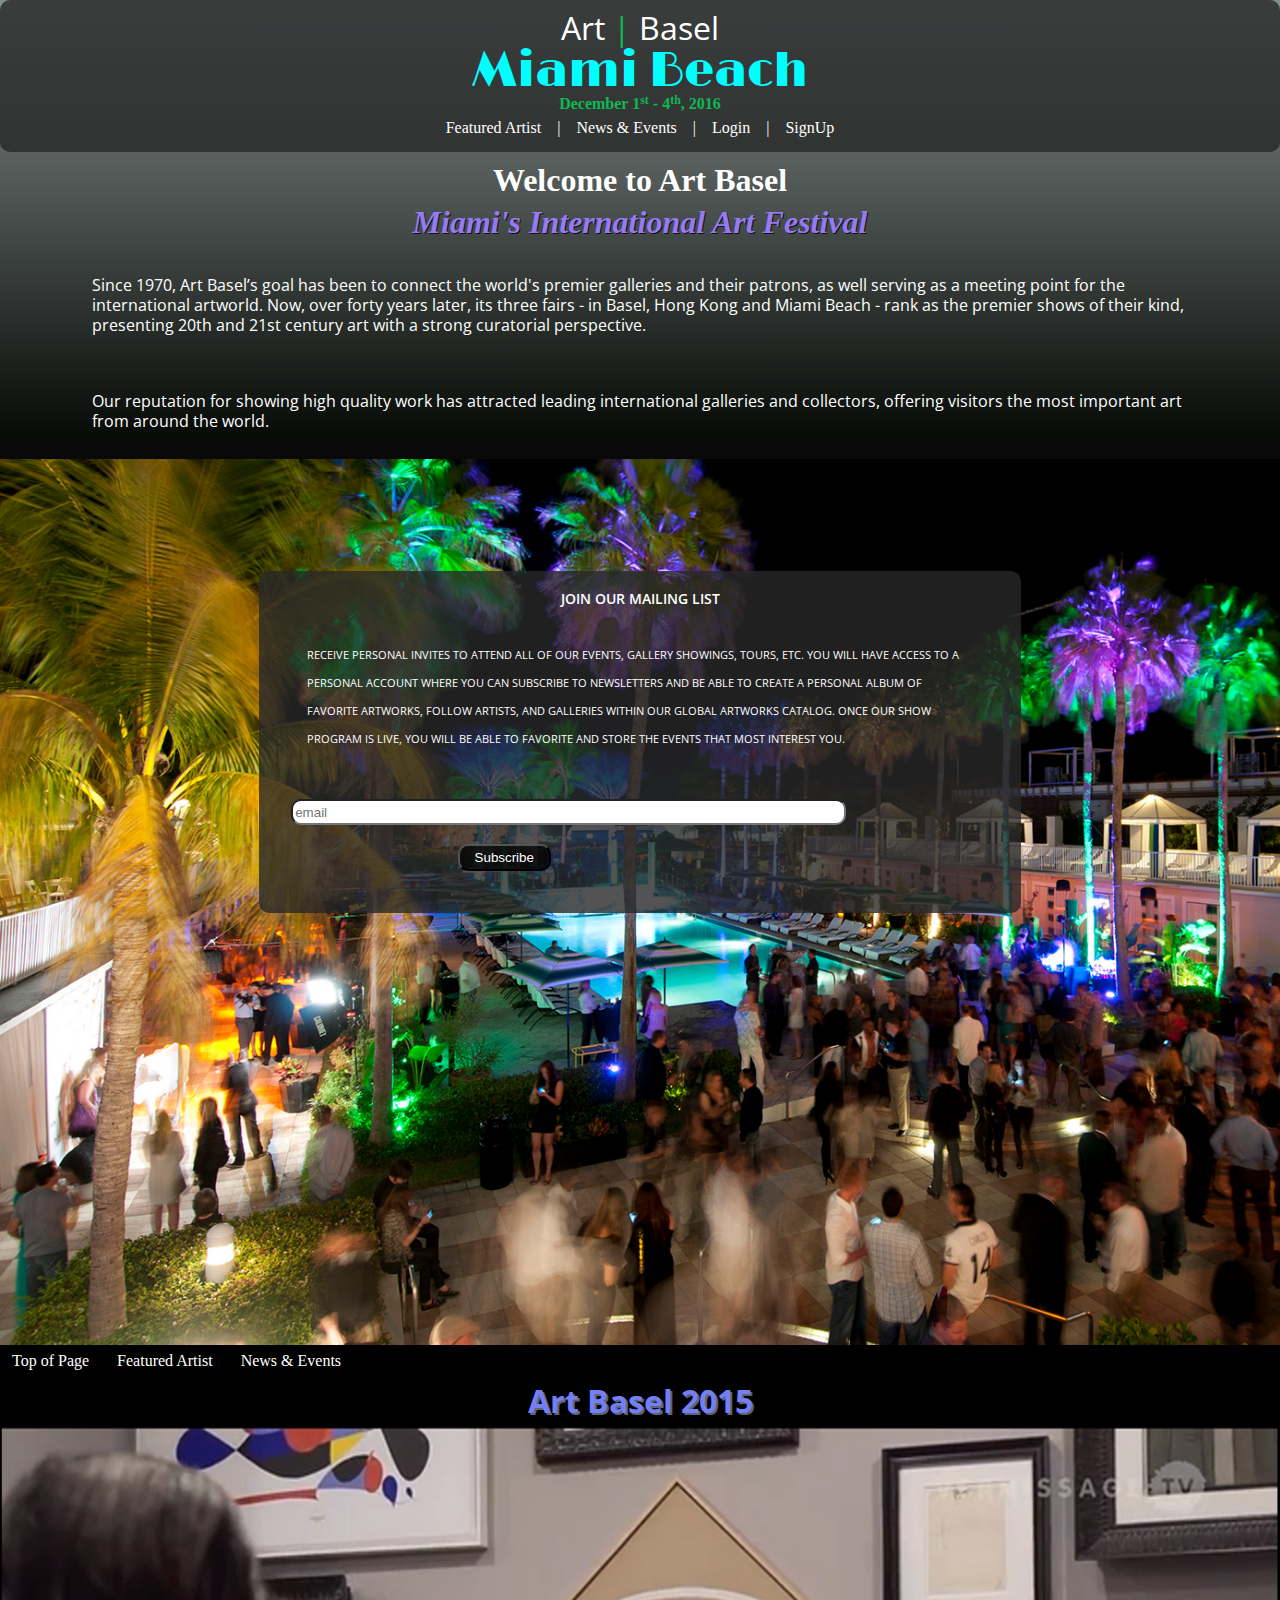
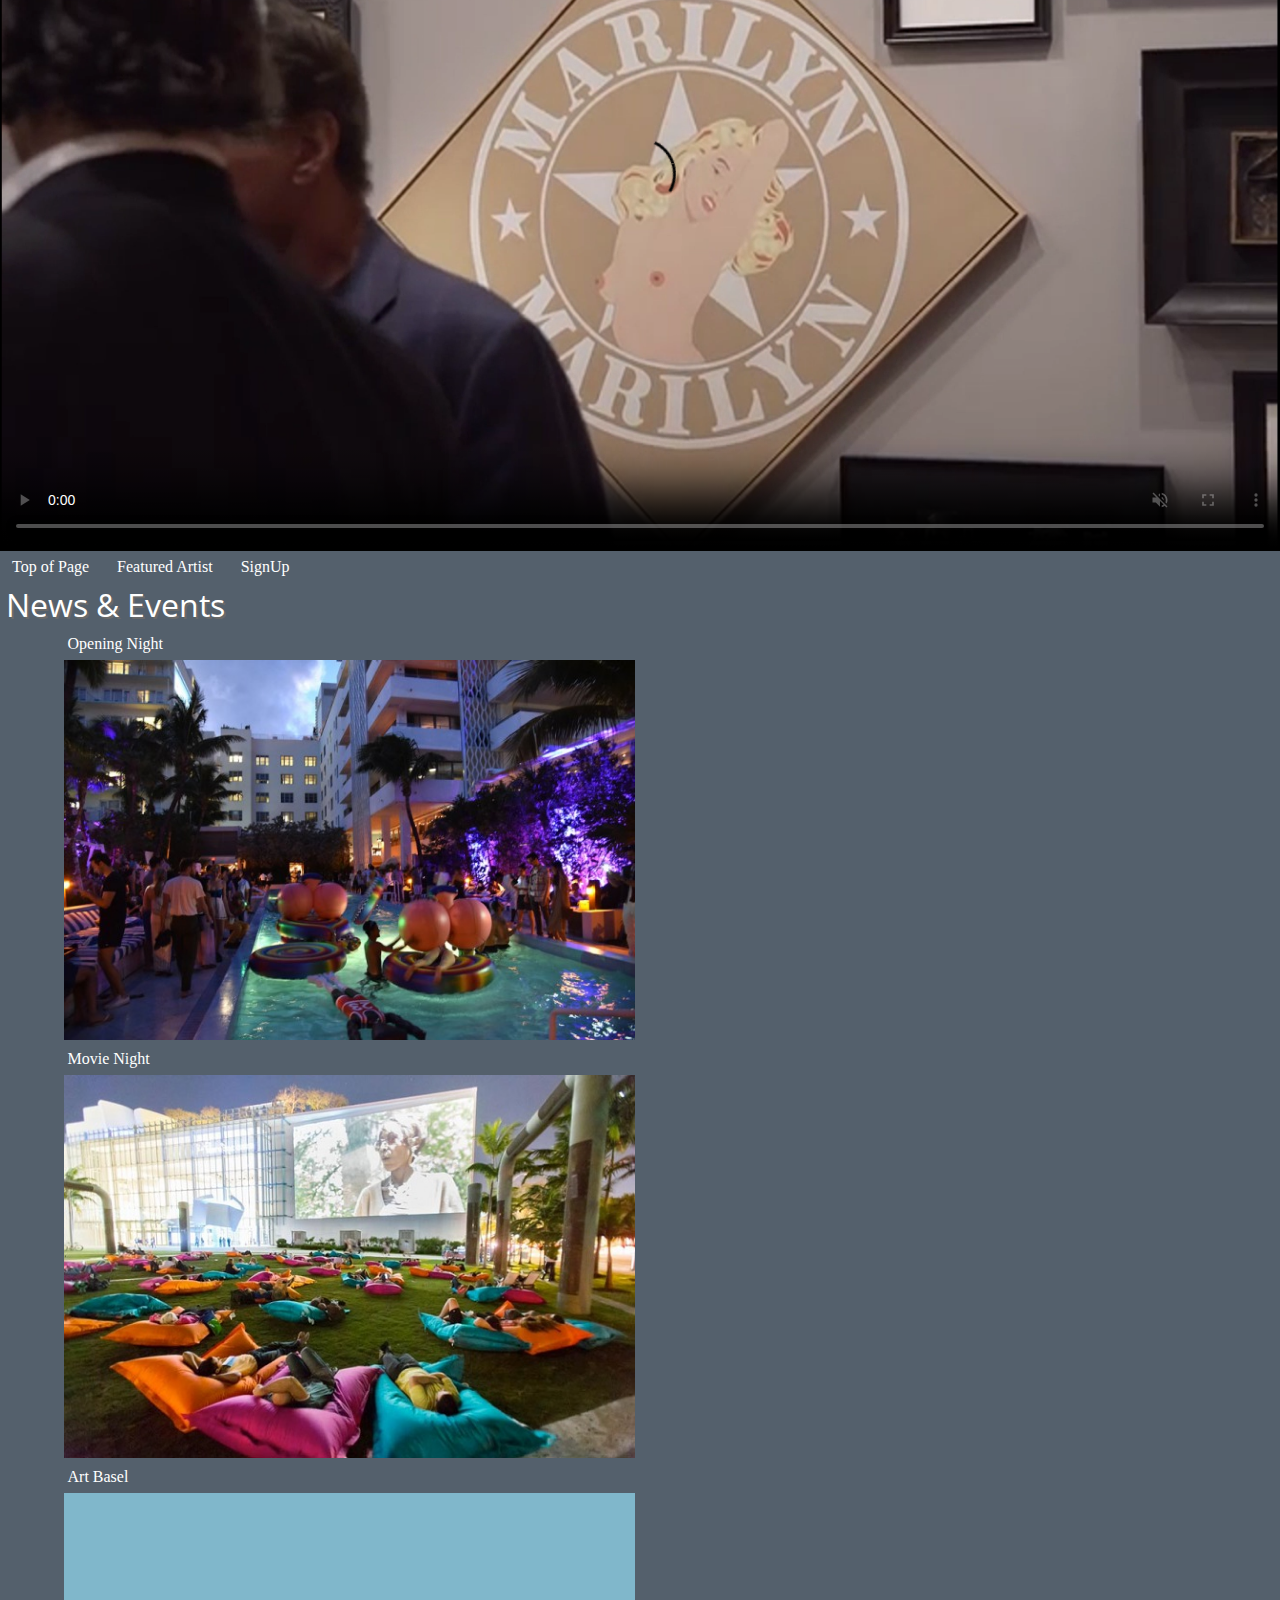
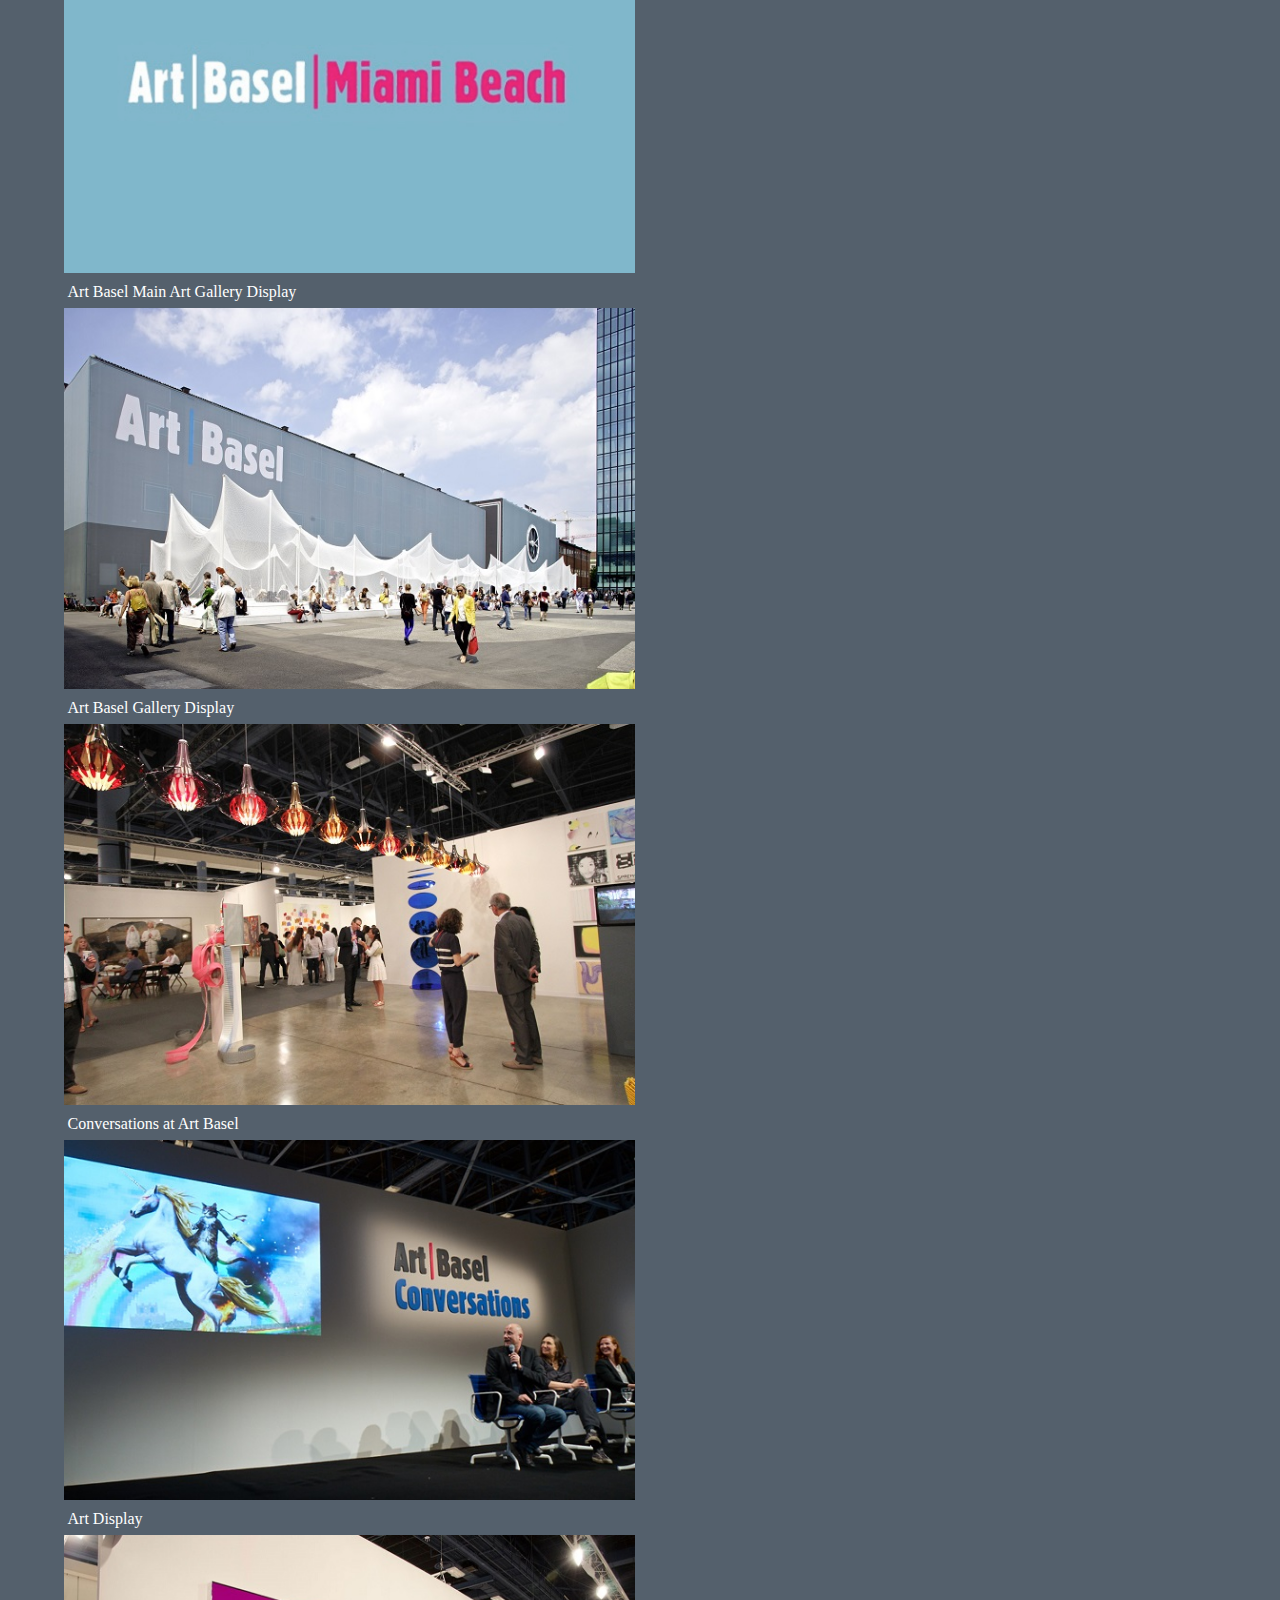
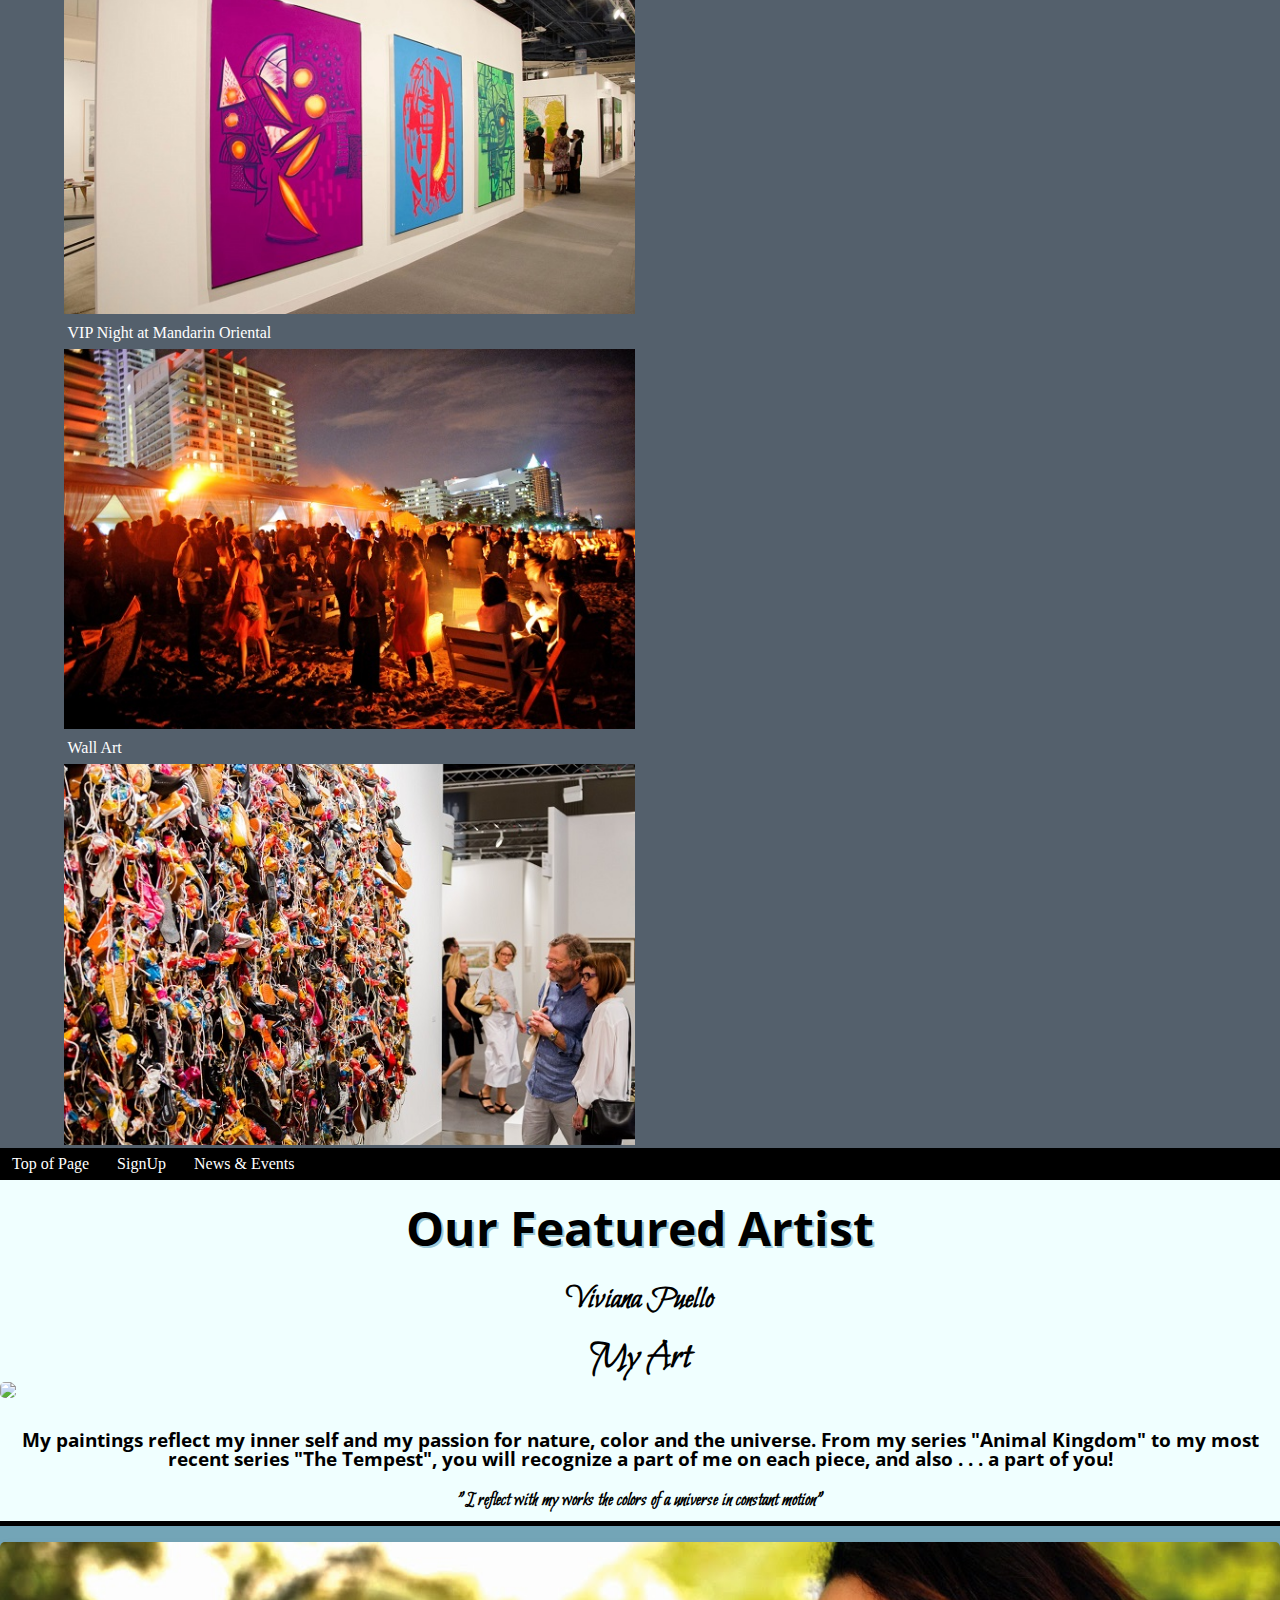
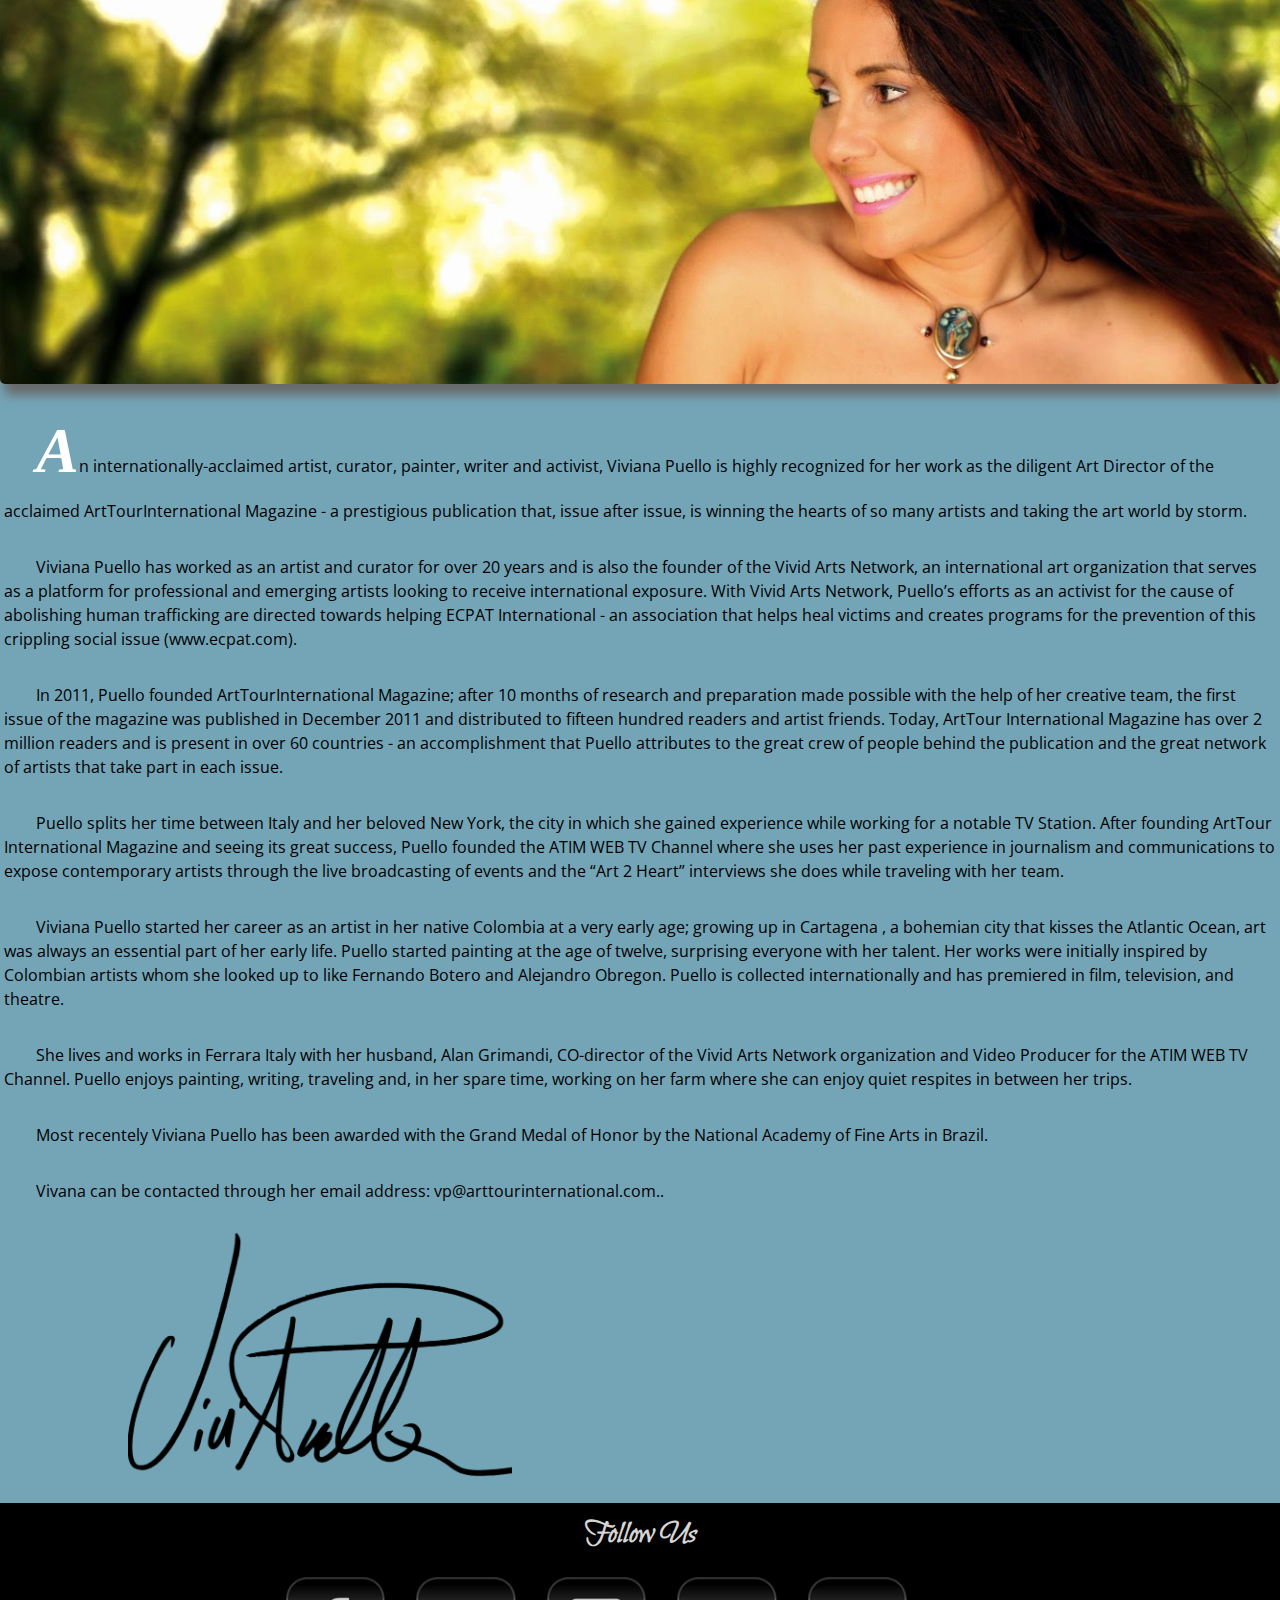
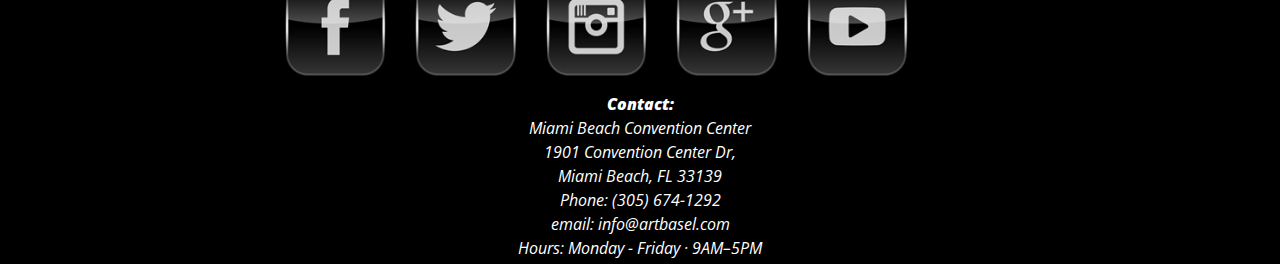
==== commit e1f7549f: "Final HTML, mobile First design" ====
--- a/index.html
+++ b/index.html
@@ -1,291 +1,291 @@
-<!DOCTYPE html>
-
-<html lang="en">
-
-<head>
-
-	<meta charset="utf-8">
-	<meta name="viewport" content="width=device-width,initial-scale=1.0,shrink-to-fit=no">
-	<title>Art Basel Miami Beach</title>
-
-
-	<link href='https://fonts.googleapis.com/css?family=Limelight' rel='stylesheet' type='text/css'>
-	<link href='https://fonts.googleapis.com/css?family=Open+Sans:400,600' rel='stylesheet' type='text/css'>
-	<link href='https://fonts.googleapis.com/css?family=Bilbo+Swash+Caps' rel='stylesheet' type='text/css'>
-	<script src= "jquery-1.12.1.min.js"></script>
-	<link rel="stylesheet"  href="mobile.css">
-
-</head>
-
-<body>
-<div id="container_1">
-	<header>
-		<div id="brand">
-			<h1>Art <span>|</span> Basel</h1>
-			<h2> Miami Beach</h2>
-			<h3>December 1<sup>st</sup> - 4<sup>th</sup>, 2016</h3>
-
-			<div class="nav">
-				<nav>
-					<ul>
-						<li><a class="active" href="#featArtist">Featured Artist</a></li>
-						<span> | </span>
-						<li><a href="#nzandevnts">News & Events</a></li>
-						<span> | </span>
-						<li><a href="#login">Login</a></li>
-						<span> | </span>
-						<li><a href="#signup">SignUp</a></li>
-					</ul>
-				</nav>
-			</div> <!-- closes the nav id div -->
-		</div><!--closes off the brand id div -->
-	</header>
-	<section>
-		<h2>Welcome to Art Basel</h2>
-		<h3>Miami's International Art Festival</h3>
-
-		<p>Since 1970, Art Basel’s goal has been to connect the world's premier galleries and their patrons,
-			as well serving as a meeting point for the international artworld. Now, over forty years later,
-			its three fairs - in Basel, Hong Kong and Miami Beach - rank as the premier shows of their kind,
-			presenting 20th and 21st century art with a strong curatorial perspective.</p>
-
-		<p>Our reputation for showing high quality work has attracted leading international galleries and collectors,
-			offering visitors the most important art from around the world.</p>
-	</section>
-
-
-</div>  <!--closes container 1 div -->
-
-<div id="signup">
-
-	<div id="panel" >
-
-		<h2>Join Our Mailing List</h2>
-		<p>Receive personal invites to attend all of our Events, Gallery Showings, Tours, etc. You will have access to
-			a personal account where you can subscribe to newsletters and be able to create a personal album of favorite
-			artworks, follow artists, and galleries within our global artworks catalog. Once our show program is live,
-			you will be able to favorite and store the events that most interest you.
-		</p>
-		<input id="signUpInput" type="text" name="email" placeholder="email">
-		<input id="inputButton" type="submit" value="Subscribe">
-	</div><!--closes the Panel div-->
-</div><!-- closes the Sign Up Cntainer div -->
-
-<div id="video">
-	<div class="nav">
-		<nav>
-			<ul>
-				<li><a href="#container_1">Top of Page</a></li>
-				<li><a href="#featArtist">Featured Artist</a></li>
-				<li><a href="#nzandevnts">News & Events</a></li>
-			</ul>
-		</nav>
-	</div> <!-- closes the nav id div -->
-	<h1>Art Basel 2015</h1>
-	<video src="video/mia.mp4" poster="photos/poster.PNG" preload autoplay controls muted >  </video>
-</div>
-
-<div id="container_3">
-
-	<section id="nzandevnts">
-		<div class="nav">
-			<nav>
-				<ul>
-					<li><a href="#container_1">Top of Page</a></li>
-					<li><a href="#featArtist">Featured Artist</a></li>
-					<li><a href="#signup">SignUp</a></li>
-				</ul>
-			</nav>
-		</div> <!-- closes the nav id div -->
-		<h2>News & Events</h2>
-		<figure>
-			<figcaption>
-				<h3>Opening Night</h3>
-			</figcaption>
-			<img src="photos/miami.jpg"  alt="Pool Party at the Delano"/>
-		</figure>
-		<figure>
-			<figcaption>
-				<h3>Movie Night</h3>
-			</figcaption>
-			<img src="photos/miami1.jpg"  alt="Outside Park Movie Viewing"/>
-		</figure>
-		<figure>
-			<figcaption>
-				<h3>Art Basel</h3>
-			</figcaption>
-			<img src="photos/miami2.jpg"  alt="Art Basel logo"/>
-		</figure>
-		<figure>
-			<figcaption>
-				<h3>Art Basel Main Art Gallery Display</h3>
-			</figcaption>
-			<img src="photos/miami3.jpg"  alt="Art Basel Gallery Showing"/>
-		</figure>
-		<figure>
-			<figcaption>
-				<h3>Art Basel Gallery Display</h3>
-			</figcaption>
-			<img src="photos/miami4.jpeg"  alt="Art Basel Showing"/>
-		</figure>
-		<figure>
-			<figcaption>
-				<h3>Conversations at Art Basel</h3>
-			</figcaption>
-			<img src="photos/miami5.jpg"  alt="Conversations at Art basel"/>
-		</figure>
-		<figure>
-			<figcaption>
-				<h3>Art Display</h3>
-			</figcaption>
-			<img src="photos/miami6.jpg"  alt=" Painting Displayed on the Wall "/>
-		</figure>
-		<figure>
-			<figcaption>
-				<h3>VIP Night at Mandarin Oriental</h3>
-			</figcaption>
-			<img src="photos/miami7.jpg"  alt=" Mandarin Oriental VIP Night"/>
-		</figure>
-		<figure>
-			<figcaption>
-				<h3>Wall Art</h3>
-			</figcaption>
-			<img src="photos/miami8.jpg"  alt="Abstract art on wall"/>
-		</figure>
-
-	</section>
-</div>
-
-<div  class="container_2" id="featArtist">
-	<div class="nav">
-		<nav>
-			<ul>
-				<li><a href="#container_1">Top of Page</a></li>
-				<li><a href="#signup">SignUp</a></li>
-				<li><a href="#nzandevnts">News & Events</a></li>
-			</ul>
-		</nav>
-	</div> <!-- closes the nav id div -->
-
-	<div  class="featured">
-		<h2>Our Featured Artist</h2>
-		<h1>Viviana Puello</h1>
-		<figure>
-			<figcaption><h3>My Art</h3></figcaption>
-			<img src="photos/collage.png" >
-			<figcaption>
-				<p>My paintings reflect my inner self and my passion for nature, color and the universe.
-					From my series "Animal Kingdom" to my most recent series "The Tempest", you will
-					recognize a part of me on each piece, and also . .  . a part of you!</p>
-
-				<h4>	"I reflect with my works the colors of a universe in constant motion" </h4>
-			</figcaption>
-		</figure>
-	</div><!-- closes the featured div -->
-	<div id="spotlight">
-		<img id="vivi" src="photos/vivi.jpg" alt="Photo of Viviana Puello" title="Viviana"  />
-		<input type="button" onclick="return bioButton('artistBio')" value="Read Artist Biography Here!">
-		<div id="artistBio">
-
-			<p><span>A</span>n internationally-acclaimed artist, curator, painter, writer and activist, Viviana Puello is highly
-				recognized for her work as the diligent Art Director of the acclaimed ArtTourInternational Magazine - a
-				prestigious publication that, issue after issue, is winning the hearts of so many artists and taking the
-				art world by storm.</p>
-
-			<p>Viviana Puello has worked as an artist and curator for over 20 years and is also the founder of the
-				Vivid Arts Network, an international art organization that serves as a platform for professional and emerging
-				artists looking to receive international exposure. With Vivid Arts Network, Puello’s efforts as an activist
-				for the cause of abolishing human trafficking are directed towards helping ECPAT International - an association
-				that helps heal victims and creates programs for the prevention of this crippling social issue (www.ecpat.com).</p>
-
-			<p>In 2011, Puello founded ArtTourInternational Magazine; after 10 months of research and preparation made possible
-				with the help of her creative team, the first issue of the magazine was published in December 2011 and distributed
-				to fifteen hundred readers and artist friends. Today, ArtTour International Magazine has over 2 million readers
-				and is present in over 60 countries - an accomplishment that Puello attributes to the great crew of people behind
-				the publication and the great network of artists that take part in each issue.</p>
-
-			<p>Puello splits her time between Italy and her beloved New York, the city in which she gained experience while
-				working for a notable TV Station.  After founding ArtTour International Magazine and seeing its great success,
-				Puello founded the ATIM WEB TV Channel where she uses her past experience in journalism and communications to
-				expose contemporary artists through the live broadcasting of events and the “Art 2 Heart” interviews she does
-				while traveling with her team.</p>
-
-			<p> Viviana Puello started her career as an artist in her native Colombia at a very early age; growing up in Cartagena
-				, a bohemian city that kisses the Atlantic Ocean, art was always an essential part of her early life. Puello
-				started painting at the age of twelve, surprising everyone with her talent. Her works were initially inspired
-				by Colombian artists whom she looked up to like Fernando Botero and Alejandro Obregon. Puello is collected
-				internationally and has premiered in film, television, and theatre.</p>
-
-			<p>She lives and works in Ferrara Italy with her husband, Alan Grimandi, CO-director of the Vivid Arts Network
-				organization and Video Producer for the ATIM WEB TV Channel.  Puello enjoys painting, writing, traveling and,
-				in her spare time, working on her farm where she can enjoy quiet respites in between her trips.</p>
-
-			<p>Most recentely Viviana Puello has been awarded with the Grand Medal of Honor by the National Academy of Fine
-				Arts in Brazil.</p>
-
-
-			<p>Vivana can be contacted through her email address: vp@arttourinternational.com..</p>
-			<div class="firma"><img src="photos/vivi%20FIRMA%20definitiva.png"/></div>
-		</div>
-	</div>
-</div><!--closes off container 2-->
-
-<div class="container_4">
-	<div class="contactUs">
-		<p>Contact:</p>
-		<address>
-			<span>Miami Beach Convention Center</span>
-			<span>1901 Convention Center Dr,</span>
-			<span>Miami Beach, FL 33139</span>
-			<span>Phone: (305) 674-1292</span>
-			<span>email: info@artbasel.com</span>
-			<span>Hours: Monday - Friday · 9AM–5PM</span>
-		</address>
-	</div><!-- closes the Contact Us div -->
-	<div class="nav" id="footer-nav">
-		<h3>Follow Us</h3>
-		<a href="https://www.facebook.com/artbasel">
-			<img src="photos/Facebook.png" alt="Instagram">
-		</a>
-		<a href="https://twitter.com/ArtBasel">
-			<img src="photos/Twitter.png" alt="Instagram">
-		</a>
-		<a href="https://www.instagram.com/artbasel/?hl=en">
-			<img src="photos/Instagram.png" alt="Instagram">
-		</a>
-		<a href="https://plus.google.com/+artbasel">
-			<img src="photos/Googleplus.png" alt="Instagram">
-		</a>
-		<a href="https://www.youtube.com/user/artbasel">
-			<img src="photos/Youtube.png" alt="Instagram">
-		</a>
-	</div><!--closes footer-nav div -->
-</div><!--closes container 4 div links-->
-
-<script type="text/javascript">
-	function bioButton(a){
-		var e=document.getElementById(a);
-		if(!e)return true;
-		if(e.style.display=="none"){
-			e.style.display="block"
-		}
-		else{
-			e.style.display="none"
-		}
-		return true;
-	}
-</script>
-<!--<script>
-	$("#slideshow > div:gt(0)").hide();
-
-	setInterval(function() {
-		$('#slideshow > div:first')
-				.fadeOut(1000)
-				.next()
-				.fadeIn(1000)
-				.end()
-				.appendTo('#slideshow');
-	},  3000);
-</script>-->
-</body>
-</html>
+<!DOCTYPE html>
+
+<html lang="en">
+
+<head>
+
+	<meta charset="utf-8">
+	<meta name="viewport" content="width=device-width,initial-scale=1.0,shrink-to-fit=no">
+	<title>Art Basel Miami Beach</title>
+
+
+	<link href='https://fonts.googleapis.com/css?family=Limelight' rel='stylesheet' type='text/css'>
+	<link href='https://fonts.googleapis.com/css?family=Open+Sans:400,600' rel='stylesheet' type='text/css'>
+	<link href='https://fonts.googleapis.com/css?family=Bilbo+Swash+Caps' rel='stylesheet' type='text/css'>
+	<script src= "jquery-1.12.1.min.js"></script>
+	<link rel="stylesheet"  href="mobile.css">
+
+</head>
+
+<body>
+<div id="container_1">
+	<header>
+		<div id="brand">
+			<h1>Art <span>|</span> Basel</h1>
+			<h2> Miami Beach</h2>
+			<h3>December 1<sup>st</sup> - 4<sup>th</sup>, 2016</h3>
+
+			<div class="nav">
+				<nav>
+					<ul>
+						<li><a class="active" href="#featArtist">Featured Artist</a></li>
+						<span> | </span>
+						<li><a href="#nzandevnts">News & Events</a></li>
+						<span> | </span>
+						<li><a href="#login">Login</a></li>
+						<span> | </span>
+						<li><a href="#signup">SignUp</a></li>
+					</ul>
+				</nav>
+			</div> <!-- closes the nav id div -->
+		</div><!--closes off the brand id div -->
+	</header>
+	<section>
+		<h2>Welcome to Art Basel</h2>
+		<h3>Miami's International Art Festival</h3>
+
+		<p>Since 1970, Art Basel’s goal has been to connect the world's premier galleries and their patrons,
+			as well serving as a meeting point for the international artworld. Now, over forty years later,
+			its three fairs - in Basel, Hong Kong and Miami Beach - rank as the premier shows of their kind,
+			presenting 20th and 21st century art with a strong curatorial perspective.</p>
+
+		<p>Our reputation for showing high quality work has attracted leading international galleries and collectors,
+			offering visitors the most important art from around the world.</p>
+	</section>
+
+
+</div>  <!--closes container 1 div -->
+
+<div id="signup">
+
+	<div id="panel" >
+
+		<h2>Join Our Mailing List</h2>
+		<p>Receive personal invites to attend all of our Events, Gallery Showings, Tours, etc. You will have access to
+			a personal account where you can subscribe to newsletters and be able to create a personal album of favorite
+			artworks, follow artists, and galleries within our global artworks catalog. Once our show program is live,
+			you will be able to favorite and store the events that most interest you.
+		</p>
+		<input id="signUpInput" type="text" name="email" placeholder="email">
+		<input id="inputButton" type="submit" value="Subscribe">
+	</div><!--closes the Panel div-->
+</div><!-- closes the Sign Up Cntainer div -->
+
+<div id="video">
+	<div class="nav">
+		<nav>
+			<ul>
+				<li><a href="#container_1">Top of Page</a></li>
+				<li><a href="#featArtist">Featured Artist</a></li>
+				<li><a href="#nzandevnts">News & Events</a></li>
+			</ul>
+		</nav>
+	</div> <!-- closes the nav id div -->
+	<h1>Art Basel 2015</h1>
+	<video src="video/mia.mp4" poster="photos/poster.PNG" preload controls muted >  </video>
+</div>
+
+<div id="container_3">
+
+	<section id="nzandevnts">
+		<div class="nav">
+			<nav>
+				<ul>
+					<li><a href="#container_1">Top of Page</a></li>
+					<li><a href="#featArtist">Featured Artist</a></li>
+					<li><a href="#signup">SignUp</a></li>
+				</ul>
+			</nav>
+		</div> <!-- closes the nav id div -->
+		<h2>News & Events</h2>
+		<figure>
+			<figcaption>
+				<h3>Opening Night</h3>
+			</figcaption>
+			<img src="photos/miami.jpg"  alt="Pool Party at the Delano"/>
+		</figure>
+		<figure>
+			<figcaption>
+				<h3>Movie Night</h3>
+			</figcaption>
+			<img src="photos/miami1.jpg"  alt="Outside Park Movie Viewing"/>
+		</figure>
+		<figure>
+			<figcaption>
+				<h3>Art Basel</h3>
+			</figcaption>
+			<img src="photos/miami2.jpg"  alt="Art Basel logo"/>
+		</figure>
+		<figure>
+			<figcaption>
+				<h3>Art Basel Main Art Gallery Display</h3>
+			</figcaption>
+			<img src="photos/miami3.jpg"  alt="Art Basel Gallery Showing"/>
+		</figure>
+		<figure>
+			<figcaption>
+				<h3>Art Basel Gallery Display</h3>
+			</figcaption>
+			<img src="photos/miami4.jpeg"  alt="Art Basel Showing"/>
+		</figure>
+		<figure>
+			<figcaption>
+				<h3>Conversations at Art Basel</h3>
+			</figcaption>
+			<img src="photos/miami5.jpg"  alt="Conversations at Art basel"/>
+		</figure>
+		<figure>
+			<figcaption>
+				<h3>Art Display</h3>
+			</figcaption>
+			<img src="photos/miami6.jpg"  alt=" Painting Displayed on the Wall "/>
+		</figure>
+		<figure>
+			<figcaption>
+				<h3>VIP Night at Mandarin Oriental</h3>
+			</figcaption>
+			<img src="photos/miami7.jpg"  alt=" Mandarin Oriental VIP Night"/>
+		</figure>
+		<figure>
+			<figcaption>
+				<h3>Wall Art</h3>
+			</figcaption>
+			<img src="photos/miami8.jpg"  alt="Abstract art on wall"/>
+		</figure>
+
+	</section>
+</div>
+
+<div  class="container_2" id="featArtist">
+	<div class="nav">
+		<nav>
+			<ul>
+				<li><a href="#container_1">Top of Page</a></li>
+				<li><a href="#signup">SignUp</a></li>
+				<li><a href="#nzandevnts">News & Events</a></li>
+			</ul>
+		</nav>
+	</div> <!-- closes the nav id div -->
+
+	<div  class="featured">
+		<h2>Our Featured Artist</h2>
+		<h1>Viviana Puello</h1>
+		<figure>
+			<figcaption><h3>My Art</h3></figcaption>
+			<img src="photos/collage.png" >
+			<figcaption>
+				<p>My paintings reflect my inner self and my passion for nature, color and the universe.
+					From my series "Animal Kingdom" to my most recent series "The Tempest", you will
+					recognize a part of me on each piece, and also . .  . a part of you!</p>
+
+				<h4>	"I reflect with my works the colors of a universe in constant motion" </h4>
+			</figcaption>
+		</figure>
+	</div><!-- closes the featured div -->
+	<div id="spotlight">
+		<img id="vivi" src="photos/vivi.jpg" alt="Photo of Viviana Puello" title="Viviana"  />
+		<input type="button" onclick="return bioButton('artistBio')" value="Read Artist Biography Here!">
+		<div id="artistBio">
+
+			<p><span>A</span>n internationally-acclaimed artist, curator, painter, writer and activist, Viviana Puello is highly
+				recognized for her work as the diligent Art Director of the acclaimed ArtTourInternational Magazine - a
+				prestigious publication that, issue after issue, is winning the hearts of so many artists and taking the
+				art world by storm.</p>
+
+			<p>Viviana Puello has worked as an artist and curator for over 20 years and is also the founder of the
+				Vivid Arts Network, an international art organization that serves as a platform for professional and emerging
+				artists looking to receive international exposure. With Vivid Arts Network, Puello’s efforts as an activist
+				for the cause of abolishing human trafficking are directed towards helping ECPAT International - an association
+				that helps heal victims and creates programs for the prevention of this crippling social issue (www.ecpat.com).</p>
+
+			<p>In 2011, Puello founded ArtTourInternational Magazine; after 10 months of research and preparation made possible
+				with the help of her creative team, the first issue of the magazine was published in December 2011 and distributed
+				to fifteen hundred readers and artist friends. Today, ArtTour International Magazine has over 2 million readers
+				and is present in over 60 countries - an accomplishment that Puello attributes to the great crew of people behind
+				the publication and the great network of artists that take part in each issue.</p>
+
+			<p>Puello splits her time between Italy and her beloved New York, the city in which she gained experience while
+				working for a notable TV Station.  After founding ArtTour International Magazine and seeing its great success,
+				Puello founded the ATIM WEB TV Channel where she uses her past experience in journalism and communications to
+				expose contemporary artists through the live broadcasting of events and the “Art 2 Heart” interviews she does
+				while traveling with her team.</p>
+
+			<p> Viviana Puello started her career as an artist in her native Colombia at a very early age; growing up in Cartagena
+				, a bohemian city that kisses the Atlantic Ocean, art was always an essential part of her early life. Puello
+				started painting at the age of twelve, surprising everyone with her talent. Her works were initially inspired
+				by Colombian artists whom she looked up to like Fernando Botero and Alejandro Obregon. Puello is collected
+				internationally and has premiered in film, television, and theatre.</p>
+
+			<p>She lives and works in Ferrara Italy with her husband, Alan Grimandi, CO-director of the Vivid Arts Network
+				organization and Video Producer for the ATIM WEB TV Channel.  Puello enjoys painting, writing, traveling and,
+				in her spare time, working on her farm where she can enjoy quiet respites in between her trips.</p>
+
+			<p>Most recentely Viviana Puello has been awarded with the Grand Medal of Honor by the National Academy of Fine
+				Arts in Brazil.</p>
+
+
+			<p>Vivana can be contacted through her email address: vp@arttourinternational.com..</p>
+			<div class="firma"><img src="photos/vivi%20FIRMA%20definitiva.png"/></div>
+		</div>
+	</div>
+</div><!--closes off container 2-->
+
+<div class="container_4">
+	<div class="contactUs">
+		<p>Contact:</p>
+		<address>
+			<span>Miami Beach Convention Center</span>
+			<span>1901 Convention Center Dr,</span>
+			<span>Miami Beach, FL 33139</span>
+			<span>Phone: (305) 674-1292</span>
+			<span>email: info@artbasel.com</span>
+			<span>Hours: Monday - Friday · 9AM–5PM</span>
+		</address>
+	</div><!-- closes the Contact Us div -->
+	<div class="nav" id="footer-nav">
+		<h3>Follow Us</h3>
+		<a href="https://www.facebook.com/artbasel">
+			<img src="photos/Facebook.png" alt="Instagram">
+		</a>
+		<a href="https://twitter.com/ArtBasel">
+			<img src="photos/Twitter.png" alt="Instagram">
+		</a>
+		<a href="https://www.instagram.com/artbasel/?hl=en">
+			<img src="photos/Instagram.png" alt="Instagram">
+		</a>
+		<a href="https://plus.google.com/+artbasel">
+			<img src="photos/Googleplus.png" alt="Instagram">
+		</a>
+		<a href="https://www.youtube.com/user/artbasel">
+			<img src="photos/Youtube.png" alt="Instagram">
+		</a>
+	</div><!--closes footer-nav div -->
+</div><!--closes container 4 div links-->
+
+<script type="text/javascript">
+	function bioButton(a){
+		var e=document.getElementById(a);
+		if(!e)return true;
+		if(e.style.display=="none"){
+			e.style.display="block"
+		}
+		else{
+			e.style.display="none"
+		}
+		return true;
+	}
+</script>
+<!--<script>
+	$("#slideshow > div:gt(0)").hide();
+
+	setInterval(function() {
+		$('#slideshow > div:first')
+				.fadeOut(1000)
+				.next()
+				.fadeIn(1000)
+				.end()
+				.appendTo('#slideshow');
+	},  3000);
+</script>-->
+</body>
+</html>
--- a/mobile.css
+++ b/mobile.css
@@ -1,600 +1,499 @@
-/* http://meyerweb.com/eric/tools/css/reset/
-   v2.0 | 20110126
-   License: none (public domain)
-*/
-
-html, body, div, span, applet, object, iframe,
-h1, h2, h3, h4, h5, h6, p, blockquote, pre,
-a, abbr, acronym, address, big, cite, code,
-del, dfn, em, img, ins, kbd, q, s, samp,
-small, strike, strong, sub, sup, tt, var,
-b, u, i, center,
-dl, dt, dd, ol, ul, li,
-fieldset, form, label, legend,
-table, caption, tbody, tfoot, thead, tr, th, td,
-article, aside, canvas, details, embed,
-figure, figcaption, footer, header, hgroup,
-menu, nav, output, ruby, section, summary,
-time, mark, audio, video {
-    margin: 0;
-    padding: 0;
-    border: 0;
-    font-size: 100%;
-    font: inherit;
-    vertical-align: baseline;
-}
-/* HTML5 display-role reset for older browsers */
-article, aside, details, figcaption, figure,
-footer, header, hgroup, menu, nav, section {
-    display: block;
-}
-body {
-    line-height: 1;
-}
-ol, ul {
-    list-style: none;
-}
-blockquote, q {
-    quotes: none;
-}
-blockquote:before, blockquote:after,
-q:before, q:after {
-    content: '';
-    content: none;
-}
-table {
-    border-collapse: collapse;
-    border-spacing: 0;
-}
-
-/*My css starts here...*/
-html {
-  background-color: #000000;
-}
-
-/* Main 1st container of page  */
-#container_1{
-    display: flex;
-    flex-direction: column;
-    flex-wrap: nowrap;
-    justify-content: center;
-    max-width: 100%;
-    height: auto;
-    /*background: url("photos/largest.jpg") no-repeat center;*/
-    background-size: 100%;
-    background-position: center;
-}
-
-#brand{
-    text-align:center;
-    background: rgba(40, 40, 40, .8);
-    padding:.5em;
-    height: auto;
-    color: #FFFFFF;
-    border-radius: 10px;
-    align-self: center;
-}
-
-#brand h1{
-    font-family: 'Open Sans', sans-serif;
-    font-size: 1.5em;
-    line-height: 1.25em;
-    color: #FFFFFF;
-}
-h1 span{
-    color:  #0CBA52;
-}
-#brand h2{
-    font-family: 'Limelight', cursive, sans-serif;
-    font-size: 2em;
-    color: #00FFFF;
-    line-height: 1.25em;
-}
-#brand h3{
-    font-family: 'Open Sans', cursive, sans-serif;
-    font-size: 1em;
-    font-weight: 600;
-    color: #0CBA52;
-    line-height: 1.25em;
-}
-sup {
-    font-size: 75%;
-    line-height: 0;
-    position: relative;
-    vertical-align: baseline;
-}
-
-sup {
-    top: -0.4em;
-}
-
-/*#nav{
-    width: auto;
-    height: 2em;
-    font-size: 1em;
-    font-family: 'Open Sans', cursive, sans-serif;
-    font-weight: bold;
-    font-style: italic;
-    text-align: left;
-    border-radius: 10px;
-}
-
-#nav ul {
-    height: auto;
-    padding: .5em 0;
-    margin: 0;
-}
-
-#nav li {
-    display: inline;
-    padding: .5em;
-}
-
-#nav a {
-    text-decoration: none;
-    color: #ffffff;
-    padding: .25em;
-}
-
-#nav li:hover {
-    color: #844AD2;
-    background-color: rgba(0,0,0, .5);
-    width: 100%;
-    border-radius: 6px;
-}*/
-
-#container_1 section{
-    font-family: 'Open Sans', cursive, sans-serif;
-    font-size: 1em;
-    line-height: 1;
-    color: white;
-    /*background: rgba(40, 40, 40, .8);*/
-    padding: .25em;
-    max-width: 100%;
-   /* -webkit-border-radius: 10px;
-    border-radius:10px;*/
-    align-self: flex-end;
-
-
-}
-
-#container_1 section h2{
-    font-family: 'Open Sans', cursive, sans-serif;
-    font-size: 1.25em;
-    font-weight: 600;
-    color: #ffffff;
-    line-height: 1.5em;
-    text-align: center;
-}
-
-#container_1 section h3{
-    font-family: 'Open Sans', cursive, sans-serif;
-    font-style: italic;
-    font-size: 1em;
-    font-weight: 800;
-    color: #ffffff;
-    line-height: 1.25em;
-    text-align: center;
-    padding: .30em;
-}
-
-#videoCont{
-    display: flex;
-    flex-flow: row nowrap;
-    background-color: #000000;
-
-}
-
-#video h1{
-    font-family: 'Open Sans', italic, sans-serif;
-    font-size: 2em;
-    line-height: 1.5em;
-    font-weight: bolder;
-    text-shadow: 2px 2px rgba(193, 198, 237,.5);
-    text-align: center;
-    color: #747FF4;
-    background-color: #000000;
-}
-
-video{
-    max-width: 100%;
-    align-self: center;
-}
-
-#container_2 {
-
-    display: flex;
-    -webkit-display: flex;
-    flex-flow: column;
-    -webkit-flex-flow: column;
-    align-items: baseline;
-    -webkit-align-items: baseline;
-
-
-    background-color: #dedede;
-    margin: 2em auto 0 auto;
-    padding: .5em;
-    max-width: 100%;
-    height: auto;
-
-}
-
-#nav2 ul {
-    height: auto;
-    padding: .5em 0;
-    margin: 2em 0 0 2em;
-
-}
-
-#nav2 li {
-    display: inline;
-    background-color: rgba(128, 183, 203, .75);
-    padding: 1em;
-    border-radius: 8px;
-}
-
-#nav2 a {
-    text-decoration: none;
-    color: #000000;
-    padding: 1em;
-}
-
-#nav2 li:hover {
-    background-color: rgba(128, 183, 203, .25);
-    color: #ffffff;
-    width: 150%;
-    border-radius: 8px;
-}
-
-.featured{
-    text-align: left;
-    display:block;
-    background-color: azure;
-
-}
-
-.featured h2{
-    font-family: 'Open Sans', italic, sans-serif;
-    font-size: 1.75em;
-    line-height: 1em;
-    font-weight: bolder;
-    text-shadow: 2px 2px rgba(128, 183, 203, .75);
-    text-align: center;
-    color: black;
-    order: 1;
-}
-.featured h1{
-    font-family: 'Bilbo Swash Caps', cursive;
-    font-size: 1.5em;
-    font-weight: bold;
-    text-align: center;
-    line-height: 1.5em;
-    color: black;
-}
-.featured figure img{
-    border-radius: 5px;
-}
-
-.featured h3{
-    font-family: 'Bilbo Swash Caps', cursive;
-    font-size: 2em;
-    text-align: center;
-    font-weight: bold;
-    margin: .75em auto .25em auto;
-}
-
-.featured figcaption p{
-    font-family: 'Open Sans', italic, sans-serif;
-    font-size:1em;
-    margin:0;
-    padding: .15em;
-
-}
-
-figcaption h4{
-
-    font-family: 'Bilbo Swash Caps', cursive;
-    font-size: 1em;
-    margin: 0;
-    padding: 0;
-    text-align: center;
-}
-
-
-#spotlight{
-    width: 100%;
-    height: auto;
-    background-color: rgba(128, 183, 203, .9);
-    order: 2;
-}
-
-#vivi{
-    width:100%;
-    height:auto;
-    margin-top: 1em;
-    border-radius: 5px;
-    box-shadow: 5px 10px 11px 1px #696969;
-
-
-}
-#spotlight p{
-    font-family: 'Open Sans', cursive, sans-serif;
-    font-size: 1em;
-    line-height: 1.5;
-   padding: 1em .25em 1em .25em;
-    text-align: left;
-    text-indent: 2em;
-}
-
-#spotlight p span{
-    font-weight: bold;
-    font-size: 4em;
-    font-family: serif;
-    font-style: italic;
-    font-stretch: extra-expanded;
-    color: #ffffff;
-}
-#spotlight .firma img{
-    width: 50%;
-    height: auto;
-    margin-left: 10%;
-}
-
-#signup{
-    display: -webkit-flex;
-    display: flex;
-    -webkit-flex-flow: row wrap;
-    flex-flow: row wrap;
-    -webkit-justify-content: center;
-    justify-content: center;
-    -webkit-align-content: space-around;
-    align-content: space-around;
-    background: url("photos/largest.jpg") no-repeat;
-    background-size: cover;
-
-    background-color: rgba(192, 195, 223, .5);
-    padding: 2em;
-}
-
-div #nav3{
-    width: 100%;
-    align-self: flex-start;
-}
-
-#nav3 ul {
-    height: auto;
-    padding: .5em 0;
-    margin: 2em 0 0 auto;
-
-}
-
-#nav3 li {
-    display: inline;
-    background-color: rgba(0, 0, 0, .75);
-    padding: 1em;
-    border-radius: 8px;
-}
-
-#nav3 a {
-    text-decoration: none;
-    color: #ffffff;
-    padding: 1em;
-}
-
-#nav3 li:hover {
-    background-color: rgba(0, 0, 0, .25);
-    color: #ffffff;
-    border-radius: 8px;
-}
-
-#panel{
-
-    background-color: rgba(254, 254, 250, .5);
-    max-width:100%;
-    height: auto;
-    margin: 0;
-    padding: .2em;
-    line-height: 1em;
-    border-radius: 10px;
-    align-self: center;
-    /*box-shadow: -5px 10px 11px 1px #696969;*/
-
-}
-
-#panel h2{
-    font-family: 'Open Sans', italic, sans-serif;
-    font-size: 1.25em;
-    line-height: 1em;
-    color: black;
-    font-variant: all-petite-caps;
-    font-weight: 600;
-    text-align: center;
-}
-
-#panel p{
-    font-family: 'Open Sans', italic, sans-serif;
-    font-size: 1em;
-    line-height: 2em;
-    color: black;
-    font-variant: all-petite-caps;
-    padding: 2em auto 2em auto;
-    text-align: left;
-}
-
-#signUpInput{
-    min-width: 75%;
-    height: 1.5em;
-    border-radius:10px;
-    margin: 1.2em;
-}
-
-#inputButton{
-    background-color: rgba(0, 0, 0, .75);
-    width: 7em;
-    color: white;
-    border-radius: 10px;
-    height: 2em;
-    margin: .2em 25% 2em 25%;
-}
-
-#container_3{
-    display: flex;
-    -webkit-display: flex;
-    flex-flow: row wrap;
-    -webkit-flex-flow: row wrap;
-    background-color: rgba(112, 128, 144, .75);
-}
-
-#container_3 section h2{
-    font-family: 'Open Sans', italic, sans-serif;
-    font-size: 2em;
-    line-height: 1em;
-    color: white;
-    padding: .2em;
-    text-shadow: 2px 2px #696969;
-}
-
-#nav4 ul {
-    height: auto;
-    padding: .5em 0;
-    margin: 2em 0 0 2em;
-
-}
-
-#nav4 li {
-    display: inline;
-    background-color: rgba(255, 255, 255, 1);
-    padding: 1em;
-    border-radius: 8px;
-}
-
-#nav4 a {
-    text-decoration: none;
-    color: #000000;
-    padding: 1em;
-}
-
-#nav4 li:hover {
-    background-color: rgba(255, 255, 255, .25);
-    color: #ffffff;
-    width: 150%;
-    border-radius: 8px;
-}
-
-figure img{
-    width:100%;
-}
-
-.container_4{
-    display: flex;
-    flex-direction: column;
-    -webkit-flex-direction: column;
-    -webkit-align-items: center;
-    align-items: center;
-    background-color: #000000;
-}
-.contactUs{
-    font-family: 'Open Sans', cursive, sans-serif;
-    font-style: italic;
-    text-align: center;
-    line-height: 1.5em;
-    color: #ffffff;
-    width: auto;
-    height: auto;
-    /*margin: .5em auto auto 10em;*/
-    padding:.25em;
-    order: 3;
-    align-self: center;
-
-}
-
-.contactUs span{
-    display: block;
-}
-
-.contactUs p{
-    font-weight: 900;
-}
-
-#footer-nav h3{
-    display:block;
-    font-family: 'Bilbo Swash Caps', cursive;
-    font-size: 2em;
-    font-weight: bold;
-    text-align: center;
-    color:#D5D5D5;
-    padding: .5em;
-}
-
-#footer-nav img{
-    display: inline;
-    width: 15%;
-    height: auto;
-    padding: .25em;
-    align-self: center;
-
-}
-
-#slideshow {
-    margin: auto 35% 10% 30%;
-    position: relative;
-    width: 37.5em;
-    height: 25em;
-    padding: 10px;
-    box-shadow: 0 0 20px rgba(0, 0, 0, 0.4);
-}
-#slideshow > div {
-    position: absolute;
-    top: 10px;
-    left: 10px;
-    right: 10px;
-    bottom: 10px;
-}
-
-/*min-width*/
-/*relative units em, %, */
-/*flexible grids*/
-@-webkit-viewport{
-    width:device-width;
-}
-@-moz-viewport{
-    width:device-width;
-}
-
-@-ms-viewport{
-    width:device-width;
-}
-
-@-o-viewport{
-    width:device-width;
-}
-
-@viewport{
-    width:device-width;
-}
-
-
-@media screen and (max-width: 1280px){
-    /*  Adjustments for the Header in Featured Artist*/
-    /*.featured h2{
-        font-size: 4em;
-        font-weight: bold;
-    }*/
-    /* adjustments for the signup login sheets */
-    /*div > #nav3{
-      width: 100%;
-    }
-
-    #nav3 li{
-      width: 85%;
-      padding: .75em;
-    }
-
-    #panel{
-      margin: 10em 4em 7em -7em;
-    }*/
-}
-
-@media screen and(max-width: 1024px){
-
-}
+/* http://meyerweb.com/eric/tools/css/reset/
+   v2.0 | 20110126
+   License: none (public domain)
+*/
+a,abbr,acronym,address,applet,article,aside,audio,b,big,blockquote,body,canvas,caption,center,cite,code,dd,del,details,dfn,div,dl,dt,em,embed,fieldset,figcaption,figure,footer,form,h1,h2,h3,h4,h5,h6,header,hgroup,html,i,iframe,img,ins,kbd,label,legend,li,mark,menu,nav,object,ol,output,p,pre,q,ruby,s,samp,section,small,span,strike,strong,sub,summary,sup,table,tbody,td,tfoot,th,thead,time,tr,tt,u,ul,var,video{margin:0;padding:0;border:0;font:inherit;vertical-align:baseline}article,aside,details,figcaption,figure,footer,header,hgroup,menu,nav,section{display:block}body{line-height:1}ol,ul{list-style:none}blockquote,q{quotes:none}blockquote:after,blockquote:before,q:after,q:before{content:'';content:none}table{border-collapse:collapse;border-spacing:0}
+
+/*My css starts here...*/
+html {
+  background-color: #000000;
+}
+/* Main 1st container of page  */
+#container_1{
+    display: flex;
+    flex-direction: column;
+    flex-wrap: nowrap;
+    justify-content: center;
+    max-width: 100%;
+    height: auto;
+    background-size: 100%;
+    background-position: center;
+    background: -moz-linear-gradient(top, rgba(174,188,191,.75) 0%, rgba(110,119,116,.80) 35%, rgba(10,14,10,.75) 95%, rgba(10,8,9,1) 100%);
+    background: -webkit-linear-gradient(top, rgba(174,188,191,.75) 0%,rgba(110,119,116,.80) 35%,rgba(10,14,10,.75) 95%,rgba(10,8,9,1) 100%);
+    background: linear-gradient(to bottom, rgba(174,188,191,.75) 0%,rgba(110,119,116,.80) 35%,rgba(10,14,10,.75) 95%,rgba(10,8,9,1) 100%);
+}
+.nav{
+    display: none;
+}
+#brand{
+    text-align:center;
+    background: rgba(40, 40, 40, .8);
+    padding:.5em;
+    height: auto;
+    color: #FFFFFF;
+    border-radius: 10px;
+    align-self: center;
+}
+#brand h1{
+    font-family: 'Open Sans', italic, sans-serif;
+    font-size: 1.5em;
+    line-height: 1.25em;
+    color: #FFFFFF;
+}
+h1 span{
+    color:  #0CBA52;
+}
+#brand h2{
+    font-family: 'Limelight', cursive, sans-serif;
+    font-size: 2em;
+    color: #00FFFF;
+}
+#brand h3{
+    font-size: 1em;
+    font-weight: 600;
+    color: #0CBA52;
+}
+sup {
+    font-size: 75%;
+    line-height: 0;
+    position: relative;
+    vertical-align: baseline;
+    top: -0.4em;
+}
+#aboutUs{
+    display: none;
+}
+div#container_1 section input{
+    border-radius: 10px;
+    background-color: rgba(0,0,0, .75) ;
+    color: #00FFFF;
+    margin: .25em;
+    width: 95%;
+    height:2em;
+
+}
+#container_1 section{
+    font-size: 1em;
+    color: white;
+    padding-top: .75em;
+    max-width: 90%;
+    align-self: center;
+}
+div#container_1 section p{
+    font-family: 'Open Sans', italic, sans-serif;
+    line-height: 1.25em;
+    text-align: left;
+    padding: .5em;
+}
+#container_1 section h2{
+    font-size: 1.25em;
+    font-weight: 600;
+    text-align: center;
+}
+#container_1 section h3{
+    font-family: inherit;
+    font-style: italic;
+    font-size: 1.25em;
+    font-weight: 900;
+    color: #967AF2;
+    text-align: center;
+    text-shadow: 1px 1px rgba(0,0,0,.75);
+
+}
+/*end of container 1 styling*/
+
+
+/*begin styling for signup part*/
+#signup{
+    display: -webkit-flex;
+    display: flex;
+    -webkit-flex-flow: row wrap;
+    flex-flow: row wrap;
+    -webkit-justify-content: center;
+    justify-content: center;
+    -webkit-align-content: space-around;
+    align-content: space-around;
+    background: url("photos/largest.jpg") no-repeat;
+    background-size: cover;
+    background-color: rgba(192, 195, 223, .5);
+    padding: 2em;
+}
+#panel{
+    /*background-color: rgba(254, 254, 250, .5);*/
+    background-color: rgba(40, 40, 40, 0.8);
+    color: #ffffff;
+    height: auto;
+    margin: 0;
+    padding: .2em;
+    line-height: 1em;
+    border-radius: 10px;
+    align-self: center;
+}
+#panel h2{
+    font-family: 'Open Sans', italic, sans-serif;
+    font-size: 1.25em;
+    line-height: 1em;
+    color: #ffffff;
+    font-variant: all-petite-caps;
+    font-weight: 600;
+    text-align: center;
+}
+#panel p{
+    display: none;
+}
+#signUpInput{
+    min-width: 75%;
+    height: 1.5em;
+    border-radius:10px;
+    margin: 1.2em;
+}
+#inputButton{
+    background-color: rgba(0, 0, 0, .75);
+    width: 7em;
+    color: white;
+    border-radius: 10px;
+    height: 2em;
+    margin: .2em 25% 2em 25%;
+}
+/*end of styling for signup*/
+
+/*begin styling for video*/
+#videoCont{
+    display: flex;
+    flex-flow: row nowrap;
+    background-color: #000000;
+}
+#video h1{
+    font-family: 'Open Sans', italic, sans-serif;
+    font-size: 2em;
+    line-height: 1.5em;
+    font-weight: bolder;
+    text-shadow: 2px 2px rgba(193, 198, 237,.5);
+    text-align: center;
+    color: #747FF4;
+    background-color: #000000;
+}
+video{
+    max-width: 100%;
+    align-self: center;
+}
+/*end of styling for video container*/
+
+/*begin styling for news and events container, container 3*/
+#container_3{
+    display: flex;
+    -webkit-display: flex;
+    flex-flow: row wrap;
+    -webkit-flex-flow: row wrap;
+    background-color: rgba(112, 128, 144, .75);
+}
+#container_3 section h2{
+    font-family: 'Open Sans', italic, sans-serif;
+    font-size: 2em;
+    line-height: 1em;
+    color: white;
+    padding: .2em;
+    text-shadow: 2px 2px #696969;
+}
+figure img{
+    width:100%;
+}
+/*end news and events container, container 3*/
+
+/*begin styling for featured artist, container 2*/
+#container_2 {
+    display: flex;
+    -webkit-display: flex;
+    flex-flow: column;
+    -webkit-flex-flow: column;
+    align-items: baseline;
+    -webkit-align-items: baseline;
+    background-color: #dedede;
+    margin: 2em auto 0 auto;
+    padding: .5em;
+    max-width: 100%;
+    height: auto;
+
+}
+
+.featured{
+    text-align: left;
+    display:block;
+    background-color: azure;
+}
+
+.featured h2{
+    font-family: 'Open Sans', italic, sans-serif;
+    font-size: 1.75em;
+    line-height: 1em;
+    font-weight: bolder;
+    text-shadow: 2px 2px rgba(128, 183, 203, .75);
+    text-align: center;
+    padding: .5em 0 .5em 0;
+    color: black;
+    order: 1;
+}
+.featured h1{
+    font-family: 'Bilbo Swash Caps', cursive;
+    font-size: 1.5em;
+    font-weight: bold;
+    text-align: center;
+    line-height: 1.5em;
+    color: black;
+}
+.featured figure img{
+    border-radius: 5px;
+}
+.featured figcaption{
+    font-family: 'Bilbo Swash Caps', cursive;
+    font-size: 1em;
+    text-align: center;
+    font-weight: bold;
+    color: black;
+    margin: .75em auto .25em auto;
+}
+.featured figcaption p{
+    font-family: 'Open Sans', italic, sans-serif;
+    font-size:1em;
+    padding: .75em;
+}
+figcaption h4{
+    font-family: 'Bilbo Swash Caps', cursive;
+    font-size: 1em;
+    margin: 0;
+    padding: .5em;
+    text-align: center;
+}
+#artistBio{
+    display: none;
+}
+#spotlight{
+    width: 100%;
+    height: auto;
+    background-color: rgba(128, 183, 203, .9);
+    order: 2;
+}
+#spotlight input{
+    border-radius: 5px;
+    background-color: rgba(192, 195, 223, .5);
+    margin: 1em;
+}
+#vivi{
+    width:100%;
+    height:auto;
+    margin-top: 1em;
+    border-radius: 5px;
+    box-shadow: 5px 10px 11px 1px #696969
+}
+#spotlight p{
+    font-family: 'Open Sans', cursive, sans-serif;
+    font-size: 1em;
+    line-height: 1.5;
+   padding: 1em .25em 1em .25em;
+    text-align: left;
+    text-indent: 2em;
+}
+#spotlight p span{
+    font-weight: bold;
+    font-size: 4em;
+    font-family: serif;
+    font-style: italic;
+    font-stretch: extra-expanded;
+    color: #ffffff;
+}
+#spotlight .firma img{
+    width: 30%;
+    height: auto;
+    margin-left: 10%;
+}
+figcaption{
+    font-family: inherit;
+    font-size: 1em;
+    color: #ffffff;
+    margin: .5em 0 .5em .25em;
+}
+/*end of styling for featured artist, container 2*/
+
+/*begin styling for footer container*/
+.container_4{
+    display: flex;
+    flex-direction: column;
+    -webkit-flex-direction: column;
+    -webkit-align-items: center;
+    align-items: center;
+    background-color: #000000;
+}
+.contactUs{
+    font-family: 'Open Sans', cursive, sans-serif;
+    font-style: italic;
+    text-align: center;
+    line-height: 1.5em;
+    color: #ffffff;
+    width: auto;
+    height: auto;
+    padding:.25em;
+    order: 3;
+    align-self: center;
+}
+.contactUs span{
+    display: block;
+}
+.contactUs p{
+    font-weight: 900;
+}
+#footer-nav h3{
+    display:block;
+    font-family: 'Bilbo Swash Caps', cursive;
+    font-size: 2em;
+    font-weight: bold;
+    text-align: center;
+    color:#D5D5D5;
+    padding: .5em;
+}
+#footer-nav img{
+    display: inline;
+    width: 15%;
+    height: auto;
+    padding: .25em;
+    align-self: center;
+}
+/*end styling for footer container*/
+
+/*begin responsive styling, media queries*/
+@media screen and (min-width: 400px) {
+     #panel{
+         margin-bottom: 10em;
+     }
+}
+
+@media screen and (min-width: 500px){
+    /*  Adjustments for the Header in Featured Artist*/
+    #brand h1{
+        font-size: 2em;
+    }
+    #brand h2{
+        font-size: 3em;
+    }
+}
+
+@media screen and (min-width: 650px){
+    #panel{
+        margin-bottom: 15em;
+    }
+    div#signup div#panel p{
+        display: block;
+        font-family: 'Open Sans', italic, sans-serif;
+        font-size: 1em;
+        line-height: 1.75em;
+        color: #ffffff;
+        font-variant: all-petite-caps;
+        padding: 2em;
+        text-align: left;
+    }
+}
+@media screen and (min-width: 750px){
+    #spotlight input{
+        width: 30%;
+        height: 2.75em;
+        margin: 1em;
+    }
+    #panel{
+        max-width:75%;
+        padding: .5em;
+        margin-top: 5em;
+    }
+    #nzandevnts figure{
+        margin-left: 10%;
+    }
+    .featured h2{
+        font-size: 3em;
+    }
+    .featured h1 {
+        font-size: 2em;
+    }
+    div.featured figure figcaption h3{
+        font-size: 2em;
+    }
+    div.featured figure figcaption{
+        font-size: 1.2em;
+    }
+    #artistBio{
+        display: block;
+    }
+    #spotlight input{
+        display: none;
+    }
+}
+@media screen and (min-width: 850px){
+    #panel{
+        padding: 1em;
+    }
+    .nav{
+        display: block;
+    }
+    .nav ul {
+        height: auto;
+        padding: .5em 0;
+        margin: 0;
+    }
+    .nav li {
+        display: inline;
+        padding: .5em;
+    }
+    .nav a {
+        text-decoration: none;
+        color: #ffffff;
+        padding: .25em;
+    }
+    .nav li:hover {
+        color: #844AD2;
+        background-color: rgba(0,0,0, .5);
+        width: 100%;
+        border-radius: 6px;
+    }
+    div#container_1 section input{
+        display:none;
+    }
+    #aboutUs{
+        display: block;
+    }
+    div#container_1 section h2{
+        font-size: 2em;
+    }
+    div#container_1 section h3{
+        font-size: 2em;
+    }
+}
+
+@media screen and (min-width: 1000px){
+    #panel{
+        margin-bottom: 20em;
+    }
+}
+
+@media screen and (min-width: 1200px){
+    #panel{
+        width: 60%;
+        margin-bottom: 25em;
+    }
+    div#container_1 section p{
+        font-family: 'Open Sans', italic, sans-serif;
+        line-height: 1.25em;
+        text-align: left;
+        padding: 1.75em;
+    }
+    #container_1 section h2{
+        font-size: 1.25em;
+        font-weight: 600;
+        text-align: center;
+    }
+    #container_1 section h3{
+        font-family: inherit;
+        font-style: italic;
+        font-size: 1em;
+        font-weight: 800;
+        color: #967AF2;
+        text-align: center;
+        padding: .30em;
+    }
+}
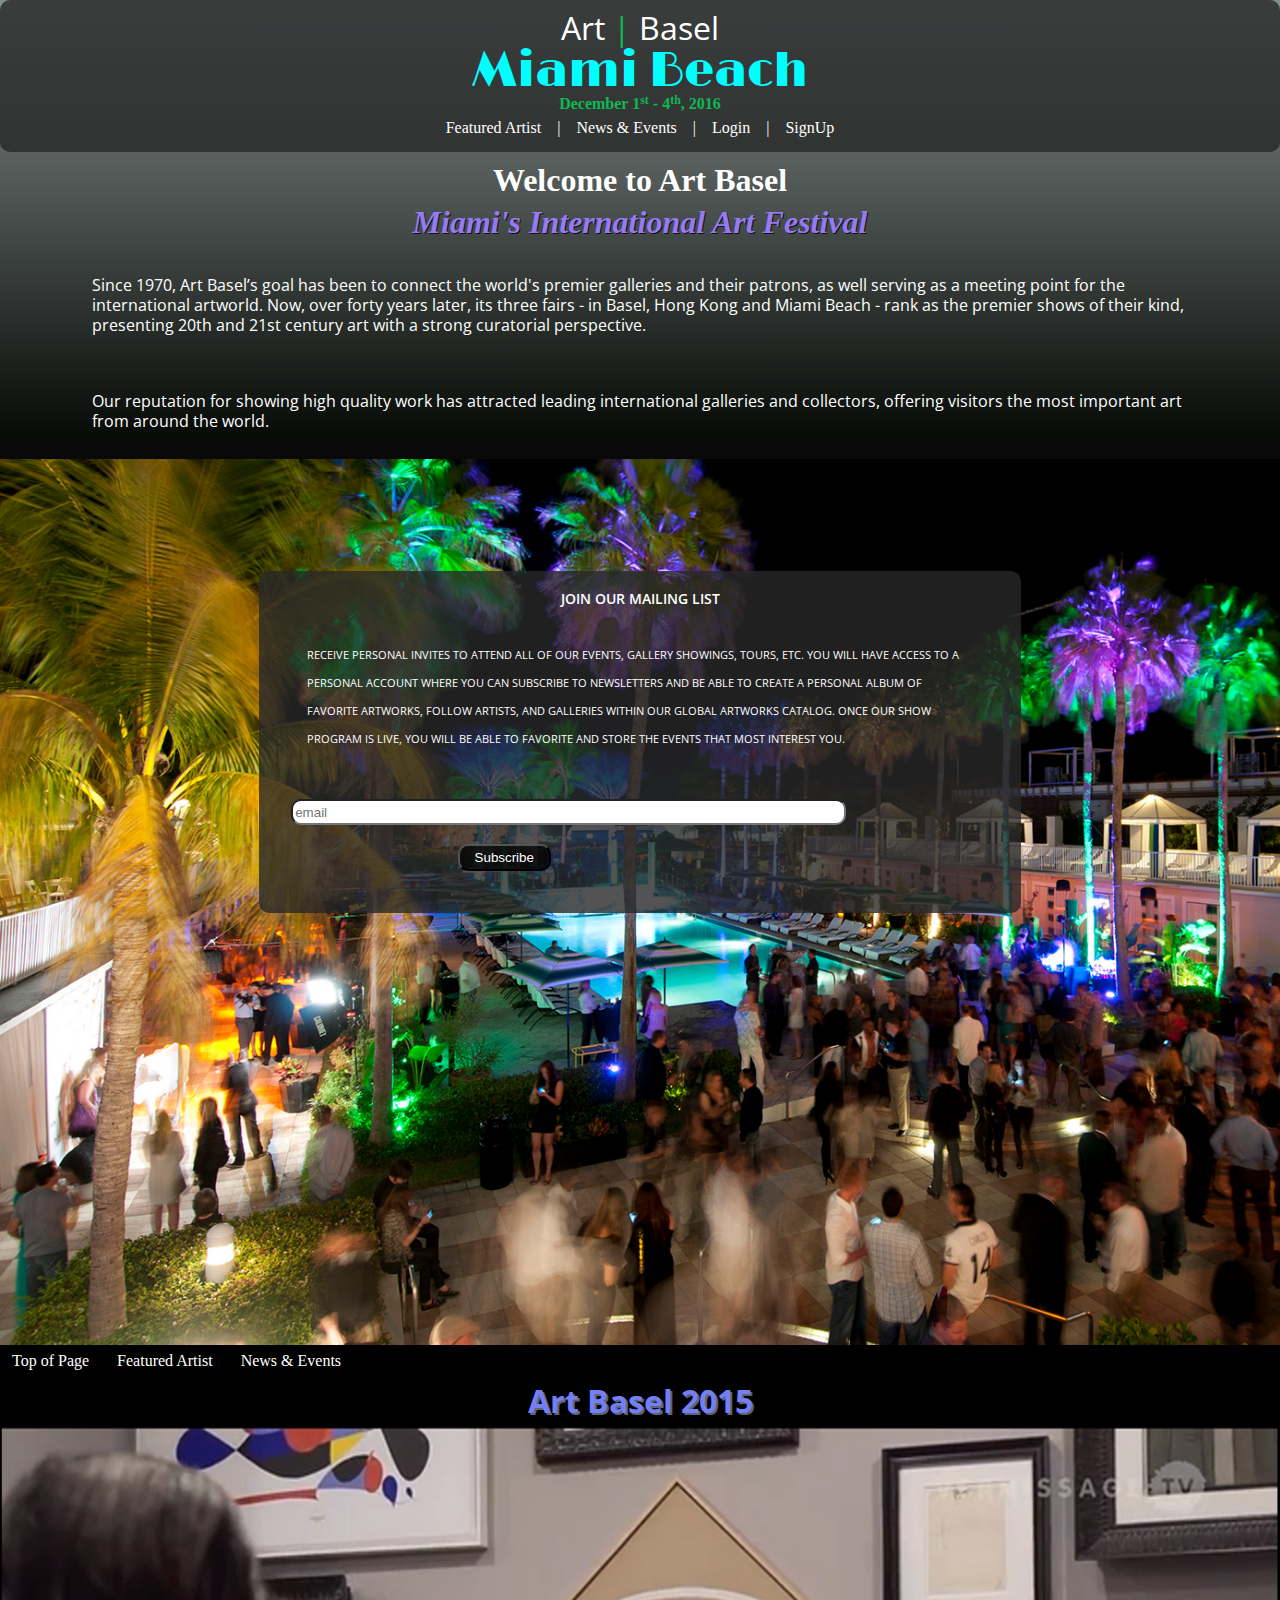
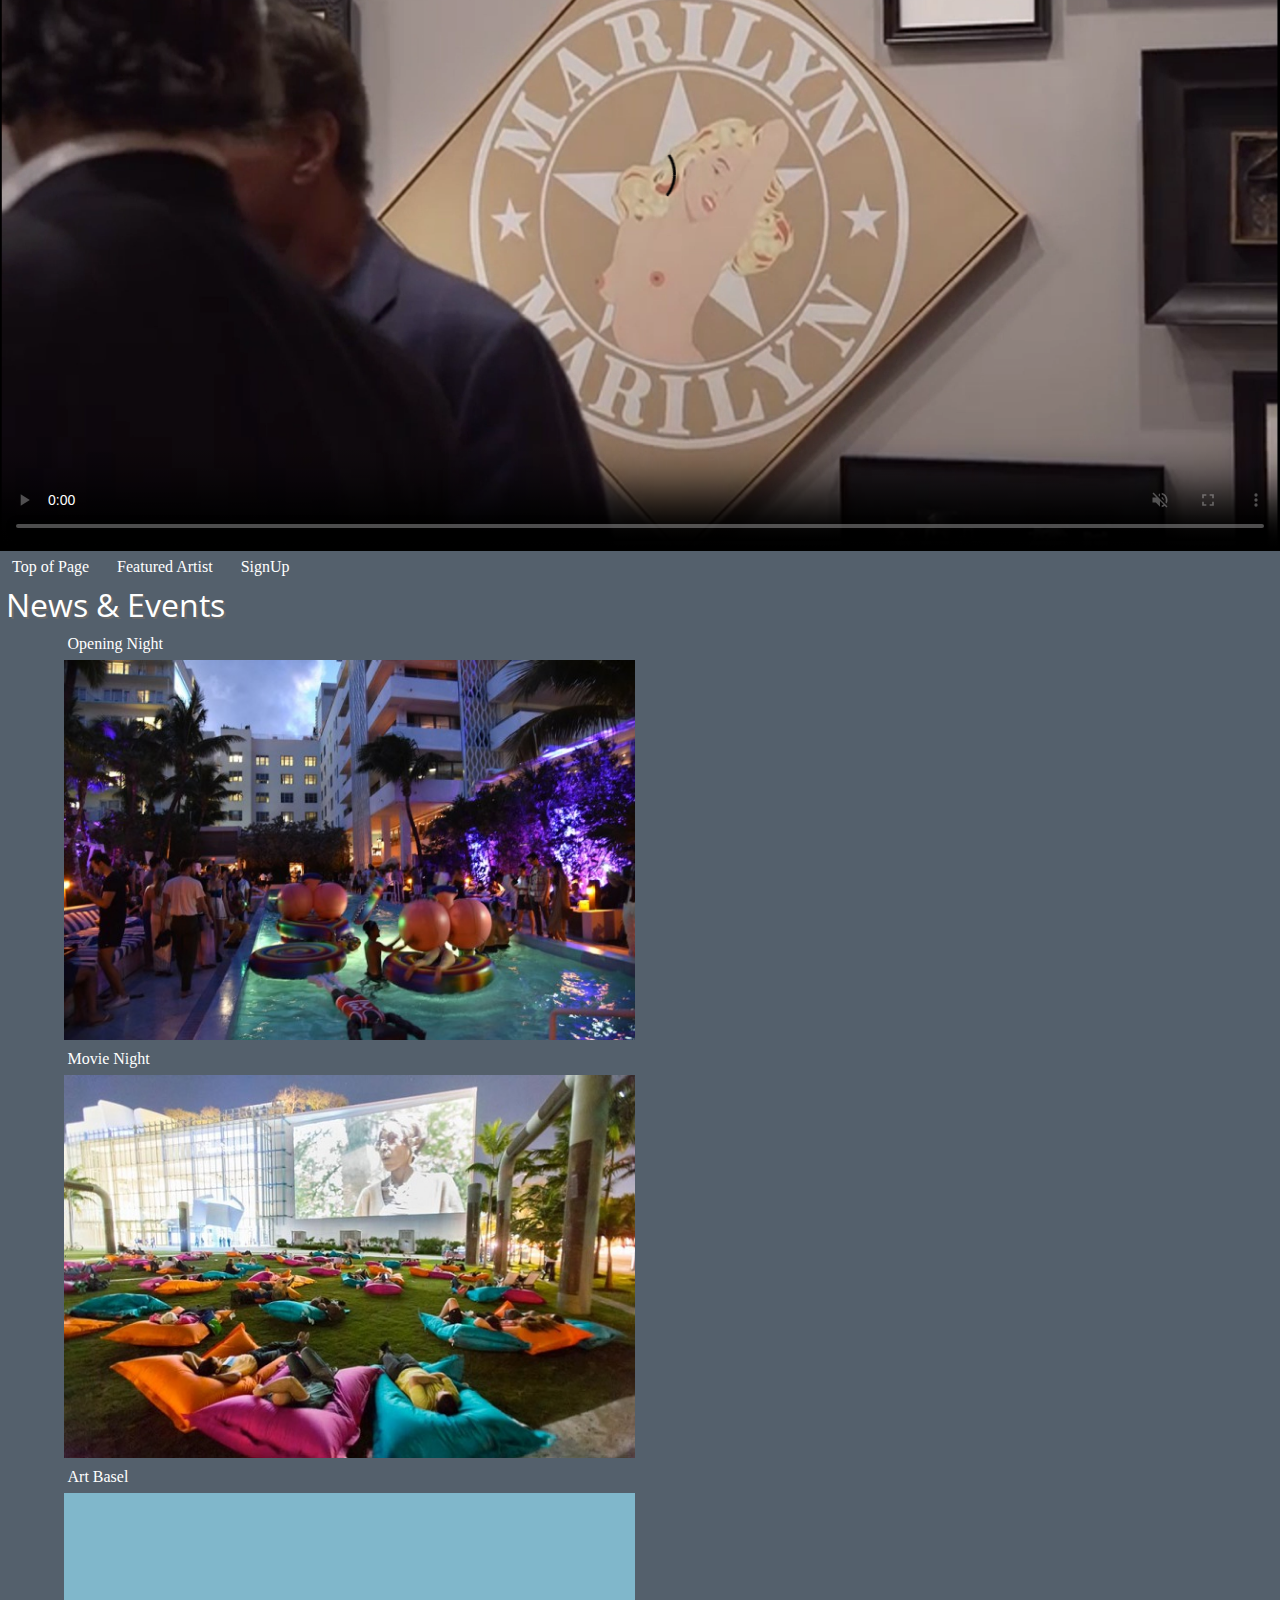
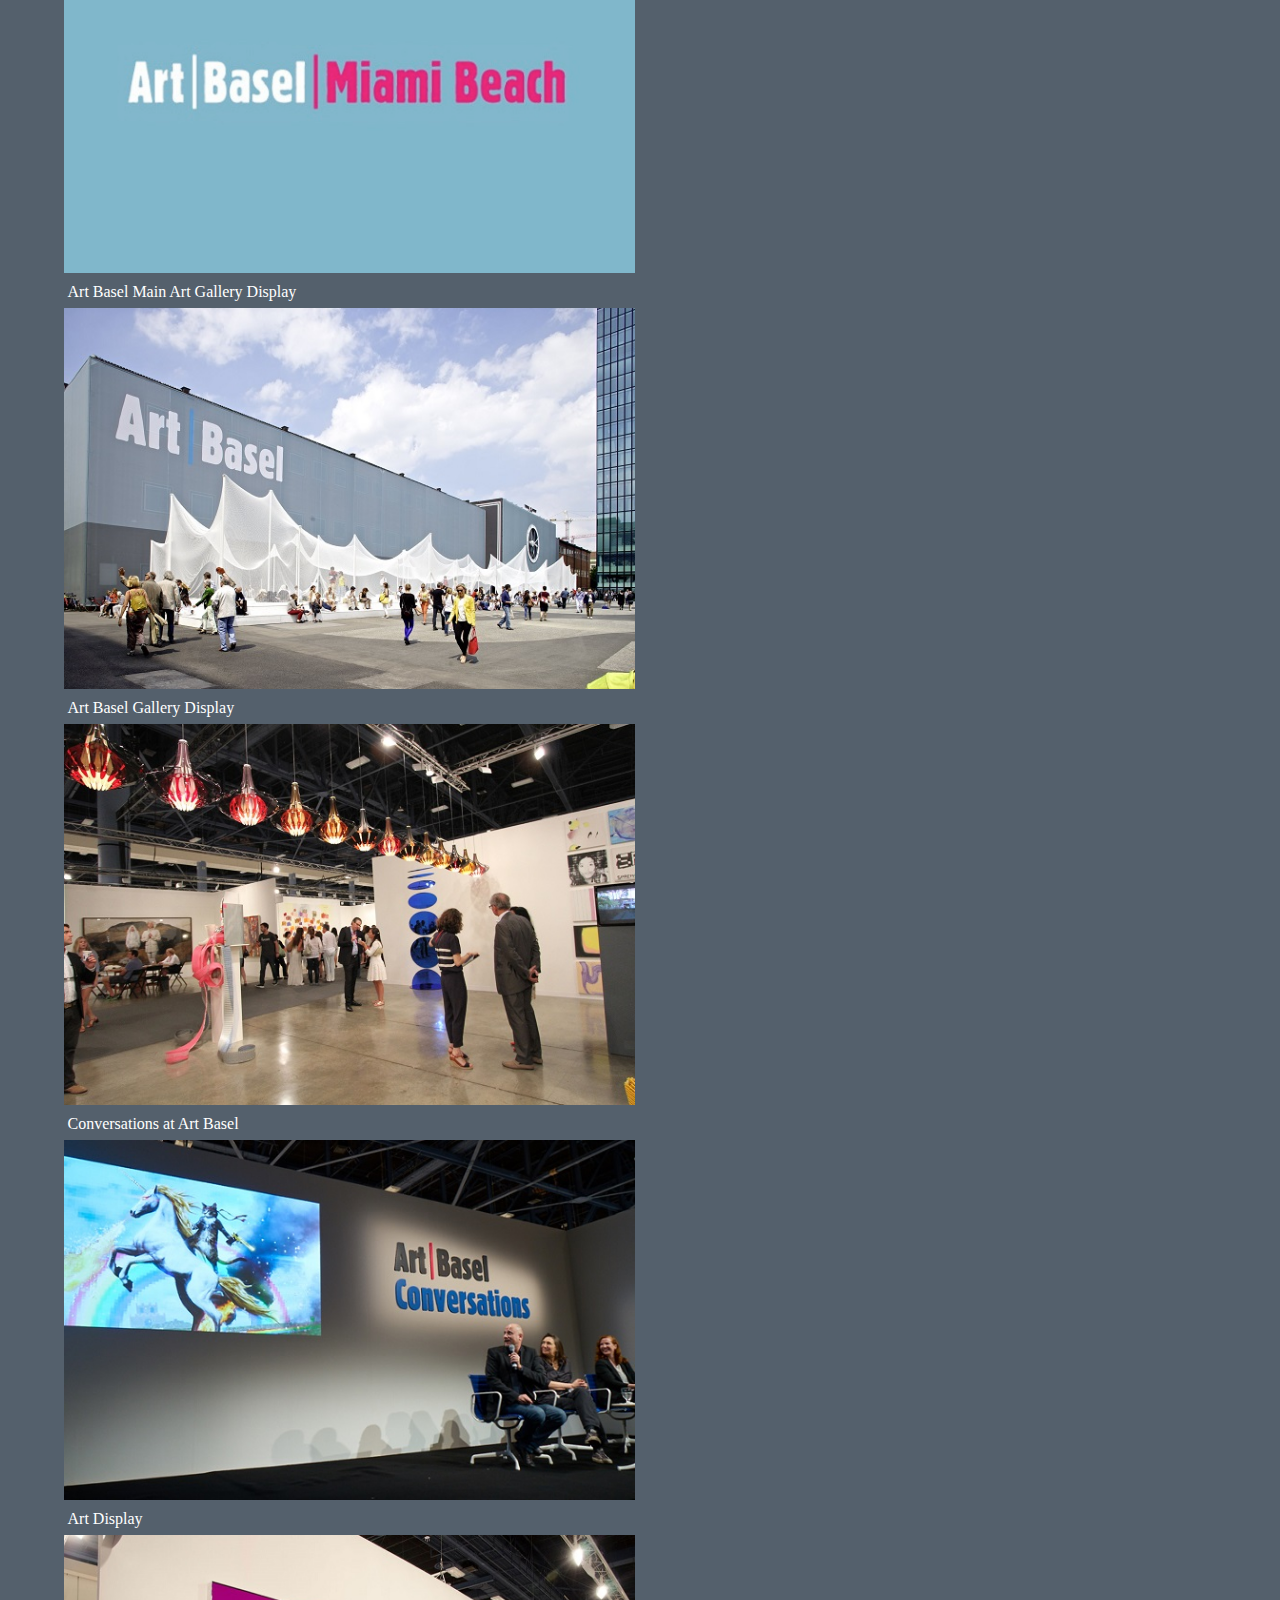
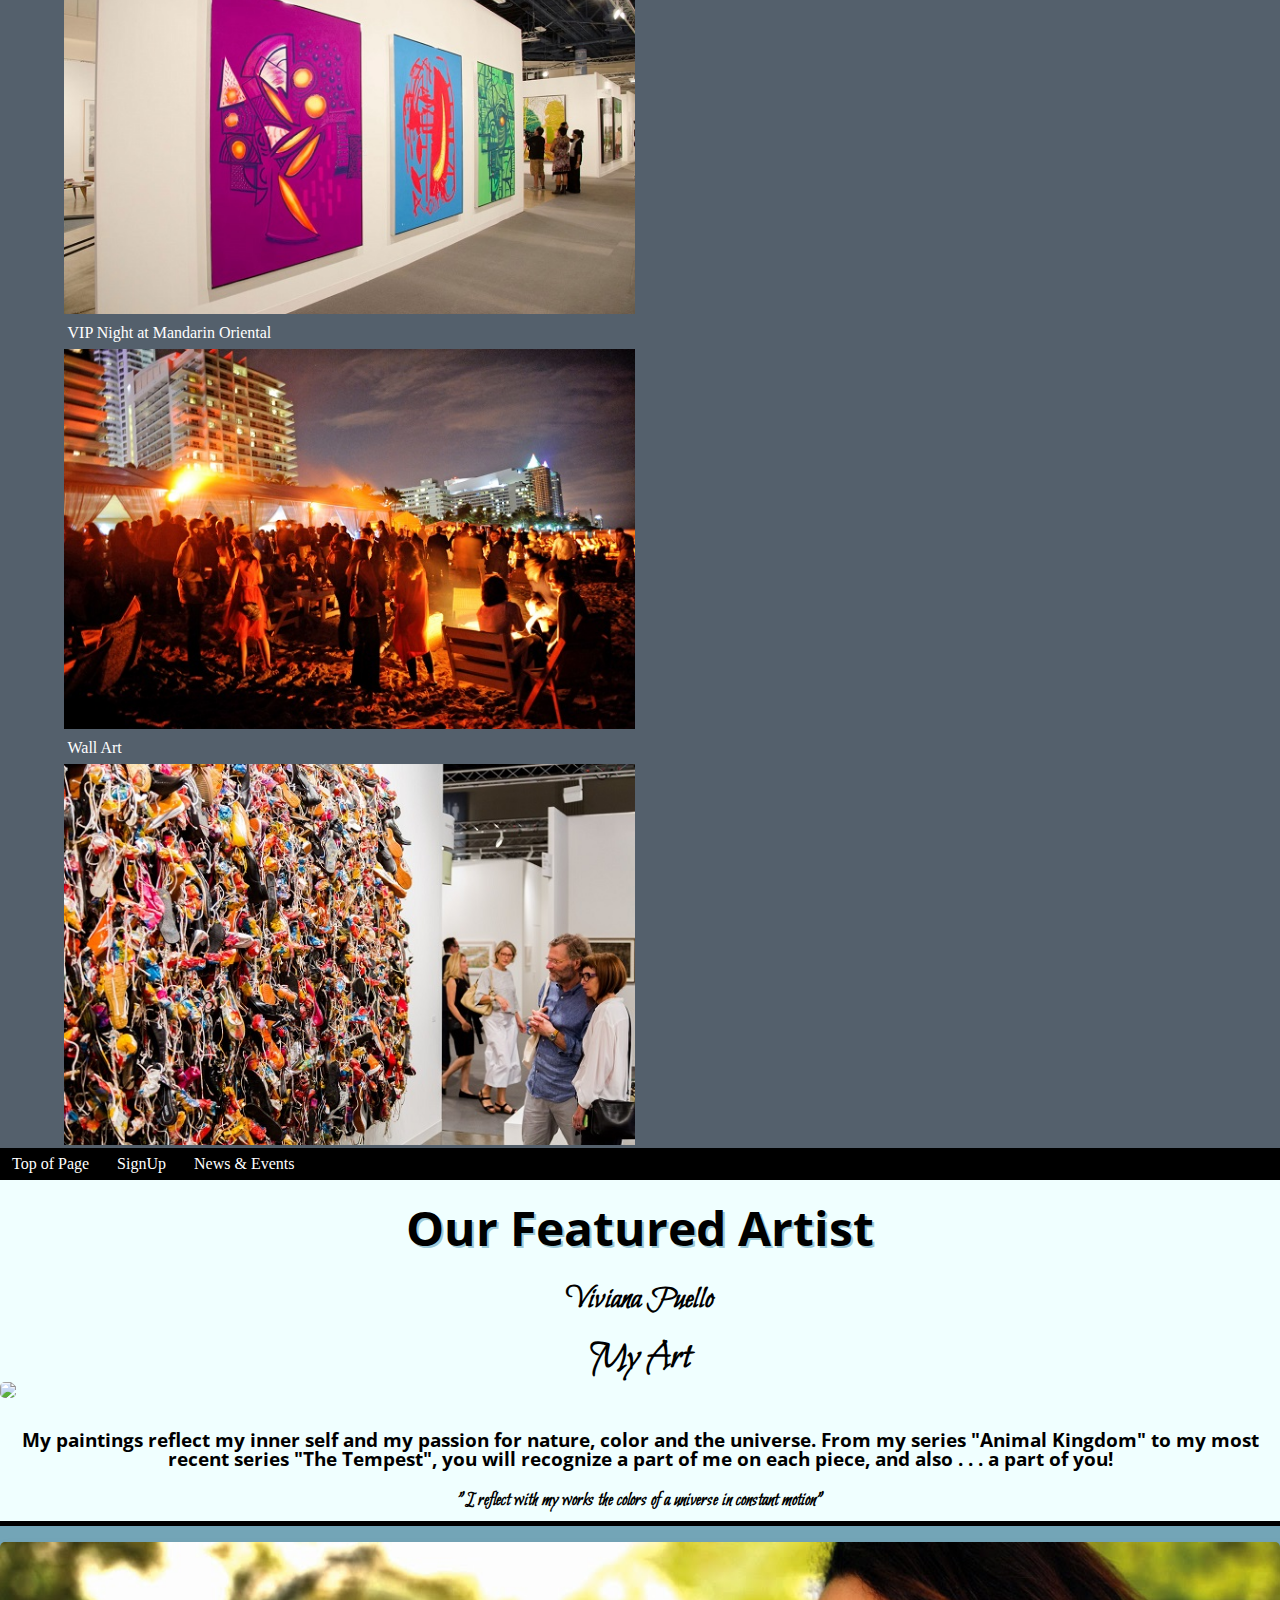
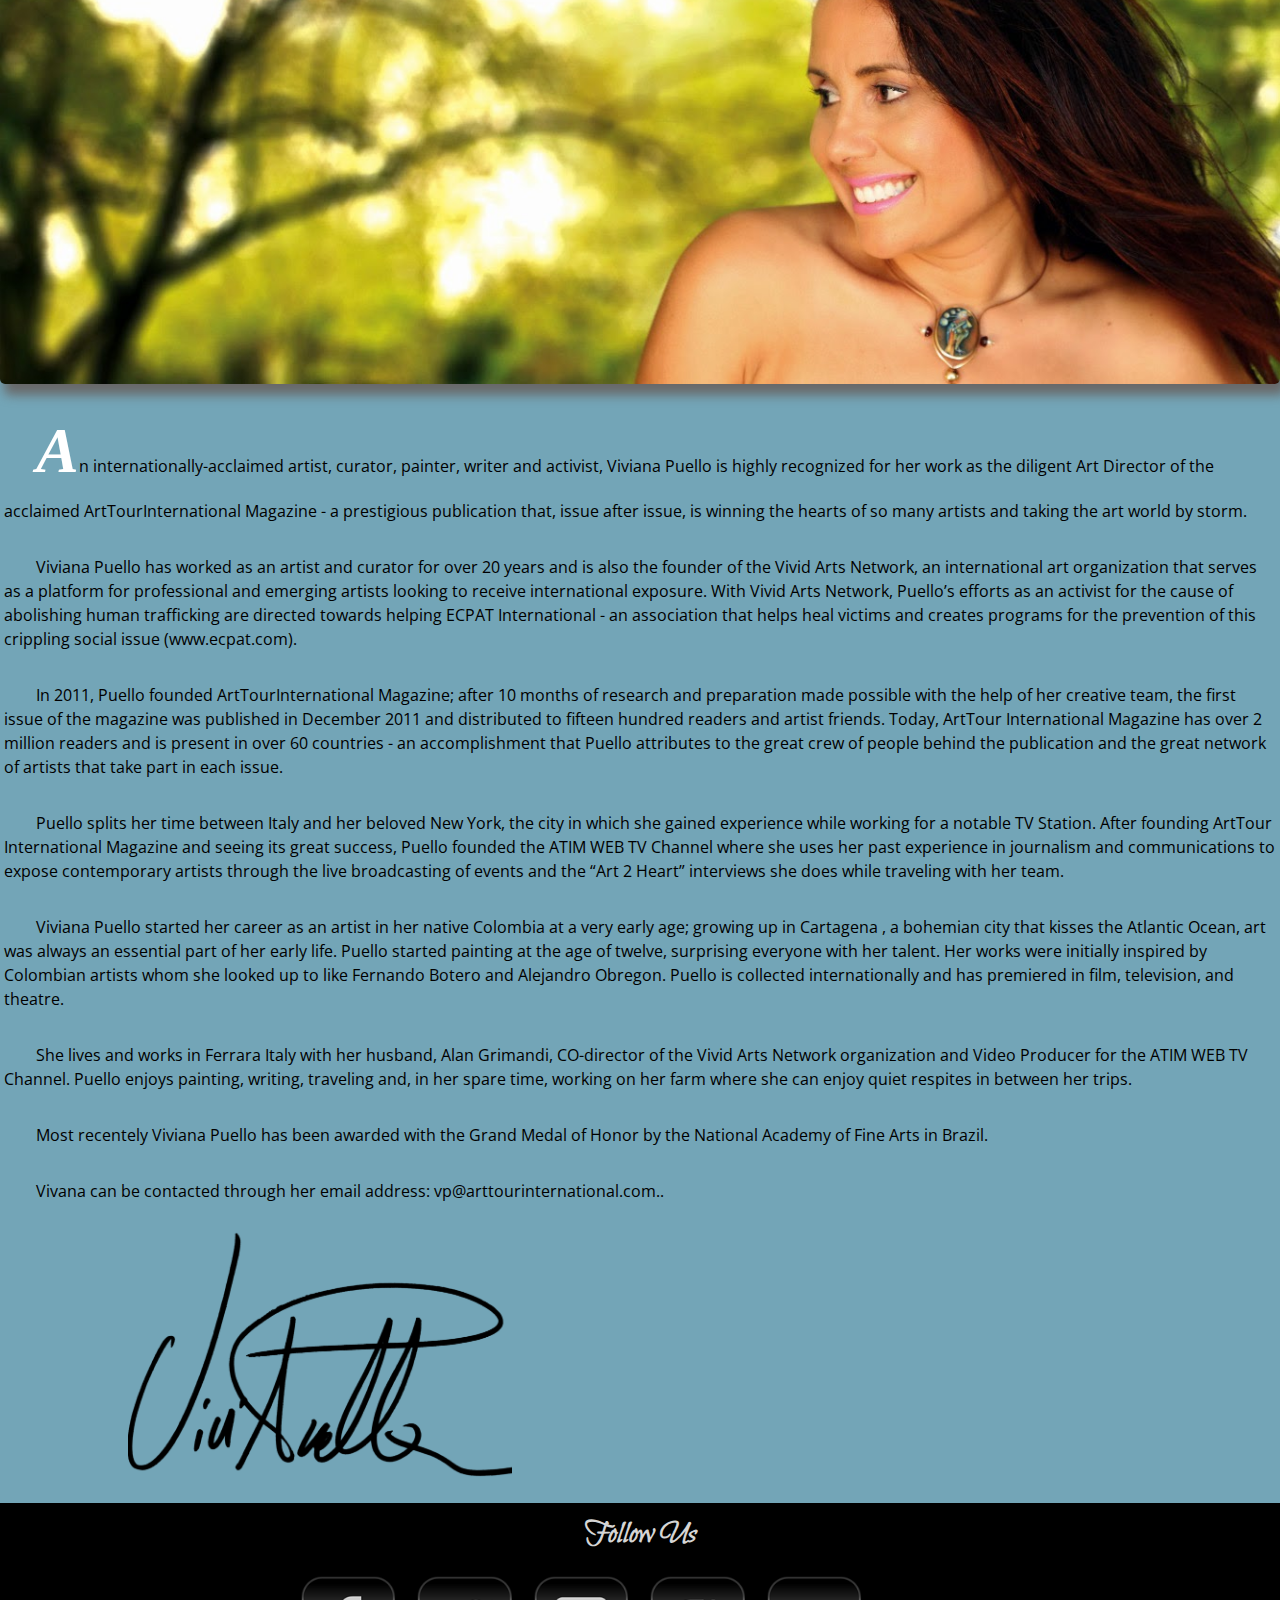
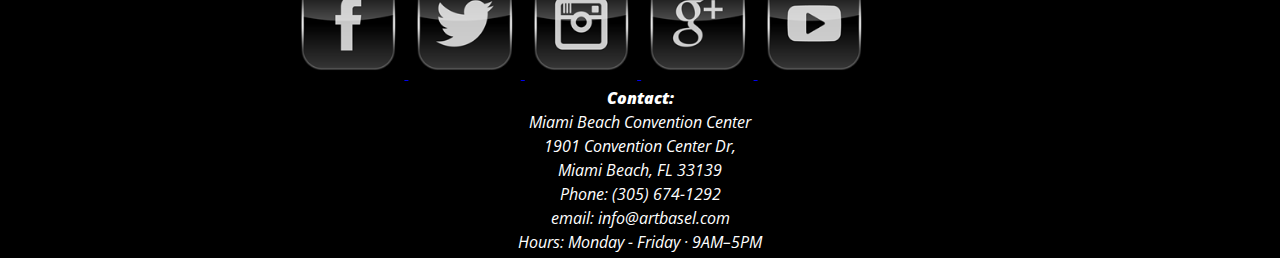
==== commit 683d67a3: "Final HTML version" ====
--- a/index.html
+++ b/index.html
@@ -44,13 +44,17 @@
 		<h2>Welcome to Art Basel</h2>
 		<h3>Miami's International Art Festival</h3>
 
-		<p>Since 1970, Art Basel’s goal has been to connect the world's premier galleries and their patrons,
-			as well serving as a meeting point for the international artworld. Now, over forty years later,
-			its three fairs - in Basel, Hong Kong and Miami Beach - rank as the premier shows of their kind,
-			presenting 20th and 21st century art with a strong curatorial perspective.</p>
-
-		<p>Our reputation for showing high quality work has attracted leading international galleries and collectors,
-			offering visitors the most important art from around the world.</p>
+		<input type="button" onclick="return aboutUsBtn('aboutUs')" value="More About Us, Click Here.">
+		<div id="aboutUs">
+			<p>Since 1970, Art Basel’s goal has been to connect the world's premier galleries and their patrons,
+				as well serving as a meeting point for the international artworld. Now, over forty years later,
+				its three fairs - in Basel, Hong Kong and Miami Beach - rank as the premier shows of their kind,
+				presenting 20th and 21st century art with a strong curatorial perspective.</p>
+
+			<p>Our reputation for showing high quality work has attracted leading international galleries and collectors,
+				offering visitors the most important art from around the world.</p>
+		</div>
+
 	</section>
 
 
@@ -69,7 +73,7 @@
 		<input id="signUpInput" type="text" name="email" placeholder="email">
 		<input id="inputButton" type="submit" value="Subscribe">
 	</div><!--closes the Panel div-->
-</div><!-- closes the Sign Up Cntainer div -->
+</div><!-- closes the Sign Up Container div -->
 
 <div id="video">
 	<div class="nav">
@@ -82,7 +86,7 @@
 		</nav>
 	</div> <!-- closes the nav id div -->
 	<h1>Art Basel 2015</h1>
-	<video src="video/mia.mp4" poster="photos/poster.PNG" preload controls muted >  </video>
+	<video src="video/mia.mp4" poster="photos/poster.PNG" preload autoplay controls muted >  </video>
 </div>
 
 <div id="container_3">
@@ -242,25 +246,39 @@
 			<span>Hours: Monday - Friday · 9AM–5PM</span>
 		</address>
 	</div><!-- closes the Contact Us div -->
-	<div class="nav" id="footer-nav">
+	<div class="navSm" id="footer-nav">
 		<h3>Follow Us</h3>
 		<a href="https://www.facebook.com/artbasel">
-			<img src="photos/Facebook.png" alt="Instagram">
+			<img src="photos/Facebook.png" alt="Facebook">
 		</a>
 		<a href="https://twitter.com/ArtBasel">
-			<img src="photos/Twitter.png" alt="Instagram">
+			<img src="photos/Twitter.png" alt="Twitter">
 		</a>
 		<a href="https://www.instagram.com/artbasel/?hl=en">
 			<img src="photos/Instagram.png" alt="Instagram">
 		</a>
 		<a href="https://plus.google.com/+artbasel">
-			<img src="photos/Googleplus.png" alt="Instagram">
+			<img src="photos/Googleplus.png" alt="Google Plus">
 		</a>
 		<a href="https://www.youtube.com/user/artbasel">
-			<img src="photos/Youtube.png" alt="Instagram">
+			<img src="photos/Youtube.png" alt="YouTube">
 		</a>
 	</div><!--closes footer-nav div -->
 </div><!--closes container 4 div links-->
+
+<script type="text/javascript">
+	function aboutUsBtn(a){
+		var e=document.getElementById(a);
+		if(!e)return true;
+		if(e.style.display=="none"){
+			e.style.display="block"
+		}
+		else{
+			e.style.display="none"
+		}
+		return true;
+	}
+</script>
 
 <script type="text/javascript">
 	function bioButton(a){
@@ -275,17 +293,5 @@
 		return true;
 	}
 </script>
-<!--<script>
-	$("#slideshow > div:gt(0)").hide();
-
-	setInterval(function() {
-		$('#slideshow > div:first')
-				.fadeOut(1000)
-				.next()
-				.fadeIn(1000)
-				.end()
-				.appendTo('#slideshow');
-	},  3000);
-</script>-->
 </body>
 </html>
